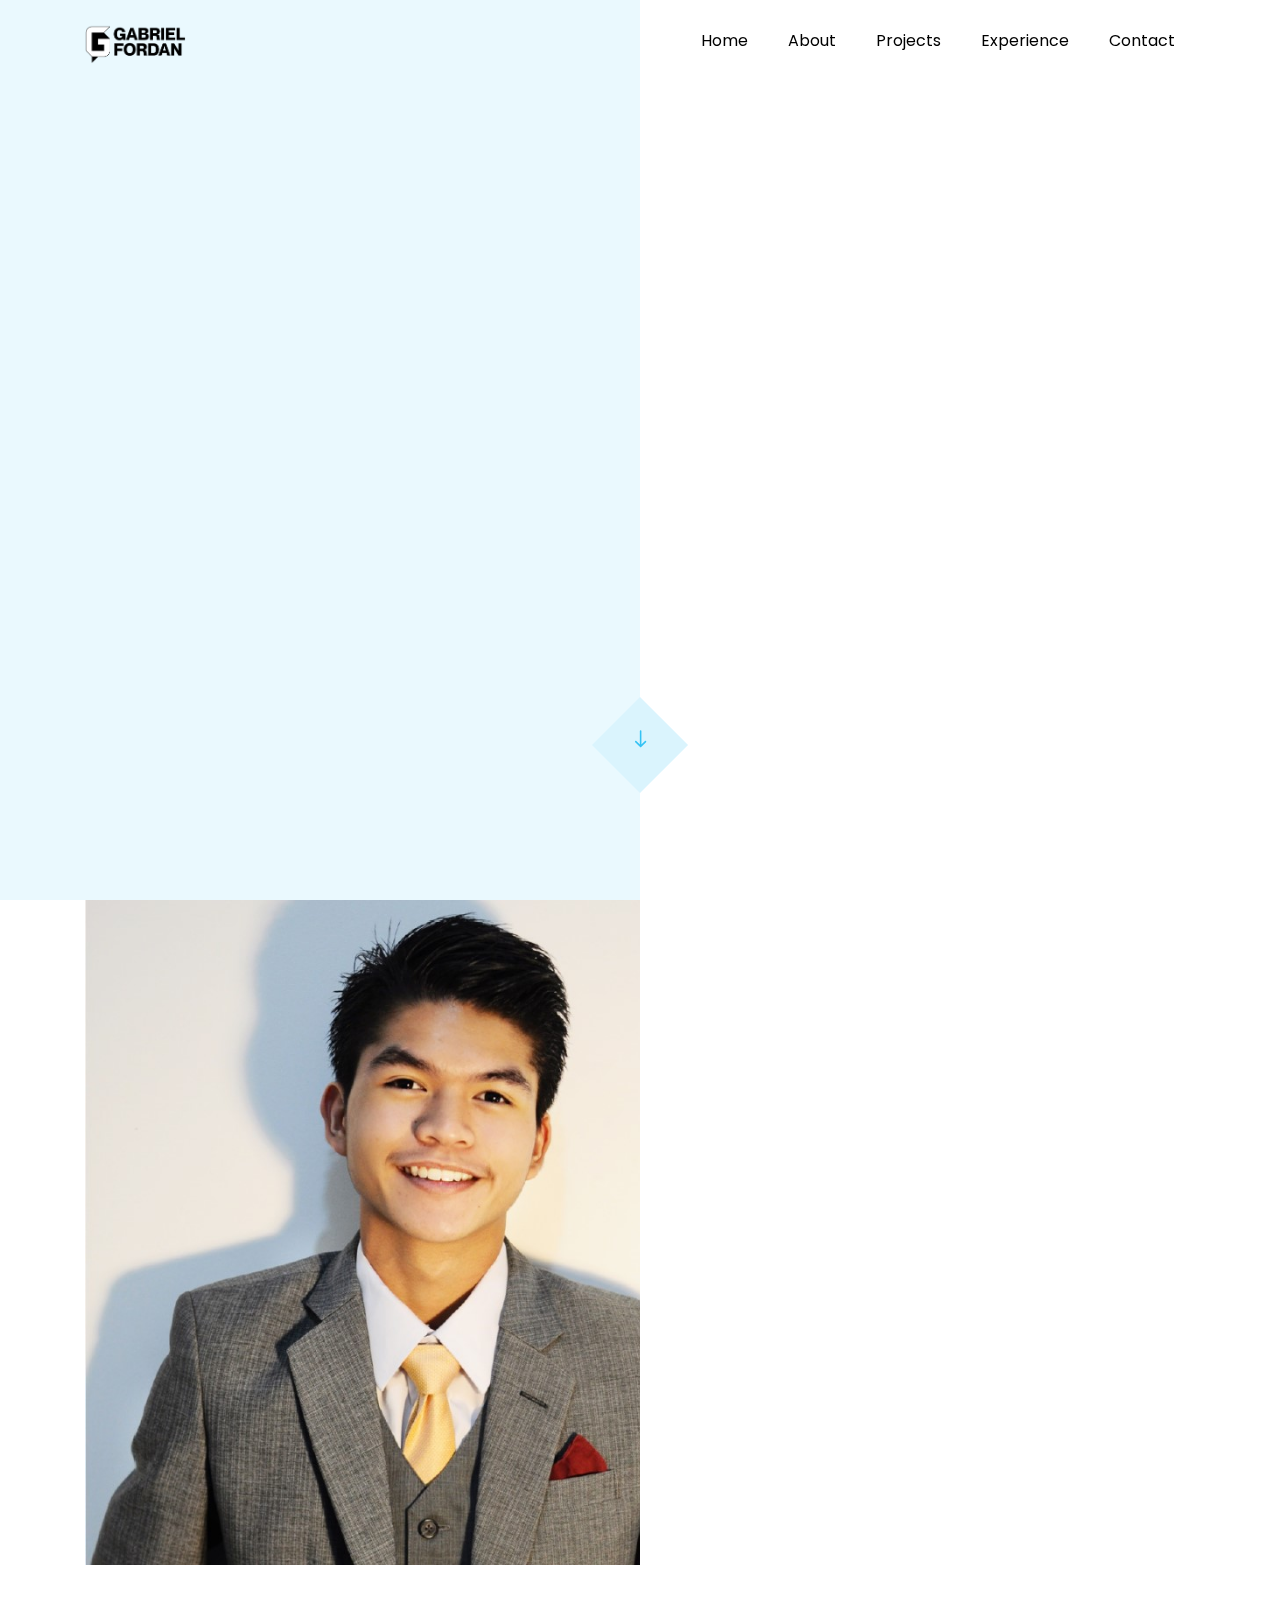
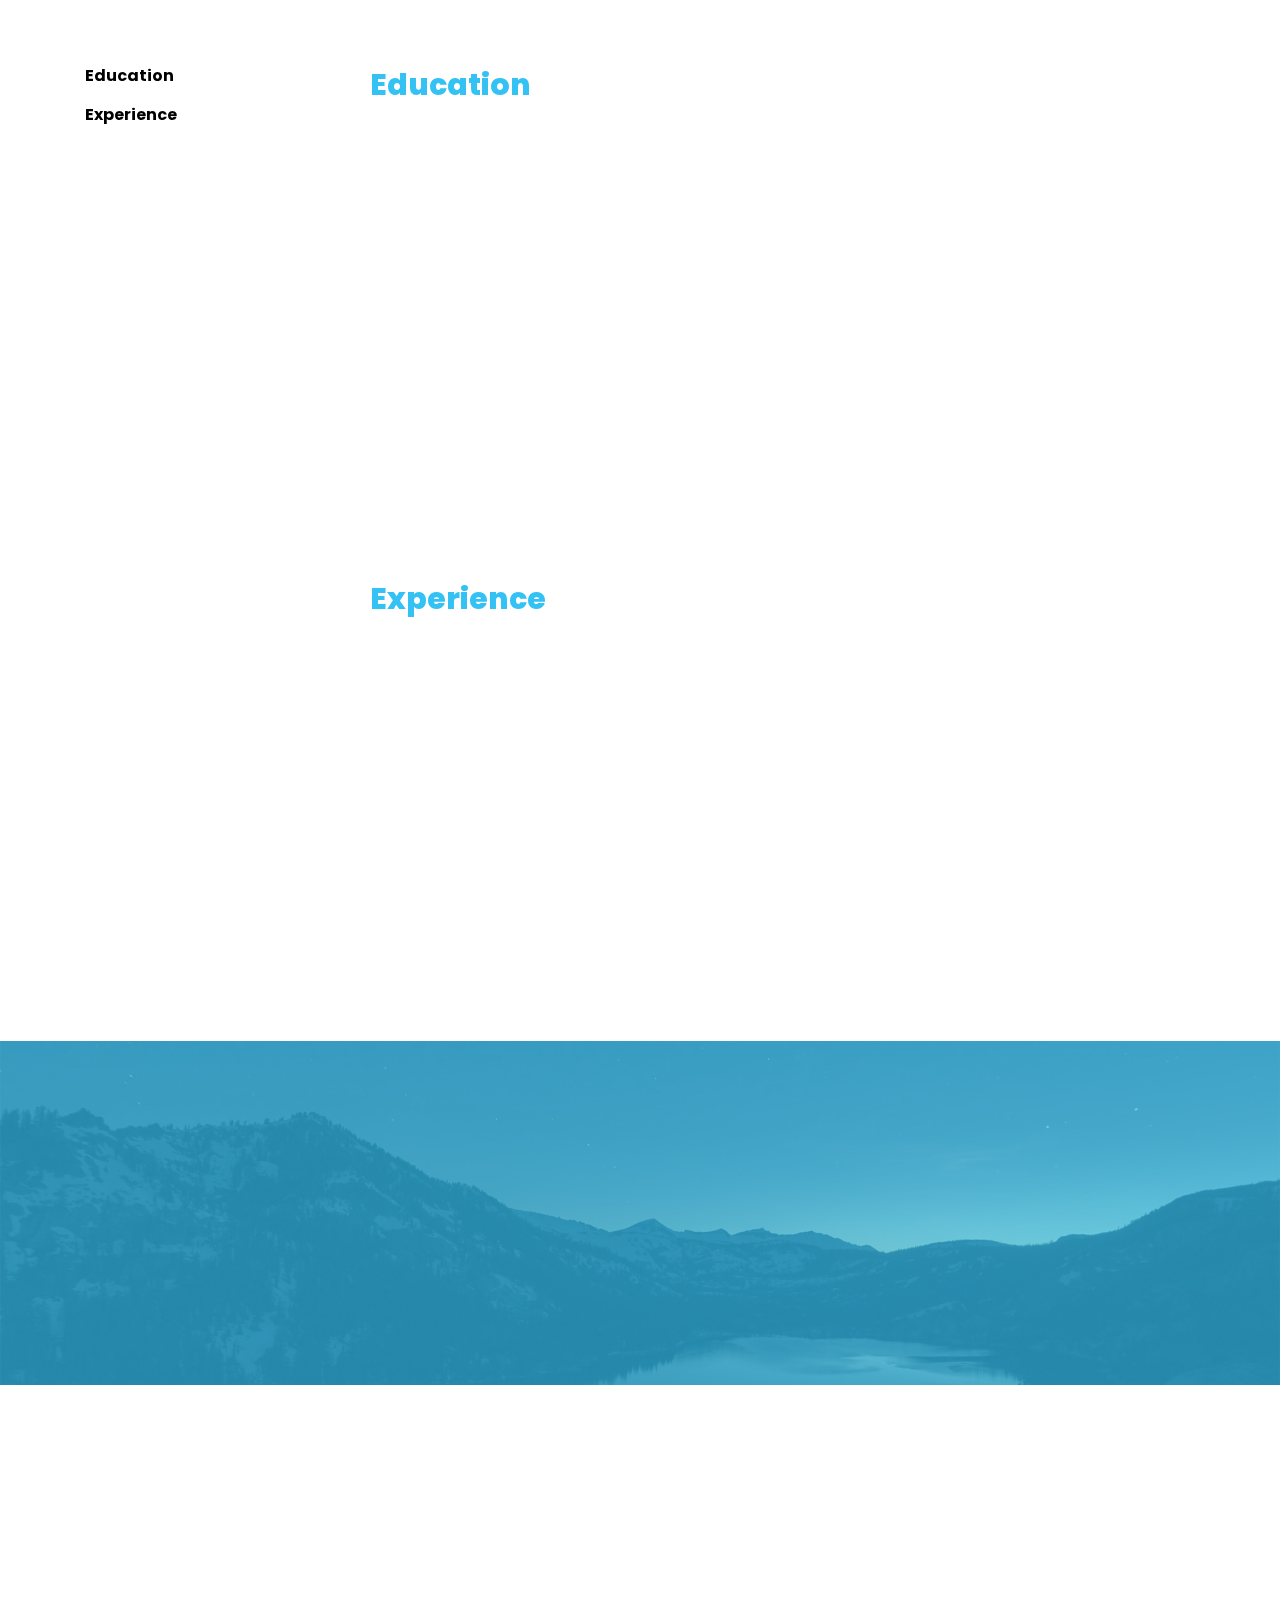
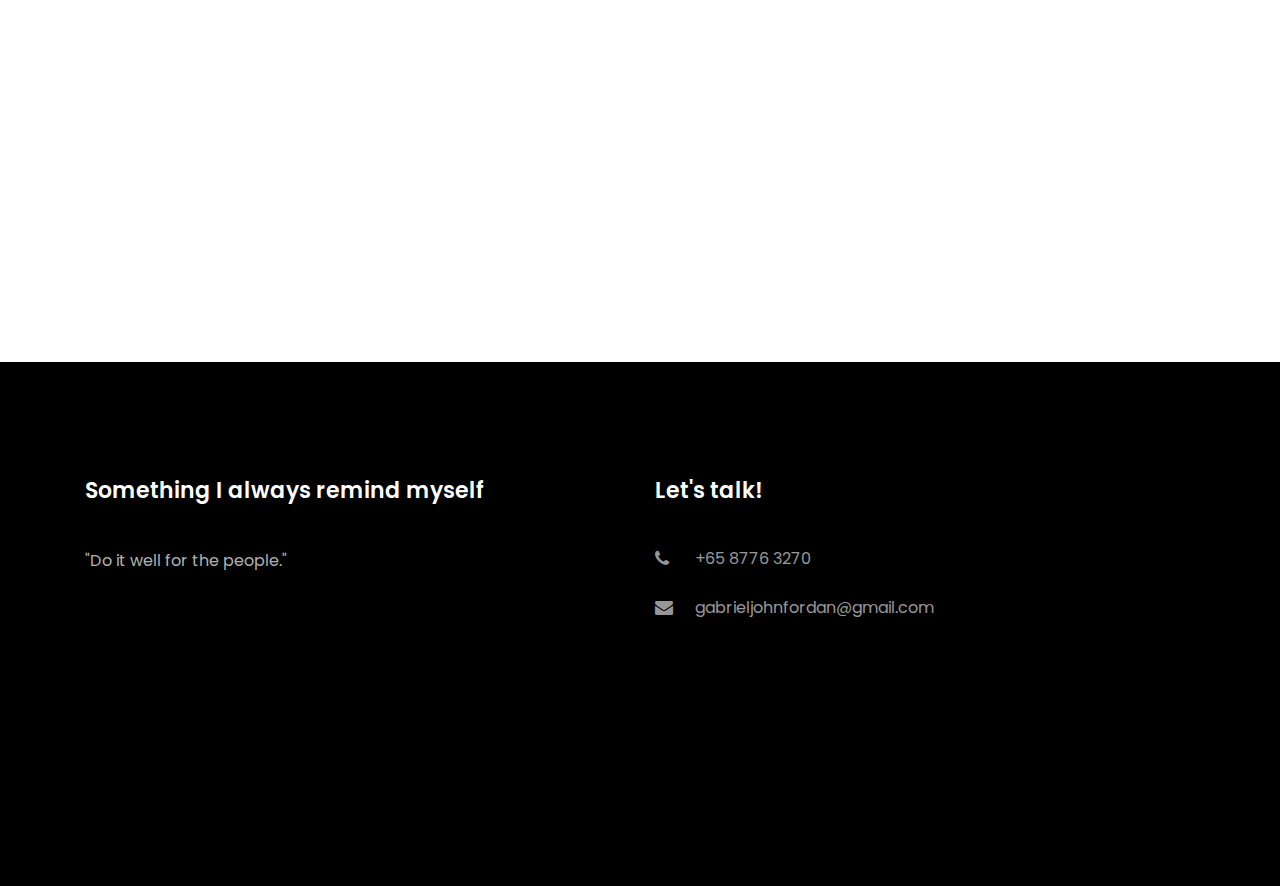
==== index.html @ eb1b85e3 "Update Website" ====
<!DOCTYPE html>
<html lang="en">
  <head>
    <!-- Global site tag (gtag.js) - Google Analytics -->
    <script
      async
      src="https://www.googletagmanager.com/gtag/js?id=G-EDJX8CVND4"
    ></script>
    <script>
      window.dataLayer = window.dataLayer || [];
      function gtag() {
        dataLayer.push(arguments);
      }
      gtag("js", new Date());

      gtag("config", "G-EDJX8CVND4");
    </script>
    <title>Gabriel Fordan</title>
    <meta charset="utf-8" />
    <meta
      name="viewport"
      content="width=device-width, initial-scale=1, shrink-to-fit=no"
    />

    <link rel="icon" type="image/png" href="images/favicon.png" />
    <link
      href="https://fonts.googleapis.com/css?family=Poppins:100,200,300,400,500,600,700,800,900"
      rel="stylesheet"
    />

    <link rel="stylesheet" href="css/open-iconic-bootstrap.min.css" />
    <link rel="stylesheet" href="css/animate.css" />

    <link rel="stylesheet" href="css/owl.carousel.min.css" />
    <link rel="stylesheet" href="css/owl.theme.default.min.css" />
    <link rel="stylesheet" href="css/magnific-popup.css" />

    <link rel="stylesheet" href="css/aos.css" />

    <link rel="stylesheet" href="css/ionicons.min.css" />

    <link rel="stylesheet" href="css/flaticon.css" />
    <link rel="stylesheet" href="css/icomoon.css" />
    <link rel="stylesheet" href="css/style.css" />
  </head>
  <body data-spy="scroll" data-target=".site-navbar-target" data-offset="300">
    <nav
      class="navbar navbar-expand-lg navbar-dark gf_navbar gf-navbar-light site-navbar-target"
      id="gf-navbar"
    >
      <div class="container">
        <a class="navbar-brand" href="index.html"
          ><img src="images/logo.png" alt="logo" height="40"
        /></a>
        <button
          class="navbar-toggler js-fh5co-nav-toggle fh5co-nav-toggle"
          type="button"
          data-toggle="collapse"
          data-target="#gf-nav"
          aria-controls="gf-nav"
          aria-expanded="false"
          aria-label="Toggle navigation"
        >
          <span class="oi oi-menu"></span> Menu
        </button>

        <div class="collapse navbar-collapse" id="gf-nav">
          <ul class="navbar-nav nav ml-auto">
            <li class="nav-item">
              <a href="#home-section" class="nav-link"><span>Home</span></a>
            </li>
            <li class="nav-item">
              <a href="#about-section" class="nav-link"><span>About</span></a>
            </li>
            <li class="nav-item">
              <a href="#services-section" class="nav-link"
                ><span>Projects</span></a
              >
            </li>
            <li class="nav-item">
              <a href="#resume-section" class="nav-link"
                ><span>Experience</span></a
              >
            </li>

            <li class="nav-item">
              <a href="#contact-section" class="nav-link"
                ><span>Contact</span></a
              >
            </li>
          </ul>
        </div>
      </div>
    </nav>
    <section class="hero-wrap js-fullheight">
      <div class="overlay"></div>
      <div class="container">
        <div
          class="row no-gutters slider-text js-fullheight justify-content-center align-items-center"
        >
          <div class="col-lg-8 col-md-6 gf-animate d-flex align-items-center">
            <div class="text text-center">
              <span class="subheading">Hey there! My name is</span>
              <h1>Gabriel Fordan</h1>
              <h2>
                I'm a
                <span
                  class="txt-rotate"
                  data-period="2000"
                  data-rotate='[ "Front End Developer.", "Photographer.", "Digital Marketer.", "Graphic Designer." ]'
                ></span>
              </h2>
            </div>
          </div>
        </div>
      </div>

      <div class="mouse">
        <a href="#" class="mouse-icon">
          <div class="mouse-wheel">
            <span class="ion-ios-arrow-round-down"></span>
          </div>
        </a>
      </div>
    </section>

    <section
      class="gf-about img gf-section gf-no-pt gf-no-pb"
      id="about-section"
    >
      <div class="container">
        <div class="row d-flex no-gutters">
          <div class="col-md-6 col-lg-6 d-flex">
            <div class="img-about img d-flex align-items-stretch">
              <div class="overlay"></div>
              <div
                class="img d-flex align-self-stretch align-items-center"
                style="
                  background-image: url(images/about.jpg);
                  background-position: initial;
                "
              ></div>
            </div>
          </div>
          <div class="col-md-6 col-lg-6 pl-md-5 py-5">
            <div class="row justify-content-start pb-3">
              <div class="col-md-12 heading-section gf-animate">
                <h1 class="big">About</h1>
                <h2 class="mb-4">About Me</h2>
                <p>
                  I'm an inquisitive individual with a knack for finding
                  <b>creative</b> yet <b>practical solutions</b> for problems we
                  face in the society.
                </p>
                <p>
                  I believe that businesses exist primarily to solve these kinds
                  of problems.
                </p>
                <p>
                  With that, I studied <b>Marketing</b> in Singapore to gain a
                  multicutural experience that would eventually aid me in my
                  goal of assisting these businesses improve their
                  <b>online presence</b> and be able to serve their customers
                  better.
                </p>
                <p>
                  My skills primarily lies in the realms of
                  <b>Front-end Web Development</b>, <b>Graphic Design</b>, and
                  <b>Digital Marketing</b>.
                </p>
                <ul class="about-info mt-4 px-md-0 px-2">
                  <li class="d-flex">
                    <span>Email:</span>
                    <a href="mailto:gabrieljohnfordan@gmail.com"
                      >gabrieljohnfordan@gmail.com</a
                    >
                  </li>

                  <li class="d-flex">
                    <span>Phone: </span>
                    <a href="tel:+6587763270">+65 8776 3270</a>
                  </li>
                </ul>
              </div>
            </div>
            <!-- <div class="counter-wrap gf-animate d-flex mt-md-3">
              <div class="text">
                <p class="mb-4">
                  <span class="number" data-number="15">0</span>
                  <span>Projects completed</span>
                </p>
                <p>
                  <a href="#" class="btn btn-primary py-3 px-3">Download CV</a>
                </p>
              </div>
            </div> -->
          </div>
        </div>
      </div>
    </section>

    <section class="gf-section" id="services-section">
      <div class="container-fluid px-md-5">
        <div class="row justify-content-center py-5 mt-5">
          <div
            class="col-md-12 heading-section text-center gf-animate fadeInUp gf-animated"
          >
            <h1 class="big big-2">Projects</h1>
            <h2 class="mb-4">Projects</h2>
            <p>
              Along with my journey of learning Web Development, here are some
              of my projects.
            </p>
          </div>
        </div>
        <div class="row">
          <div
            class="col-md-4 text-center d-flex gf-animate fadeInUp gf-animated"
          >
            <a
              href="https://urescue.me/"
              class="services-1 shadow"
              target="_blank"
            >
              <div>
                <h3 class="mb-1">U Rescue Me</h3>
                <p>
                  A Crowdsourcing Web Application that supports people who wants
                  to reach someone for help to provide information by filling up
                  a rescue form. With the support from U Rescue Me, authorities
                  can easily plan and coordinate their missions. This is a full
                  stack MERN Project collaborated with a team from Chingu IO.
                </p>
              </div>
            </a>
          </div>
          <div
            class="col-md-4 text-center d-flex gf-animate fadeInUp gf-animated"
          >
            <a
              href="https://phbangon.com/"
              class="services-1 shadow"
              target="_blank"
            >
              <div>
                <h3 class="mb-1">Bangon Pilipinas</h3>
                <p>
                  Bangon Pilipinas serves as a platform wherein you can easily
                  search and find various donation drives conducted in the
                  Philippines. Built with ReactJS with Algolia API and deployed
                  in Netlify.
                </p>
              </div>
            </a>
          </div>
          <div
            class="col-md-4 text-center d-flex gf-animate fadeInUp gf-animated"
          >
            <a
              href="https://planetimpactpod.com/"
              class="services-1 shadow"
              target="_blank"
            >
              <div>
                <h3 class="mb-1">Planet Impact Podcast</h3>
                <p>
                  Planet Impact Podcast is a weekly show on how non-conformist
                  social entrepreneurs are changing the world. This website was
                  built in order to increase engagement and the brand's online
                  presence. Built with HTML, CSS, JS, and deployed in Netlify.
                </p>
              </div>
            </a>
          </div>
          <div
            class="col-md-4 text-center d-flex gf-animate fadeInUp gf-animated"
          >
            <a
              href="https://gulapalaw.netlify.app/"
              class="services-1 shadow"
              target="_blank"
            >
              <div>
                <h3 class="mb-1">Gulapa Law Redesign</h3>
                <p>
                  Gulapa Law Redesign keeping their current branding in mind,
                  while improving the overall UX/UI of their website. Built with
                  VueJS, Nuxt, Bootstrap and SCSS. Deployed with Netlify. In
                  collaboration with Daniel Fordan.
                </p>
              </div>
            </a>
          </div>
          <div
            class="col-md-4 text-center d-flex gf-animate fadeInUp gf-animated"
          >
            <a
              href="https://www.figma.com/file/ma1zRsLjCa1ZMW0OMTWiNN/Travel-Company-Website?node-id=5%3A3"
              class="services-1 shadow"
              target="_blank"
            >
              <div>
                <h3 class="mb-5">World Unite! Redesign (Figma)</h3>
                <p>
                  This a concept redesign of World Unite's homepage using Figma.
                </p>
              </div>
            </a>
          </div>
          <div
            class="col-md-4 text-center d-flex gf-animate fadeInUp gf-animated"
          >
            <a
              href="https://search-pexel-photos.netlify.app/"
              class="services-1 shadow"
              target="_blank"
            >
              <div>
                <h3 class="mb-1">Search Pexel Photos</h3>
                <p>
                  A simple web application to search stock photos to help
                  creators find the perfect photo for their content using Pexels
                  API. Built with HTML, CSS, and JS. Deployed with Netlify.
                </p>
              </div>
            </a>
          </div>
          <div
            class="col-md-4 text-center d-flex gf-animate fadeInUp gf-animated"
          >
            <a
              href="https://photography.gabrielfordan.com/"
              class="services-1 shadow"
              target="_blank"
            >
              <div>
                <h3 class="mb-1">Photography Portfolio</h3>
                <p>
                  This portfolio contains my street photographs from around
                  Singapore. It is customized using Adobe Portfolio with HTML
                  and CSS.
                </p>
              </div>
            </a>
          </div>
          <!-- <div
            class="col-md-4 text-center d-flex gf-animate fadeInUp gf-animated"
          >
            <a
              href="http://gabrielfordan.xyz/Image-Speed-Test-Clone/"
              class="services-1 shadow"
              target="_blank"
            >
              <div>
                <h3 class="mb-5">Image Speed Test Clone</h3>
                <p>Cloned Website with the use of Vanilla HTML and CSS.</p>
              </div>
            </a>
          </div> -->

          <!-- <div
            class="col-md-4 text-center d-flex gf-animate fadeInUp gf-animated"
          >
            <a
              href="http://gabrielfordan.xyz/lighthouse-css/"
              class="services-1 shadow"
              target="_blank"
            >
              <div>
                <h3 class="mb-5">Lighthouse Drawing</h3>
                <p>
                  Drawing of a lighthouse with pure CSS and JS for the
                  animations. In collaboration with a team.
                </p>
              </div>
            </a>
          </div> -->
        </div>
      </div>
    </section>

    <section class="gf-section gf-no-pb goto-here" id="resume-section">
      <div class="container">
        <div class="row">
          <div class="col-md-3">
            <nav id="navi">
              <ul>
                <li><a href="#page-1">Education</a></li>
                <li><a href="#page-2">Experience</a></li>
              </ul>
            </nav>
          </div>
          <div class="col-md-9">
            <div id="page-1" class="page one">
              <h2 class="heading">Education</h2>
              <div class="resume-wrap d-flex gf-animate">
                <div
                  class="icon d-flex align-items-center justify-content-center"
                >
                  <span class="flaticon-ideas"></span>
                </div>
                <div class="text pl-3">
                  <span class="date">2020-2021</span>
                  <h2>Web Developer Bootcamp</h2>
                  <span class="position"><i>Kodigo Code Camp</i></span>
                </div>
              </div>
              <div class="resume-wrap d-flex gf-animate">
                <div
                  class="icon d-flex align-items-center justify-content-center"
                >
                  <span class="flaticon-ideas"></span>
                </div>
                <div class="text pl-3">
                  <span class="date">2019-2021</span>
                  <h2>
                    Bachelor Of Arts With Honours In Business And Marketing
                  </h2>
                  <span class="position"
                    ><i>Coventry University International</i></span
                  >
                </div>
              </div>
              <div class="resume-wrap d-flex gf-animate">
                <div
                  class="icon d-flex align-items-center justify-content-center"
                >
                  <span class="flaticon-ideas"></span>
                </div>
                <div class="text pl-3">
                  <span class="date">2018-2019</span>
                  <h2>Bachelor of Business Administration</h2>
                  <span class="position"
                    ><i>S P Jain School of Global Management</i></span
                  >
                </div>
              </div>

              <div id="page-2" class="page two">
                <h2 class="heading">Experience</h2>
                <div class="resume-wrap d-flex gf-animate">
                  <div
                    class="icon d-flex align-items-center justify-content-center"
                  >
                    <span class="flaticon-ideas"></span>
                  </div>
                  <div class="text pl-3">
                    <span class="date">2020-21</span>
                    <h2>Web Designer</h2>
                    <p class="position"><i>Vendrato</i></p>
                    <!-- <span> - Designed 2 websites</span> -->
                  </div>
                </div>
                <div class="resume-wrap d-flex gf-animate">
                  <div
                    class="icon d-flex align-items-center justify-content-center"
                  >
                    <span class="flaticon-ideas"></span>
                  </div>
                  <div class="text pl-3">
                    <span class="date">2019</span>
                    <h2>Marketing Intern</h2>
                    <span class="position"
                      ><i
                        >International Flavours and Fragrances Greater Asia
                        Region</i
                      ></span
                    >
                  </div>
                </div>
              </div>
            </div>
          </div>
        </div>
      </div>
    </section>

    <section
      class="gf-section gf-hireme img"
      style="background-image: url(images/bg_1.jpg)"
    >
      <div class="overlay"></div>
      <div class="container">
        <div class="row justify-content-center">
          <div class="col-md-7 gf-animate text-center">
            <h2>I'm <span>Available</span> for Work!</h2>
            <p class="mb-0">
              <a
                href="mailto:gabrieljohnfordan@gmail.com"
                class="btn btn-primary py-3 px-5"
                >Hire me</a
              >
            </p>
          </div>
        </div>
      </div>
    </section>

    <section class="gf-section contact-section gf-no-pb" id="contact-section">
      <div class="container">
        <div class="row justify-content-center mb-5 pb-3">
          <div class="col-md-7 heading-section text-center gf-animate">
            <h1 class="big big-2">Contact</h1>
            <h2 class="mb-4">Contact Me</h2>
          </div>
        </div>

        <div class="row d-flex contact-info mb-5">
          <div class="col-md-6 col-lg-6 d-flex gf-animate">
            <div class="align-self-stretch box text-center p-4 shadow">
              <div
                class="icon d-flex align-items-center justify-content-center"
              >
                <span class="icon-phone2"></span>
              </div>
              <div>
                <h3 class="mb-4">Contact Number</h3>
                <p><a href="tel://87763270">+65 8776 3270</a></p>
              </div>
            </div>
          </div>
          <div class="col-md-6 col-lg-6 d-flex gf-animate">
            <div class="align-self-stretch box text-center p-4 shadow">
              <div
                class="icon d-flex align-items-center justify-content-center"
              >
                <span class="icon-paper-plane"></span>
              </div>
              <div>
                <h3 class="mb-4">Email Address</h3>
                <p>
                  <a href="mailto:gabrieljohnfordan@gmail.com"
                    >gabrieljohnfordan@gmail.com</a
                  >
                </p>
              </div>
            </div>
          </div>
        </div>
      </div>

      <!-- <div class="row no-gutters block-9">
        <div class="col-md-6 order-md-last d-flex">
          <form action="#" class="bg-light p-4 p-md-5 contact-form">
            <div class="form-group">
              <input type="text" class="form-control" placeholder="Your Name" />
            </div>
            <div class="form-group">
              <input
                type="text"
                class="form-control"
                placeholder="Your Email"
              />
            </div>
            <div class="form-group">
              <input type="text" class="form-control" placeholder="Subject" />
            </div>
            <div class="form-group">
              <textarea
                name=""
                id=""
                cols="30"
                rows="7"
                class="form-control"
                placeholder="Message"
              ></textarea>
            </div>
            <div class="form-group">
              <input
                type="submit"
                value="Send Message"
                class="btn btn-primary py-3 px-5"
              />
            </div>
          </form>
        </div>

        <div class="col-md-6 d-flex">
          <div
            class="img"
            style="background-image: url(images/about.jpg);"
          ></div>
        </div>
      </div> -->
    </section>

    <footer class="gf-footer gf-section">
      <div class="container">
        <div class="row mb-5">
          <div class="col-md">
            <div class="gf-footer-widget mb-4">
              <h2 class="gf-heading-2">Something I always remind myself</h2>
              <p>"Do it well for the people."</p>
              <ul
                class="gf-footer-social list-unstyled float-md-left float-lft mt-5"
              >
                <li class="gf-animate">
                  <a href="http://linkedin.com/in/gabrielfordan"
                    ><span class="icon-linkedin"></span
                  ></a>
                </li>
                <li class="gf-animate">
                  <a href="https://www.facebook.com/gabriel.fordan"
                    ><span class="icon-facebook"></span
                  ></a>
                </li>
                <li class="gf-animate">
                  <a href="https://www.instagram.com/gabrieldf29/"
                    ><span class="icon-instagram"></span
                  ></a>
                </li>
                <li class="gf-animate">
                  <a href="https://github.com/FordanG"
                    ><span class="icon-github"></span
                  ></a>
                </li>
              </ul>
            </div>
          </div>

          <div class="col-md">
            <div class="gf-footer-widget mb-4">
              <h2 class="gf-heading-2">Let's talk!</h2>
              <div class="block-23 mb-3">
                <ul>
                  <li>
                    <a href="#"
                      ><span class="icon icon-phone"></span
                      ><span class="text">+65 8776 3270</span></a
                    >
                  </li>
                  <li>
                    <a href="#"
                      ><span class="icon icon-envelope"></span
                      ><span class="text">gabrieljohnfordan@gmail.com</span></a
                    >
                  </li>
                </ul>
              </div>
            </div>
          </div>
        </div>
        <div class="row">
          <div class="col-md-12 text-center"></div>
        </div>
      </div>
    </footer>

    <!-- loader -->
    <div id="gf-loader" class="show fullscreen">
      <svg class="circular" width="48px" height="48px">
        <circle
          class="path-bg"
          cx="24"
          cy="24"
          r="22"
          fill="none"
          stroke-width="4"
          stroke="#eeeeee"
        />
        <circle
          class="path"
          cx="24"
          cy="24"
          r="22"
          fill="none"
          stroke-width="4"
          stroke-miterlimit="10"
          stroke="#F96D00"
        />
      </svg>
    </div>

    <script src="js/jquery.min.js"></script>
    <script src="js/jquery-migrate-3.0.1.min.js"></script>
    <script src="js/popper.min.js"></script>
    <script src="js/bootstrap.min.js"></script>
    <script src="js/jquery.easing.1.3.js"></script>
    <script src="js/jquery.waypoints.min.js"></script>
    <script src="js/jquery.stellar.min.js"></script>
    <script src="js/owl.carousel.min.js"></script>
    <script src="js/jquery.magnific-popup.min.js"></script>
    <script src="js/aos.js"></script>
    <script src="js/jquery.animateNumber.min.js"></script>
    <script src="js/scrollax.min.js"></script>

    <script src="js/main.js"></script>
  </body>
</html>
---- css/flaticon.css ----
/*
  	Flaticon icon font: Flaticon
  	Creation date: 04/01/2019 13:45
  	*/


@font-face {
  font-family: "Flaticon";
  src: url("../fonts/flaticon/font/Flaticon.eot");
  src: url("../fonts/flaticon/font/Flaticon.eot?#iefix") format("embedded-opentype"),
       url("../fonts/flaticon/font/Flaticon.woff") format("woff"),
       url("../fonts/flaticon/font/Flaticon.ttf") format("truetype"),
       url("../fonts/flaticon/font/Flaticon.svg#Flaticon") format("svg");
  font-weight: normal;
  font-style: normal;
}

@media screen and (-webkit-min-device-pixel-ratio:0) {
  @font-face {
    font-family: "Flaticon";
    src: url("../fonts/flaticon/font/Flaticon.svg#Flaticon") format("svg");
  }
}

[class^="flaticon-"]:before, [class*=" flaticon-"]:before,
[class^="flaticon-"]:after, [class*=" flaticon-"]:after {   
  font-family: Flaticon;
  font-style: normal;
  font-weight: normal;
  font-variant: normal;
  text-transform: none;
  line-height: 1;

  /* Better Font Rendering =========== */
  -webkit-font-smoothing: antialiased;
  -moz-osx-font-smoothing: grayscale;
}

.flaticon-ideas:before { content: "\f100"; }
.flaticon-flasks:before { content: "\f101"; }
.flaticon-analysis:before { content: "\f102"; }
.flaticon-ux-design:before { content: "\f103"; }
.flaticon-web-design:before { content: "\f104"; }
.flaticon-idea:before { content: "\f105"; }
.flaticon-innovation:before { content: "\f106"; }
---- css/icomoon.css ----
@font-face {
  font-family: 'icomoon';
  src:  url('../fonts/icomoon/icomoon.eot?6tt51o');
  src:  url('../fonts/icomoon/icomoon.eot?6tt51o#iefix') format('embedded-opentype'),
    url('../fonts/icomoon/icomoon.ttf?6tt51o') format('truetype'),
    url('../fonts/icomoon/icomoon.woff?6tt51o') format('woff'),
    url('../fonts/icomoon/icomoon.svg?6tt51o#icomoon') format('svg');
  font-weight: normal;
  font-style: normal;
}

[class^="icon-"], [class*=" icon-"] {
  /* use !important to prevent issues with browser extensions that change fonts */
  font-family: 'icomoon' !important;
  speak: none;
  font-style: normal;
  font-weight: normal;
  font-variant: normal;
  text-transform: none;
  line-height: 1;

  /* Better Font Rendering =========== */
  -webkit-font-smoothing: antialiased;
  -moz-osx-font-smoothing: grayscale;
}

.icon-asterisk:before {
  content: "\f069";
}
.icon-plus:before {
  content: "\f067";
}
.icon-question:before {
  content: "\f128";
}
.icon-minus:before {
  content: "\f068";
}
.icon-glass:before {
  content: "\f000";
}
.icon-music:before {
  content: "\f001";
}
.icon-search:before {
  content: "\f002";
}
.icon-envelope-o:before {
  content: "\f003";
}
.icon-heart:before {
  content: "\f004";
}
.icon-star:before {
  content: "\f005";
}
.icon-star-o:before {
  content: "\f006";
}
.icon-user:before {
  content: "\f007";
}
.icon-film:before {
  content: "\f008";
}
.icon-th-large:before {
  content: "\f009";
}
.icon-th:before {
  content: "\f00a";
}
.icon-th-list:before {
  content: "\f00b";
}
.icon-check:before {
  content: "\f00c";
}
.icon-close:before {
  content: "\f00d";
}
.icon-remove:before {
  content: "\f00d";
}
.icon-times:before {
  content: "\f00d";
}
.icon-search-plus:before {
  content: "\f00e";
}
.icon-search-minus:before {
  content: "\f010";
}
.icon-power-off:before {
  content: "\f011";
}
.icon-signal:before {
  content: "\f012";
}
.icon-cog:before {
  content: "\f013";
}
.icon-gear:before {
  content: "\f013";
}
.icon-trash-o:before {
  content: "\f014";
}
.icon-home:before {
  content: "\f015";
}
.icon-file-o:before {
  content: "\f016";
}
.icon-clock-o:before {
  content: "\f017";
}
.icon-road:before {
  content: "\f018";
}
.icon-download:before {
  content: "\f019";
}
.icon-arrow-circle-o-down:before {
  content: "\f01a";
}
.icon-arrow-circle-o-up:before {
  content: "\f01b";
}
.icon-inbox:before {
  content: "\f01c";
}
.icon-play-circle-o:before {
  content: "\f01d";
}
.icon-repeat:before {
  content: "\f01e";
}
.icon-rotate-right:before {
  content: "\f01e";
}
.icon-refresh:before {
  content: "\f021";
}
.icon-list-alt:before {
  content: "\f022";
}
.icon-lock:before {
  content: "\f023";
}
.icon-flag:before {
  content: "\f024";
}
.icon-headphones:before {
  content: "\f025";
}
.icon-volume-off:before {
  content: "\f026";
}
.icon-volume-down:before {
  content: "\f027";
}
.icon-volume-up:before {
  content: "\f028";
}
.icon-qrcode:before {
  content: "\f029";
}
.icon-barcode:before {
  content: "\f02a";
}
.icon-tag:before {
  content: "\f02b";
}
.icon-tags:before {
  content: "\f02c";
}
.icon-book:before {
  content: "\f02d";
}
.icon-bookmark:before {
  content: "\f02e";
}
.icon-print:before {
  content: "\f02f";
}
.icon-camera:before {
  content: "\f030";
}
.icon-font:before {
  content: "\f031";
}
.icon-bold:before {
  content: "\f032";
}
.icon-italic:before {
  content: "\f033";
}
.icon-text-height:before {
  content: "\f034";
}
.icon-text-width:before {
  content: "\f035";
}
.icon-align-left:before {
  content: "\f036";
}
.icon-align-center:before {
  content: "\f037";
}
.icon-align-right:before {
  content: "\f038";
}
.icon-align-justify:before {
  content: "\f039";
}
.icon-list:before {
  content: "\f03a";
}
.icon-dedent:before {
  content: "\f03b";
}
.icon-outdent:before {
  content: "\f03b";
}
.icon-indent:before {
  content: "\f03c";
}
.icon-video-camera:before {
  content: "\f03d";
}
.icon-image:before {
  content: "\f03e";
}
.icon-photo:before {
  content: "\f03e";
}
.icon-picture-o:before {
  content: "\f03e";
}
.icon-pencil:before {
  content: "\f040";
}
.icon-map-marker:before {
  content: "\f041";
}
.icon-adjust:before {
  content: "\f042";
}
.icon-tint:before {
  content: "\f043";
}
.icon-edit:before {
  content: "\f044";
}
.icon-pencil-square-o:before {
  content: "\f044";
}
.icon-share-square-o:before {
  content: "\f045";
}
.icon-check-square-o:before {
  content: "\f046";
}
.icon-arrows:before {
  content: "\f047";
}
.icon-step-backward:before {
  content: "\f048";
}
.icon-fast-backward:before {
  content: "\f049";
}
.icon-backward:before {
  content: "\f04a";
}
.icon-play:before {
  content: "\f04b";
}
.icon-pause:before {
  content: "\f04c";
}
.icon-stop:before {
  content: "\f04d";
}
.icon-forward:before {
  content: "\f04e";
}
.icon-fast-forward:before {
  content: "\f050";
}
.icon-step-forward:before {
  content: "\f051";
}
.icon-eject:before {
  content: "\f052";
}
.icon-chevron-left:before {
  content: "\f053";
}
.icon-chevron-right:before {
  content: "\f054";
}
.icon-plus-circle:before {
  content: "\f055";
}
.icon-minus-circle:before {
  content: "\f056";
}
.icon-times-circle:before {
  content: "\f057";
}
.icon-check-circle:before {
  content: "\f058";
}
.icon-question-circle:before {
  content: "\f059";
}
.icon-info-circle:before {
  content: "\f05a";
}
.icon-crosshairs:before {
  content: "\f05b";
}
.icon-times-circle-o:before {
  content: "\f05c";
}
.icon-check-circle-o:before {
  content: "\f05d";
}
.icon-ban:before {
  content: "\f05e";
}
.icon-arrow-left:before {
  content: "\f060";
}
.icon-arrow-right:before {
  content: "\f061";
}
.icon-arrow-up:before {
  content: "\f062";
}
.icon-arrow-down:before {
  content: "\f063";
}
.icon-mail-forward:before {
  content: "\f064";
}
.icon-share:before {
  content: "\f064";
}
.icon-expand:before {
  content: "\f065";
}
.icon-compress:before {
  content: "\f066";
}
.icon-exclamation-circle:before {
  content: "\f06a";
}
.icon-gift:before {
  content: "\f06b";
}
.icon-leaf:before {
  content: "\f06c";
}
.icon-fire:before {
  content: "\f06d";
}
.icon-eye:before {
  content: "\f06e";
}
.icon-eye-slash:before {
  content: "\f070";
}
.icon-exclamation-triangle:before {
  content: "\f071";
}
.icon-warning:before {
  content: "\f071";
}
.icon-plane:before {
  content: "\f072";
}
.icon-calendar:before {
  content: "\f073";
}
.icon-random:before {
  content: "\f074";
}
.icon-comment:before {
  content: "\f075";
}
.icon-magnet:before {
  content: "\f076";
}
.icon-chevron-up:before {
  content: "\f077";
}
.icon-chevron-down:before {
  content: "\f078";
}
.icon-retweet:before {
  content: "\f079";
}
.icon-shopping-cart:before {
  content: "\f07a";
}
.icon-folder:before {
  content: "\f07b";
}
.icon-folder-open:before {
  content: "\f07c";
}
.icon-arrows-v:before {
  content: "\f07d";
}
.icon-arrows-h:before {
  content: "\f07e";
}
.icon-bar-chart:before {
  content: "\f080";
}
.icon-bar-chart-o:before {
  content: "\f080";
}
.icon-twitter-square:before {
  content: "\f081";
}
.icon-facebook-square:before {
  content: "\f082";
}
.icon-camera-retro:before {
  content: "\f083";
}
.icon-key:before {
  content: "\f084";
}
.icon-cogs:before {
  content: "\f085";
}
.icon-gears:before {
  content: "\f085";
}
.icon-comments:before {
  content: "\f086";
}
.icon-thumbs-o-up:before {
  content: "\f087";
}
.icon-thumbs-o-down:before {
  content: "\f088";
}
.icon-star-half:before {
  content: "\f089";
}
.icon-heart-o:before {
  content: "\f08a";
}
.icon-sign-out:before {
  content: "\f08b";
}
.icon-linkedin-square:before {
  content: "\f08c";
}
.icon-thumb-tack:before {
  content: "\f08d";
}
.icon-external-link:before {
  content: "\f08e";
}
.icon-sign-in:before {
  content: "\f090";
}
.icon-trophy:before {
  content: "\f091";
}
.icon-github-square:before {
  content: "\f092";
}
.icon-upload:before {
  content: "\f093";
}
.icon-lemon-o:before {
  content: "\f094";
}
.icon-phone:before {
  content: "\f095";
}
.icon-square-o:before {
  content: "\f096";
}
.icon-bookmark-o:before {
  content: "\f097";
}
.icon-phone-square:before {
  content: "\f098";
}
.icon-twitter:before {
  content: "\f099";
}
.icon-facebook:before {
  content: "\f09a";
}
.icon-facebook-f:before {
  content: "\f09a";
}
.icon-github:before {
  content: "\f09b";
}
.icon-unlock:before {
  content: "\f09c";
}
.icon-credit-card:before {
  content: "\f09d";
}
.icon-feed:before {
  content: "\f09e";
}
.icon-rss:before {
  content: "\f09e";
}
.icon-hdd-o:before {
  content: "\f0a0";
}
.icon-bullhorn:before {
  content: "\f0a1";
}
.icon-bell-o:before {
  content: "\f0a2";
}
.icon-certificate:before {
  content: "\f0a3";
}
.icon-hand-o-right:before {
  content: "\f0a4";
}
.icon-hand-o-left:before {
  content: "\f0a5";
}
.icon-hand-o-up:before {
  content: "\f0a6";
}
.icon-hand-o-down:before {
  content: "\f0a7";
}
.icon-arrow-circle-left:before {
  content: "\f0a8";
}
.icon-arrow-circle-right:before {
  content: "\f0a9";
}
.icon-arrow-circle-up:before {
  content: "\f0aa";
}
.icon-arrow-circle-down:before {
  content: "\f0ab";
}
.icon-globe:before {
  content: "\f0ac";
}
.icon-wrench:before {
  content: "\f0ad";
}
.icon-tasks:before {
  content: "\f0ae";
}
.icon-filter:before {
  content: "\f0b0";
}
.icon-briefcase:before {
  content: "\f0b1";
}
.icon-arrows-alt:before {
  content: "\f0b2";
}
.icon-group:before {
  content: "\f0c0";
}
.icon-users:before {
  content: "\f0c0";
}
.icon-chain:before {
  content: "\f0c1";
}
.icon-link:before {
  content: "\f0c1";
}
.icon-cloud:before {
  content: "\f0c2";
}
.icon-flask:before {
  content: "\f0c3";
}
.icon-cut:before {
  content: "\f0c4";
}
.icon-scissors:before {
  content: "\f0c4";
}
.icon-copy:before {
  content: "\f0c5";
}
.icon-files-o:before {
  content: "\f0c5";
}
.icon-paperclip:before {
  content: "\f0c6";
}
.icon-floppy-o:before {
  content: "\f0c7";
}
.icon-save:before {
  content: "\f0c7";
}
.icon-square:before {
  content: "\f0c8";
}
.icon-bars:before {
  content: "\f0c9";
}
.icon-navicon:before {
  content: "\f0c9";
}
.icon-reorder:before {
  content: "\f0c9";
}
.icon-list-ul:before {
  content: "\f0ca";
}
.icon-list-ol:before {
  content: "\f0cb";
}
.icon-strikethrough:before {
  content: "\f0cc";
}
.icon-underline:before {
  content: "\f0cd";
}
.icon-table:before {
  content: "\f0ce";
}
.icon-magic:before {
  content: "\f0d0";
}
.icon-truck:before {
  content: "\f0d1";
}
.icon-pinterest:before {
  content: "\f0d2";
}
.icon-pinterest-square:before {
  content: "\f0d3";
}
.icon-google-plus-square:before {
  content: "\f0d4";
}
.icon-google-plus:before {
  content: "\f0d5";
}
.icon-money:before {
  content: "\f0d6";
}
.icon-caret-down:before {
  content: "\f0d7";
}
.icon-caret-up:before {
  content: "\f0d8";
}
.icon-caret-left:before {
  content: "\f0d9";
}
.icon-caret-right:before {
  content: "\f0da";
}
.icon-columns:before {
  content: "\f0db";
}
.icon-sort:before {
  content: "\f0dc";
}
.icon-unsorted:before {
  content: "\f0dc";
}
.icon-sort-desc:before {
  content: "\f0dd";
}
.icon-sort-down:before {
  content: "\f0dd";
}
.icon-sort-asc:before {
  content: "\f0de";
}
.icon-sort-up:before {
  content: "\f0de";
}
.icon-envelope:before {
  content: "\f0e0";
}
.icon-linkedin:before {
  content: "\f0e1";
}
.icon-rotate-left:before {
  content: "\f0e2";
}
.icon-undo:before {
  content: "\f0e2";
}
.icon-gavel:before {
  content: "\f0e3";
}
.icon-legal:before {
  content: "\f0e3";
}
.icon-dashboard:before {
  content: "\f0e4";
}
.icon-tachometer:before {
  content: "\f0e4";
}
.icon-comment-o:before {
  content: "\f0e5";
}
.icon-comments-o:before {
  content: "\f0e6";
}
.icon-bolt:before {
  content: "\f0e7";
}
.icon-flash:before {
  content: "\f0e7";
}
.icon-sitemap:before {
  content: "\f0e8";
}
.icon-umbrella:before {
  content: "\f0e9";
}
.icon-clipboard:before {
  content: "\f0ea";
}
.icon-paste:before {
  content: "\f0ea";
}
.icon-lightbulb-o:before {
  content: "\f0eb";
}
.icon-exchange:before {
  content: "\f0ec";
}
.icon-cloud-download:before {
  content: "\f0ed";
}
.icon-cloud-upload:before {
  content: "\f0ee";
}
.icon-user-md:before {
  content: "\f0f0";
}
.icon-stethoscope:before {
  content: "\f0f1";
}
.icon-suitcase:before {
  content: "\f0f2";
}
.icon-bell:before {
  content: "\f0f3";
}
.icon-coffee:before {
  content: "\f0f4";
}
.icon-cutlery:before {
  content: "\f0f5";
}
.icon-file-text-o:before {
  content: "\f0f6";
}
.icon-building-o:before {
  content: "\f0f7";
}
.icon-hospital-o:before {
  content: "\f0f8";
}
.icon-ambulance:before {
  content: "\f0f9";
}
.icon-medkit:before {
  content: "\f0fa";
}
.icon-fighter-jet:before {
  content: "\f0fb";
}
.icon-beer:before {
  content: "\f0fc";
}
.icon-h-square:before {
  content: "\f0fd";
}
.icon-plus-square:before {
  content: "\f0fe";
}
.icon-angle-double-left:before {
  content: "\f100";
}
.icon-angle-double-right:before {
  content: "\f101";
}
.icon-angle-double-up:before {
  content: "\f102";
}
.icon-angle-double-down:before {
  content: "\f103";
}
.icon-angle-left:before {
  content: "\f104";
}
.icon-angle-right:before {
  content: "\f105";
}
.icon-angle-up:before {
  content: "\f106";
}
.icon-angle-down:before {
  content: "\f107";
}
.icon-desktop:before {
  content: "\f108";
}
.icon-laptop:before {
  content: "\f109";
}
.icon-tablet:before {
  content: "\f10a";
}
.icon-mobile:before {
  content: "\f10b";
}
.icon-mobile-phone:before {
  content: "\f10b";
}
.icon-circle-o:before {
  content: "\f10c";
}
.icon-quote-left:before {
  content: "\f10d";
}
.icon-quote-right:before {
  content: "\f10e";
}
.icon-spinner:before {
  content: "\f110";
}
.icon-circle:before {
  content: "\f111";
}
.icon-mail-reply:before {
  content: "\f112";
}
.icon-reply:before {
  content: "\f112";
}
.icon-github-alt:before {
  content: "\f113";
}
.icon-folder-o:before {
  content: "\f114";
}
.icon-folder-open-o:before {
  content: "\f115";
}
.icon-smile-o:before {
  content: "\f118";
}
.icon-frown-o:before {
  content: "\f119";
}
.icon-meh-o:before {
  content: "\f11a";
}
.icon-gamepad:before {
  content: "\f11b";
}
.icon-keyboard-o:before {
  content: "\f11c";
}
.icon-flag-o:before {
  content: "\f11d";
}
.icon-flag-checkered:before {
  content: "\f11e";
}
.icon-terminal:before {
  content: "\f120";
}
.icon-code:before {
  content: "\f121";
}
.icon-mail-reply-all:before {
  content: "\f122";
}
.icon-reply-all:before {
  content: "\f122";
}
.icon-star-half-empty:before {
  content: "\f123";
}
.icon-star-half-full:before {
  content: "\f123";
}
.icon-star-half-o:before {
  content: "\f123";
}
.icon-location-arrow:before {
  content: "\f124";
}
.icon-crop:before {
  content: "\f125";
}
.icon-code-fork:before {
  content: "\f126";
}
.icon-chain-broken:before {
  content: "\f127";
}
.icon-unlink:before {
  content: "\f127";
}
.icon-info:before {
  content: "\f129";
}
.icon-exclamation:before {
  content: "\f12a";
}
.icon-superscript:before {
  content: "\f12b";
}
.icon-subscript:before {
  content: "\f12c";
}
.icon-eraser:before {
  content: "\f12d";
}
.icon-puzzle-piece:before {
  content: "\f12e";
}
.icon-microphone:before {
  content: "\f130";
}
.icon-microphone-slash:before {
  content: "\f131";
}
.icon-shield:before {
  content: "\f132";
}
.icon-calendar-o:before {
  content: "\f133";
}
.icon-fire-extinguisher:before {
  content: "\f134";
}
.icon-rocket:before {
  content: "\f135";
}
.icon-maxcdn:before {
  content: "\f136";
}
.icon-chevron-circle-left:before {
  content: "\f137";
}
.icon-chevron-circle-right:before {
  content: "\f138";
}
.icon-chevron-circle-up:before {
  content: "\f139";
}
.icon-chevron-circle-down:before {
  content: "\f13a";
}
.icon-html5:before {
  content: "\f13b";
}
.icon-css3:before {
  content: "\f13c";
}
.icon-anchor:before {
  content: "\f13d";
}
.icon-unlock-alt:before {
  content: "\f13e";
}
.icon-bullseye:before {
  content: "\f140";
}
.icon-ellipsis-h:before {
  content: "\f141";
}
.icon-ellipsis-v:before {
  content: "\f142";
}
.icon-rss-square:before {
  content: "\f143";
}
.icon-play-circle:before {
  content: "\f144";
}
.icon-ticket:before {
  content: "\f145";
}
.icon-minus-square:before {
  content: "\f146";
}
.icon-minus-square-o:before {
  content: "\f147";
}
.icon-level-up:before {
  content: "\f148";
}
.icon-level-down:before {
  content: "\f149";
}
.icon-check-square:before {
  content: "\f14a";
}
.icon-pencil-square:before {
  content: "\f14b";
}
.icon-external-link-square:before {
  content: "\f14c";
}
.icon-share-square:before {
  content: "\f14d";
}
.icon-compass:before {
  content: "\f14e";
}
.icon-caret-square-o-down:before {
  content: "\f150";
}
.icon-toggle-down:before {
  content: "\f150";
}
.icon-caret-square-o-up:before {
  content: "\f151";
}
.icon-toggle-up:before {
  content: "\f151";
}
.icon-caret-square-o-right:before {
  content: "\f152";
}
.icon-toggle-right:before {
  content: "\f152";
}
.icon-eur:before {
  content: "\f153";
}
.icon-euro:before {
  content: "\f153";
}
.icon-gbp:before {
  content: "\f154";
}
.icon-dollar:before {
  content: "\f155";
}
.icon-usd:before {
  content: "\f155";
}
.icon-inr:before {
  content: "\f156";
}
.icon-rupee:before {
  content: "\f156";
}
.icon-cny:before {
  content: "\f157";
}
.icon-jpy:before {
  content: "\f157";
}
.icon-rmb:before {
  content: "\f157";
}
.icon-yen:before {
  content: "\f157";
}
.icon-rouble:before {
  content: "\f158";
}
.icon-rub:before {
  content: "\f158";
}
.icon-ruble:before {
  content: "\f158";
}
.icon-krw:before {
  content: "\f159";
}
.icon-won:before {
  content: "\f159";
}
.icon-bitcoin:before {
  content: "\f15a";
}
.icon-btc:before {
  content: "\f15a";
}
.icon-file:before {
  content: "\f15b";
}
.icon-file-text:before {
  content: "\f15c";
}
.icon-sort-alpha-asc:before {
  content: "\f15d";
}
.icon-sort-alpha-desc:before {
  content: "\f15e";
}
.icon-sort-amount-asc:before {
  content: "\f160";
}
.icon-sort-amount-desc:before {
  content: "\f161";
}
.icon-sort-numeric-asc:before {
  content: "\f162";
}
.icon-sort-numeric-desc:before {
  content: "\f163";
}
.icon-thumbs-up:before {
  content: "\f164";
}
.icon-thumbs-down:before {
  content: "\f165";
}
.icon-youtube-square:before {
  content: "\f166";
}
.icon-youtube:before {
  content: "\f167";
}
.icon-xing:before {
  content: "\f168";
}
.icon-xing-square:before {
  content: "\f169";
}
.icon-youtube-play:before {
  content: "\f16a";
}
.icon-dropbox:before {
  content: "\f16b";
}
.icon-stack-overflow:before {
  content: "\f16c";
}
.icon-instagram:before {
  content: "\f16d";
}
.icon-flickr:before {
  content: "\f16e";
}
.icon-adn:before {
  content: "\f170";
}
.icon-bitbucket:before {
  content: "\f171";
}
.icon-bitbucket-square:before {
  content: "\f172";
}
.icon-tumblr:before {
  content: "\f173";
}
.icon-tumblr-square:before {
  content: "\f174";
}
.icon-long-arrow-down:before {
  content: "\f175";
}
.icon-long-arrow-up:before {
  content: "\f176";
}
.icon-long-arrow-left:before {
  content: "\f177";
}
.icon-long-arrow-right:before {
  content: "\f178";
}
.icon-apple:before {
  content: "\f179";
}
.icon-windows:before {
  content: "\f17a";
}
.icon-android:before {
  content: "\f17b";
}
.icon-linux:before {
  content: "\f17c";
}
.icon-dribbble:before {
  content: "\f17d";
}
.icon-skype:before {
  content: "\f17e";
}
.icon-foursquare:before {
  content: "\f180";
}
.icon-trello:before {
  content: "\f181";
}
.icon-female:before {
  content: "\f182";
}
.icon-male:before {
  content: "\f183";
}
.icon-gittip:before {
  content: "\f184";
}
.icon-gratipay:before {
  content: "\f184";
}
.icon-sun-o:before {
  content: "\f185";
}
.icon-moon-o:before {
  content: "\f186";
}
.icon-archive:before {
  content: "\f187";
}
.icon-bug:before {
  content: "\f188";
}
.icon-vk:before {
  content: "\f189";
}
.icon-weibo:before {
  content: "\f18a";
}
.icon-renren:before {
  content: "\f18b";
}
.icon-pagelines:before {
  content: "\f18c";
}
.icon-stack-exchange:before {
  content: "\f18d";
}
.icon-arrow-circle-o-right:before {
  content: "\f18e";
}
.icon-arrow-circle-o-left:before {
  content: "\f190";
}
.icon-caret-square-o-left:before {
  content: "\f191";
}
.icon-toggle-left:before {
  content: "\f191";
}
.icon-dot-circle-o:before {
  content: "\f192";
}
.icon-wheelchair:before {
  content: "\f193";
}
.icon-vimeo-square:before {
  content: "\f194";
}
.icon-try:before {
  content: "\f195";
}
.icon-turkish-lira:before {
  content: "\f195";
}
.icon-plus-square-o:before {
  content: "\f196";
}
.icon-space-shuttle:before {
  content: "\f197";
}
.icon-slack:before {
  content: "\f198";
}
.icon-envelope-square:before {
  content: "\f199";
}
.icon-wordpress:before {
  content: "\f19a";
}
.icon-openid:before {
  content: "\f19b";
}
.icon-bank:before {
  content: "\f19c";
}
.icon-institution:before {
  content: "\f19c";
}
.icon-university:before {
  content: "\f19c";
}
.icon-graduation-cap:before {
  content: "\f19d";
}
.icon-mortar-board:before {
  content: "\f19d";
}
.icon-yahoo:before {
  content: "\f19e";
}
.icon-google:before {
  content: "\f1a0";
}
.icon-reddit:before {
  content: "\f1a1";
}
.icon-reddit-square:before {
  content: "\f1a2";
}
.icon-stumbleupon-circle:before {
  content: "\f1a3";
}
.icon-stumbleupon:before {
  content: "\f1a4";
}
.icon-delicious:before {
  content: "\f1a5";
}
.icon-digg:before {
  content: "\f1a6";
}
.icon-pied-piper-pp:before {
  content: "\f1a7";
}
.icon-pied-piper-alt:before {
  content: "\f1a8";
}
.icon-drupal:before {
  content: "\f1a9";
}
.icon-joomla:before {
  content: "\f1aa";
}
.icon-language:before {
  content: "\f1ab";
}
.icon-fax:before {
  content: "\f1ac";
}
.icon-building:before {
  content: "\f1ad";
}
.icon-child:before {
  content: "\f1ae";
}
.icon-paw:before {
  content: "\f1b0";
}
.icon-spoon:before {
  content: "\f1b1";
}
.icon-cube:before {
  content: "\f1b2";
}
.icon-cubes:before {
  content: "\f1b3";
}
.icon-behance:before {
  content: "\f1b4";
}
.icon-behance-square:before {
  content: "\f1b5";
}
.icon-steam:before {
  content: "\f1b6";
}
.icon-steam-square:before {
  content: "\f1b7";
}
.icon-recycle:before {
  content: "\f1b8";
}
.icon-automobile:before {
  content: "\f1b9";
}
.icon-car:before {
  content: "\f1b9";
}
.icon-cab:before {
  content: "\f1ba";
}
.icon-taxi:before {
  content: "\f1ba";
}
.icon-tree:before {
  content: "\f1bb";
}
.icon-spotify:before {
  content: "\f1bc";
}
.icon-deviantart:before {
  content: "\f1bd";
}
.icon-soundcloud:before {
  content: "\f1be";
}
.icon-database:before {
  content: "\f1c0";
}
.icon-file-pdf-o:before {
  content: "\f1c1";
}
.icon-file-word-o:before {
  content: "\f1c2";
}
.icon-file-excel-o:before {
  content: "\f1c3";
}
.icon-file-powerpoint-o:before {
  content: "\f1c4";
}
.icon-file-image-o:before {
  content: "\f1c5";
}
.icon-file-photo-o:before {
  content: "\f1c5";
}
.icon-file-picture-o:before {
  content: "\f1c5";
}
.icon-file-archive-o:before {
  content: "\f1c6";
}
.icon-file-zip-o:before {
  content: "\f1c6";
}
.icon-file-audio-o:before {
  content: "\f1c7";
}
.icon-file-sound-o:before {
  content: "\f1c7";
}
.icon-file-movie-o:before {
  content: "\f1c8";
}
.icon-file-video-o:before {
  content: "\f1c8";
}
.icon-file-code-o:before {
  content: "\f1c9";
}
.icon-vine:before {
  content: "\f1ca";
}
.icon-codepen:before {
  content: "\f1cb";
}
.icon-jsfiddle:before {
  content: "\f1cc";
}
.icon-life-bouy:before {
  content: "\f1cd";
}
.icon-life-buoy:before {
  content: "\f1cd";
}
.icon-life-ring:before {
  content: "\f1cd";
}
.icon-life-saver:before {
  content: "\f1cd";
}
.icon-support:before {
  content: "\f1cd";
}
.icon-circle-o-notch:before {
  content: "\f1ce";
}
.icon-ra:before {
  content: "\f1d0";
}
.icon-rebel:before {
  content: "\f1d0";
}
.icon-resistance:before {
  content: "\f1d0";
}
.icon-empire:before {
  content: "\f1d1";
}
.icon-ge:before {
  content: "\f1d1";
}
.icon-git-square:before {
  content: "\f1d2";
}
.icon-git:before {
  content: "\f1d3";
}
.icon-hacker-news:before {
  content: "\f1d4";
}
.icon-y-combinator-square:before {
  content: "\f1d4";
}
.icon-yc-square:before {
  content: "\f1d4";
}
.icon-tencent-weibo:before {
  content: "\f1d5";
}
.icon-qq:before {
  content: "\f1d6";
}
.icon-wechat:before {
  content: "\f1d7";
}
.icon-weixin:before {
  content: "\f1d7";
}
.icon-paper-plane:before {
  content: "\f1d8";
}
.icon-send:before {
  content: "\f1d8";
}
.icon-paper-plane-o:before {
  content: "\f1d9";
}
.icon-send-o:before {
  content: "\f1d9";
}
.icon-history:before {
  content: "\f1da";
}
.icon-circle-thin:before {
  content: "\f1db";
}
.icon-header:before {
  content: "\f1dc";
}
.icon-paragraph:before {
  content: "\f1dd";
}
.icon-sliders:before {
  content: "\f1de";
}
.icon-share-alt:before {
  content: "\f1e0";
}
.icon-share-alt-square:before {
  content: "\f1e1";
}
.icon-bomb:before {
  content: "\f1e2";
}
.icon-futbol-o:before {
  content: "\f1e3";
}
.icon-soccer-ball-o:before {
  content: "\f1e3";
}
.icon-tty:before {
  content: "\f1e4";
}
.icon-binoculars:before {
  content: "\f1e5";
}
.icon-plug:before {
  content: "\f1e6";
}
.icon-slideshare:before {
  content: "\f1e7";
}
.icon-twitch:before {
  content: "\f1e8";
}
.icon-yelp:before {
  content: "\f1e9";
}
.icon-newspaper-o:before {
  content: "\f1ea";
}
.icon-wifi:before {
  content: "\f1eb";
}
.icon-calculator:before {
  content: "\f1ec";
}
.icon-paypal:before {
  content: "\f1ed";
}
.icon-google-wallet:before {
  content: "\f1ee";
}
.icon-cc-visa:before {
  content: "\f1f0";
}
.icon-cc-mastercard:before {
  content: "\f1f1";
}
.icon-cc-discover:before {
  content: "\f1f2";
}
.icon-cc-amex:before {
  content: "\f1f3";
}
.icon-cc-paypal:before {
  content: "\f1f4";
}
.icon-cc-stripe:before {
  content: "\f1f5";
}
.icon-bell-slash:before {
  content: "\f1f6";
}
.icon-bell-slash-o:before {
  content: "\f1f7";
}
.icon-trash:before {
  content: "\f1f8";
}
.icon-copyright:before {
  content: "\f1f9";
}
.icon-at:before {
  content: "\f1fa";
}
.icon-eyedropper:before {
  content: "\f1fb";
}
.icon-paint-brush:before {
  content: "\f1fc";
}
.icon-birthday-cake:before {
  content: "\f1fd";
}
.icon-area-chart:before {
  content: "\f1fe";
}
.icon-pie-chart:before {
  content: "\f200";
}
.icon-line-chart:before {
  content: "\f201";
}
.icon-lastfm:before {
  content: "\f202";
}
.icon-lastfm-square:before {
  content: "\f203";
}
.icon-toggle-off:before {
  content: "\f204";
}
.icon-toggle-on:before {
  content: "\f205";
}
.icon-bicycle:before {
  content: "\f206";
}
.icon-bus:before {
  content: "\f207";
}
.icon-ioxhost:before {
  content: "\f208";
}
.icon-angellist:before {
  content: "\f209";
}
.icon-cc:before {
  content: "\f20a";
}
.icon-ils:before {
  content: "\f20b";
}
.icon-shekel:before {
  content: "\f20b";
}
.icon-sheqel:before {
  content: "\f20b";
}
.icon-meanpath:before {
  content: "\f20c";
}
.icon-buysellads:before {
  content: "\f20d";
}
.icon-connectdevelop:before {
  content: "\f20e";
}
.icon-dashcube:before {
  content: "\f210";
}
.icon-forumbee:before {
  content: "\f211";
}
.icon-leanpub:before {
  content: "\f212";
}
.icon-sellsy:before {
  content: "\f213";
}
.icon-shirtsinbulk:before {
  content: "\f214";
}
.icon-simplybuilt:before {
  content: "\f215";
}
.icon-skyatlas:before {
  content: "\f216";
}
.icon-cart-plus:before {
  content: "\f217";
}
.icon-cart-arrow-down:before {
  content: "\f218";
}
.icon-diamond:before {
  content: "\f219";
}
.icon-ship:before {
  content: "\f21a";
}
.icon-user-secret:before {
  content: "\f21b";
}
.icon-motorcycle:before {
  content: "\f21c";
}
.icon-street-view:before {
  content: "\f21d";
}
.icon-heartbeat:before {
  content: "\f21e";
}
.icon-venus:before {
  content: "\f221";
}
.icon-mars:before {
  content: "\f222";
}
.icon-mercury:before {
  content: "\f223";
}
.icon-intersex:before {
  content: "\f224";
}
.icon-transgender:before {
  content: "\f224";
}
.icon-transgender-alt:before {
  content: "\f225";
}
.icon-venus-double:before {
  content: "\f226";
}
.icon-mars-double:before {
  content: "\f227";
}
.icon-venus-mars:before {
  content: "\f228";
}
.icon-mars-stroke:before {
  content: "\f229";
}
.icon-mars-stroke-v:before {
  content: "\f22a";
}
.icon-mars-stroke-h:before {
  content: "\f22b";
}
.icon-neuter:before {
  content: "\f22c";
}
.icon-genderless:before {
  content: "\f22d";
}
.icon-facebook-official:before {
  content: "\f230";
}
.icon-pinterest-p:before {
  content: "\f231";
}
.icon-whatsapp:before {
  content: "\f232";
}
.icon-server:before {
  content: "\f233";
}
.icon-user-plus:before {
  content: "\f234";
}
.icon-user-times:before {
  content: "\f235";
}
.icon-bed:before {
  content: "\f236";
}
.icon-hotel:before {
  content: "\f236";
}
.icon-viacoin:before {
  content: "\f237";
}
.icon-train:before {
  content: "\f238";
}
.icon-subway:before {
  content: "\f239";
}
.icon-medium:before {
  content: "\f23a";
}
.icon-y-combinator:before {
  content: "\f23b";
}
.icon-yc:before {
  content: "\f23b";
}
.icon-optin-monster:before {
  content: "\f23c";
}
.icon-opencart:before {
  content: "\f23d";
}
.icon-expeditedssl:before {
  content: "\f23e";
}
.icon-battery:before {
  content: "\f240";
}
.icon-battery-4:before {
  content: "\f240";
}
.icon-battery-full:before {
  content: "\f240";
}
.icon-battery-3:before {
  content: "\f241";
}
.icon-battery-three-quarters:before {
  content: "\f241";
}
.icon-battery-2:before {
  content: "\f242";
}
.icon-battery-half:before {
  content: "\f242";
}
.icon-battery-1:before {
  content: "\f243";
}
.icon-battery-quarter:before {
  content: "\f243";
}
.icon-battery-0:before {
  content: "\f244";
}
.icon-battery-empty:before {
  content: "\f244";
}
.icon-mouse-pointer:before {
  content: "\f245";
}
.icon-i-cursor:before {
  content: "\f246";
}
.icon-object-group:before {
  content: "\f247";
}
.icon-object-ungroup:before {
  content: "\f248";
}
.icon-sticky-note:before {
  content: "\f249";
}
.icon-sticky-note-o:before {
  content: "\f24a";
}
.icon-cc-jcb:before {
  content: "\f24b";
}
.icon-cc-diners-club:before {
  content: "\f24c";
}
.icon-clone:before {
  content: "\f24d";
}
.icon-balance-scale:before {
  content: "\f24e";
}
.icon-hourglass-o:before {
  content: "\f250";
}
.icon-hourglass-1:before {
  content: "\f251";
}
.icon-hourglass-start:before {
  content: "\f251";
}
.icon-hourglass-2:before {
  content: "\f252";
}
.icon-hourglass-half:before {
  content: "\f252";
}
.icon-hourglass-3:before {
  content: "\f253";
}
.icon-hourglass-end:before {
  content: "\f253";
}
.icon-hourglass:before {
  content: "\f254";
}
.icon-hand-grab-o:before {
  content: "\f255";
}
.icon-hand-rock-o:before {
  content: "\f255";
}
.icon-hand-paper-o:before {
  content: "\f256";
}
.icon-hand-stop-o:before {
  content: "\f256";
}
.icon-hand-scissors-o:before {
  content: "\f257";
}
.icon-hand-lizard-o:before {
  content: "\f258";
}
.icon-hand-spock-o:before {
  content: "\f259";
}
.icon-hand-pointer-o:before {
  content: "\f25a";
}
.icon-hand-peace-o:before {
  content: "\f25b";
}
.icon-trademark:before {
  content: "\f25c";
}
.icon-registered:before {
  content: "\f25d";
}
.icon-creative-commons:before {
  content: "\f25e";
}
.icon-gg:before {
  content: "\f260";
}
.icon-gg-circle:before {
  content: "\f261";
}
.icon-tripadvisor:before {
  content: "\f262";
}
.icon-odnoklassniki:before {
  content: "\f263";
}
.icon-odnoklassniki-square:before {
  content: "\f264";
}
.icon-get-pocket:before {
  content: "\f265";
}
.icon-wikipedia-w:before {
  content: "\f266";
}
.icon-safari:before {
  content: "\f267";
}
.icon-chrome:before {
  content: "\f268";
}
.icon-firefox:before {
  content: "\f269";
}
.icon-opera:before {
  content: "\f26a";
}
.icon-internet-explorer:before {
  content: "\f26b";
}
.icon-television:before {
  content: "\f26c";
}
.icon-tv:before {
  content: "\f26c";
}
.icon-contao:before {
  content: "\f26d";
}
.icon-500px:before {
  content: "\f26e";
}
.icon-amazon:before {
  content: "\f270";
}
.icon-calendar-plus-o:before {
  content: "\f271";
}
.icon-calendar-minus-o:before {
  content: "\f272";
}
.icon-calendar-times-o:before {
  content: "\f273";
}
.icon-calendar-check-o:before {
  content: "\f274";
}
.icon-industry:before {
  content: "\f275";
}
.icon-map-pin:before {
  content: "\f276";
}
.icon-map-signs:before {
  content: "\f277";
}
.icon-map-o:before {
  content: "\f278";
}
.icon-map:before {
  content: "\f279";
}
.icon-commenting:before {
  content: "\f27a";
}
.icon-commenting-o:before {
  content: "\f27b";
}
.icon-houzz:before {
  content: "\f27c";
}
.icon-vimeo:before {
  content: "\f27d";
}
.icon-black-tie:before {
  content: "\f27e";
}
.icon-fonticons:before {
  content: "\f280";
}
.icon-reddit-alien:before {
  content: "\f281";
}
.icon-edge:before {
  content: "\f282";
}
.icon-credit-card-alt:before {
  content: "\f283";
}
.icon-codiepie:before {
  content: "\f284";
}
.icon-modx:before {
  content: "\f285";
}
.icon-fort-awesome:before {
  content: "\f286";
}
.icon-usb:before {
  content: "\f287";
}
.icon-product-hunt:before {
  content: "\f288";
}
.icon-mixcloud:before {
  content: "\f289";
}
.icon-scribd:before {
  content: "\f28a";
}
.icon-pause-circle:before {
  content: "\f28b";
}
.icon-pause-circle-o:before {
  content: "\f28c";
}
.icon-stop-circle:before {
  content: "\f28d";
}
.icon-stop-circle-o:before {
  content: "\f28e";
}
.icon-shopping-bag:before {
  content: "\f290";
}
.icon-shopping-basket:before {
  content: "\f291";
}
.icon-hashtag:before {
  content: "\f292";
}
.icon-bluetooth:before {
  content: "\f293";
}
.icon-bluetooth-b:before {
  content: "\f294";
}
.icon-percent:before {
  content: "\f295";
}
.icon-gitlab:before {
  content: "\f296";
}
.icon-wpbeginner:before {
  content: "\f297";
}
.icon-wpforms:before {
  content: "\f298";
}
.icon-envira:before {
  content: "\f299";
}
.icon-universal-access:before {
  content: "\f29a";
}
.icon-wheelchair-alt:before {
  content: "\f29b";
}
.icon-question-circle-o:before {
  content: "\f29c";
}
.icon-blind:before {
  content: "\f29d";
}
.icon-audio-description:before {
  content: "\f29e";
}
.icon-volume-control-phone:before {
  content: "\f2a0";
}
.icon-braille:before {
  content: "\f2a1";
}
.icon-assistive-listening-systems:before {
  content: "\f2a2";
}
.icon-american-sign-language-interpreting:before {
  content: "\f2a3";
}
.icon-asl-interpreting:before {
  content: "\f2a3";
}
.icon-deaf:before {
  content: "\f2a4";
}
.icon-deafness:before {
  content: "\f2a4";
}
.icon-hard-of-hearing:before {
  content: "\f2a4";
}
.icon-glide:before {
  content: "\f2a5";
}
.icon-glide-g:before {
  content: "\f2a6";
}
.icon-sign-language:before {
  content: "\f2a7";
}
.icon-signing:before {
  content: "\f2a7";
}
.icon-low-vision:before {
  content: "\f2a8";
}
.icon-viadeo:before {
  content: "\f2a9";
}
.icon-viadeo-square:before {
  content: "\f2aa";
}
.icon-snapchat:before {
  content: "\f2ab";
}
.icon-snapchat-ghost:before {
  content: "\f2ac";
}
.icon-snapchat-square:before {
  content: "\f2ad";
}
.icon-pied-piper:before {
  content: "\f2ae";
}
.icon-first-order:before {
  content: "\f2b0";
}
.icon-yoast:before {
  content: "\f2b1";
}
.icon-themeisle:before {
  content: "\f2b2";
}
.icon-google-plus-circle:before {
  content: "\f2b3";
}
.icon-google-plus-official:before {
  content: "\f2b3";
}
.icon-fa:before {
  content: "\f2b4";
}
.icon-font-awesome:before {
  content: "\f2b4";
}
.icon-handshake-o:before {
  content: "\f2b5";
}
.icon-envelope-open:before {
  content: "\f2b6";
}
.icon-envelope-open-o:before {
  content: "\f2b7";
}
.icon-linode:before {
  content: "\f2b8";
}
.icon-address-book:before {
  content: "\f2b9";
}
.icon-address-book-o:before {
  content: "\f2ba";
}
.icon-address-card:before {
  content: "\f2bb";
}
.icon-vcard:before {
  content: "\f2bb";
}
.icon-address-card-o:before {
  content: "\f2bc";
}
.icon-vcard-o:before {
  content: "\f2bc";
}
.icon-user-circle:before {
  content: "\f2bd";
}
.icon-user-circle-o:before {
  content: "\f2be";
}
.icon-user-o:before {
  content: "\f2c0";
}
.icon-id-badge:before {
  content: "\f2c1";
}
.icon-drivers-license:before {
  content: "\f2c2";
}
.icon-id-card:before {
  content: "\f2c2";
}
.icon-drivers-license-o:before {
  content: "\f2c3";
}
.icon-id-card-o:before {
  content: "\f2c3";
}
.icon-quora:before {
  content: "\f2c4";
}
.icon-free-code-camp:before {
  content: "\f2c5";
}
.icon-telegram:before {
  content: "\f2c6";
}
.icon-thermometer:before {
  content: "\f2c7";
}
.icon-thermometer-4:before {
  content: "\f2c7";
}
.icon-thermometer-full:before {
  content: "\f2c7";
}
.icon-thermometer-3:before {
  content: "\f2c8";
}
.icon-thermometer-three-quarters:before {
  content: "\f2c8";
}
.icon-thermometer-2:before {
  content: "\f2c9";
}
.icon-thermometer-half:before {
  content: "\f2c9";
}
.icon-thermometer-1:before {
  content: "\f2ca";
}
.icon-thermometer-quarter:before {
  content: "\f2ca";
}
.icon-thermometer-0:before {
  content: "\f2cb";
}
.icon-thermometer-empty:before {
  content: "\f2cb";
}
.icon-shower:before {
  content: "\f2cc";
}
.icon-bath:before {
  content: "\f2cd";
}
.icon-bathtub:before {
  content: "\f2cd";
}
.icon-s15:before {
  content: "\f2cd";
}
.icon-podcast:before {
  content: "\f2ce";
}
.icon-window-maximize:before {
  content: "\f2d0";
}
.icon-window-minimize:before {
  content: "\f2d1";
}
.icon-window-restore:before {
  content: "\f2d2";
}
.icon-times-rectangle:before {
  content: "\f2d3";
}
.icon-window-close:before {
  content: "\f2d3";
}
.icon-times-rectangle-o:before {
  content: "\f2d4";
}
.icon-window-close-o:before {
  content: "\f2d4";
}
.icon-bandcamp:before {
  content: "\f2d5";
}
.icon-grav:before {
  content: "\f2d6";
}
.icon-etsy:before {
  content: "\f2d7";
}
.icon-imdb:before {
  content: "\f2d8";
}
.icon-ravelry:before {
  content: "\f2d9";
}
.icon-eercast:before {
  content: "\f2da";
}
.icon-microchip:before {
  content: "\f2db";
}
.icon-snowflake-o:before {
  content: "\f2dc";
}
.icon-superpowers:before {
  content: "\f2dd";
}
.icon-wpexplorer:before {
  content: "\f2de";
}
.icon-meetup:before {
  content: "\f2e0";
}
.icon-3d_rotation:before {
  content: "\e84d";
}
.icon-ac_unit:before {
  content: "\eb3b";
}
.icon-alarm:before {
  content: "\e855";
}
.icon-access_alarms:before {
  content: "\e191";
}
.icon-schedule:before {
  content: "\e8b5";
}
.icon-accessibility:before {
  content: "\e84e";
}
.icon-accessible:before {
  content: "\e914";
}
.icon-account_balance:before {
  content: "\e84f";
}
.icon-account_balance_wallet:before {
  content: "\e850";
}
.icon-account_box:before {
  content: "\e851";
}
.icon-account_circle:before {
  content: "\e853";
}
.icon-adb:before {
  content: "\e60e";
}
.icon-add:before {
  content: "\e145";
}
.icon-add_a_photo:before {
  content: "\e439";
}
.icon-alarm_add:before {
  content: "\e856";
}
.icon-add_alert:before {
  content: "\e003";
}
.icon-add_box:before {
  content: "\e146";
}
.icon-add_circle:before {
  content: "\e147";
}
.icon-control_point:before {
  content: "\e3ba";
}
.icon-add_location:before {
  content: "\e567";
}
.icon-add_shopping_cart:before {
  content: "\e854";
}
.icon-queue:before {
  content: "\e03c";
}
.icon-add_to_queue:before {
  content: "\e05c";
}
.icon-adjust2:before {
  content: "\e39e";
}
.icon-airline_seat_flat:before {
  content: "\e630";
}
.icon-airline_seat_flat_angled:before {
  content: "\e631";
}
.icon-airline_seat_individual_suite:before {
  content: "\e632";
}
.icon-airline_seat_legroom_extra:before {
  content: "\e633";
}
.icon-airline_seat_legroom_normal:before {
  content: "\e634";
}
.icon-airline_seat_legroom_reduced:before {
  content: "\e635";
}
.icon-airline_seat_recline_extra:before {
  content: "\e636";
}
.icon-airline_seat_recline_normal:before {
  content: "\e637";
}
.icon-flight:before {
  content: "\e539";
}
.icon-airplanemode_inactive:before {
  content: "\e194";
}
.icon-airplay:before {
  content: "\e055";
}
.icon-airport_shuttle:before {
  content: "\eb3c";
}
.icon-alarm_off:before {
  content: "\e857";
}
.icon-alarm_on:before {
  content: "\e858";
}
.icon-album:before {
  content: "\e019";
}
.icon-all_inclusive:before {
  content: "\eb3d";
}
.icon-all_out:before {
  content: "\e90b";
}
.icon-android2:before {
  content: "\e859";
}
.icon-announcement:before {
  content: "\e85a";
}
.icon-apps:before {
  content: "\e5c3";
}
.icon-archive2:before {
  content: "\e149";
}
.icon-arrow_back:before {
  content: "\e5c4";
}
.icon-arrow_downward:before {
  content: "\e5db";
}
.icon-arrow_drop_down:before {
  content: "\e5c5";
}
.icon-arrow_drop_down_circle:before {
  content: "\e5c6";
}
.icon-arrow_drop_up:before {
  content: "\e5c7";
}
.icon-arrow_forward:before {
  content: "\e5c8";
}
.icon-arrow_upward:before {
  content: "\e5d8";
}
.icon-art_track:before {
  content: "\e060";
}
.icon-aspect_ratio:before {
  content: "\e85b";
}
.icon-poll:before {
  content: "\e801";
}
.icon-assignment:before {
  content: "\e85d";
}
.icon-assignment_ind:before {
  content: "\e85e";
}
.icon-assignment_late:before {
  content: "\e85f";
}
.icon-assignment_return:before {
  content: "\e860";
}
.icon-assignment_returned:before {
  content: "\e861";
}
.icon-assignment_turned_in:before {
  content: "\e862";
}
.icon-assistant:before {
  content: "\e39f";
}
.icon-flag2:before {
  content: "\e153";
}
.icon-attach_file:before {
  content: "\e226";
}
.icon-attach_money:before {
  content: "\e227";
}
.icon-attachment:before {
  content: "\e2bc";
}
.icon-audiotrack:before {
  content: "\e3a1";
}
.icon-autorenew:before {
  content: "\e863";
}
.icon-av_timer:before {
  content: "\e01b";
}
.icon-backspace:before {
  content: "\e14a";
}
.icon-cloud_upload:before {
  content: "\e2c3";
}
.icon-battery_alert:before {
  content: "\e19c";
}
.icon-battery_charging_full:before {
  content: "\e1a3";
}
.icon-battery_std:before {
  content: "\e1a5";
}
.icon-battery_unknown:before {
  content: "\e1a6";
}
.icon-beach_access:before {
  content: "\eb3e";
}
.icon-beenhere:before {
  content: "\e52d";
}
.icon-block:before {
  content: "\e14b";
}
.icon-bluetooth2:before {
  content: "\e1a7";
}
.icon-bluetooth_searching:before {
  content: "\e1aa";
}
.icon-bluetooth_connected:before {
  content: "\e1a8";
}
.icon-bluetooth_disabled:before {
  content: "\e1a9";
}
.icon-blur_circular:before {
  content: "\e3a2";
}
.icon-blur_linear:before {
  content: "\e3a3";
}
.icon-blur_off:before {
  content: "\e3a4";
}
.icon-blur_on:before {
  content: "\e3a5";
}
.icon-class:before {
  content: "\e86e";
}
.icon-turned_in:before {
  content: "\e8e6";
}
.icon-turned_in_not:before {
  content: "\e8e7";
}
.icon-border_all:before {
  content: "\e228";
}
.icon-border_bottom:before {
  content: "\e229";
}
.icon-border_clear:before {
  content: "\e22a";
}
.icon-border_color:before {
  content: "\e22b";
}
.icon-border_horizontal:before {
  content: "\e22c";
}
.icon-border_inner:before {
  content: "\e22d";
}
.icon-border_left:before {
  content: "\e22e";
}
.icon-border_outer:before {
  content: "\e22f";
}
.icon-border_right:before {
  content: "\e230";
}
.icon-border_style:before {
  content: "\e231";
}
.icon-border_top:before {
  content: "\e232";
}
.icon-border_vertical:before {
  content: "\e233";
}
.icon-branding_watermark:before {
  content: "\e06b";
}
.icon-brightness_1:before {
  content: "\e3a6";
}
.icon-brightness_2:before {
  content: "\e3a7";
}
.icon-brightness_3:before {
  content: "\e3a8";
}
.icon-brightness_4:before {
  content: "\e3a9";
}
.icon-brightness_low:before {
  content: "\e1ad";
}
.icon-brightness_medium:before {
  content: "\e1ae";
}
.icon-brightness_high:before {
  content: "\e1ac";
}
.icon-brightness_auto:before {
  content: "\e1ab";
}
.icon-broken_image:before {
  content: "\e3ad";
}
.icon-brush:before {
  content: "\e3ae";
}
.icon-bubble_chart:before {
  content: "\e6dd";
}
.icon-bug_report:before {
  content: "\e868";
}
.icon-build:before {
  content: "\e869";
}
.icon-burst_mode:before {
  content: "\e43c";
}
.icon-domain:before {
  content: "\e7ee";
}
.icon-business_center:before {
  content: "\eb3f";
}
.icon-cached:before {
  content: "\e86a";
}
.icon-cake:before {
  content: "\e7e9";
}
.icon-phone2:before {
  content: "\e0cd";
}
.icon-call_end:before {
  content: "\e0b1";
}
.icon-call_made:before {
  content: "\e0b2";
}
.icon-merge_type:before {
  content: "\e252";
}
.icon-call_missed:before {
  content: "\e0b4";
}
.icon-call_missed_outgoing:before {
  content: "\e0e4";
}
.icon-call_received:before {
  content: "\e0b5";
}
.icon-call_split:before {
  content: "\e0b6";
}
.icon-call_to_action:before {
  content: "\e06c";
}
.icon-camera2:before {
  content: "\e3af";
}
.icon-photo_camera:before {
  content: "\e412";
}
.icon-camera_enhance:before {
  content: "\e8fc";
}
.icon-camera_front:before {
  content: "\e3b1";
}
.icon-camera_rear:before {
  content: "\e3b2";
}
.icon-camera_roll:before {
  content: "\e3b3";
}
.icon-cancel:before {
  content: "\e5c9";
}
.icon-redeem:before {
  content: "\e8b1";
}
.icon-card_membership:before {
  content: "\e8f7";
}
.icon-card_travel:before {
  content: "\e8f8";
}
.icon-casino:before {
  content: "\eb40";
}
.icon-cast:before {
  content: "\e307";
}
.icon-cast_connected:before {
  content: "\e308";
}
.icon-center_focus_strong:before {
  content: "\e3b4";
}
.icon-center_focus_weak:before {
  content: "\e3b5";
}
.icon-change_history:before {
  content: "\e86b";
}
.icon-chat:before {
  content: "\e0b7";
}
.icon-chat_bubble:before {
  content: "\e0ca";
}
.icon-chat_bubble_outline:before {
  content: "\e0cb";
}
.icon-check2:before {
  content: "\e5ca";
}
.icon-check_box:before {
  content: "\e834";
}
.icon-check_box_outline_blank:before {
  content: "\e835";
}
.icon-check_circle:before {
  content: "\e86c";
}
.icon-navigate_before:before {
  content: "\e408";
}
.icon-navigate_next:before {
  content: "\e409";
}
.icon-child_care:before {
  content: "\eb41";
}
.icon-child_friendly:before {
  content: "\eb42";
}
.icon-chrome_reader_mode:before {
  content: "\e86d";
}
.icon-close2:before {
  content: "\e5cd";
}
.icon-clear_all:before {
  content: "\e0b8";
}
.icon-closed_caption:before {
  content: "\e01c";
}
.icon-wb_cloudy:before {
  content: "\e42d";
}
.icon-cloud_circle:before {
  content: "\e2be";
}
.icon-cloud_done:before {
  content: "\e2bf";
}
.icon-cloud_download:before {
  content: "\e2c0";
}
.icon-cloud_off:before {
  content: "\e2c1";
}
.icon-cloud_queue:before {
  content: "\e2c2";
}
.icon-code2:before {
  content: "\e86f";
}
.icon-photo_library:before {
  content: "\e413";
}
.icon-collections_bookmark:before {
  content: "\e431";
}
.icon-palette:before {
  content: "\e40a";
}
.icon-colorize:before {
  content: "\e3b8";
}
.icon-comment2:before {
  content: "\e0b9";
}
.icon-compare:before {
  content: "\e3b9";
}
.icon-compare_arrows:before {
  content: "\e915";
}
.icon-laptop2:before {
  content: "\e31e";
}
.icon-confirmation_number:before {
  content: "\e638";
}
.icon-contact_mail:before {
  content: "\e0d0";
}
.icon-contact_phone:before {
  content: "\e0cf";
}
.icon-contacts:before {
  content: "\e0ba";
}
.icon-content_copy:before {
  content: "\e14d";
}
.icon-content_cut:before {
  content: "\e14e";
}
.icon-content_paste:before {
  content: "\e14f";
}
.icon-control_point_duplicate:before {
  content: "\e3bb";
}
.icon-copyright2:before {
  content: "\e90c";
}
.icon-mode_edit:before {
  content: "\e254";
}
.icon-create_new_folder:before {
  content: "\e2cc";
}
.icon-payment:before {
  content: "\e8a1";
}
.icon-crop2:before {
  content: "\e3be";
}
.icon-crop_16_9:before {
  content: "\e3bc";
}
.icon-crop_3_2:before {
  content: "\e3bd";
}
.icon-crop_landscape:before {
  content: "\e3c3";
}
.icon-crop_7_5:before {
  content: "\e3c0";
}
.icon-crop_din:before {
  content: "\e3c1";
}
.icon-crop_free:before {
  content: "\e3c2";
}
.icon-crop_original:before {
  content: "\e3c4";
}
.icon-crop_portrait:before {
  content: "\e3c5";
}
.icon-crop_rotate:before {
  content: "\e437";
}
.icon-crop_square:before {
  content: "\e3c6";
}
.icon-dashboard2:before {
  content: "\e871";
}
.icon-data_usage:before {
  content: "\e1af";
}
.icon-date_range:before {
  content: "\e916";
}
.icon-dehaze:before {
  content: "\e3c7";
}
.icon-delete:before {
  content: "\e872";
}
.icon-delete_forever:before {
  content: "\e92b";
}
.icon-delete_sweep:before {
  content: "\e16c";
}
.icon-description:before {
  content: "\e873";
}
.icon-desktop_mac:before {
  content: "\e30b";
}
.icon-desktop_windows:before {
  content: "\e30c";
}
.icon-details:before {
  content: "\e3c8";
}
.icon-developer_board:before {
  content: "\e30d";
}
.icon-developer_mode:before {
  content: "\e1b0";
}
.icon-device_hub:before {
  content: "\e335";
}
.icon-phonelink:before {
  content: "\e326";
}
.icon-devices_other:before {
  content: "\e337";
}
.icon-dialer_sip:before {
  content: "\e0bb";
}
.icon-dialpad:before {
  content: "\e0bc";
}
.icon-directions:before {
  content: "\e52e";
}
.icon-directions_bike:before {
  content: "\e52f";
}
.icon-directions_boat:before {
  content: "\e532";
}
.icon-directions_bus:before {
  content: "\e530";
}
.icon-directions_car:before {
  content: "\e531";
}
.icon-directions_railway:before {
  content: "\e534";
}
.icon-directions_run:before {
  content: "\e566";
}
.icon-directions_transit:before {
  content: "\e535";
}
.icon-directions_walk:before {
  content: "\e536";
}
.icon-disc_full:before {
  content: "\e610";
}
.icon-dns:before {
  content: "\e875";
}
.icon-not_interested:before {
  content: "\e033";
}
.icon-do_not_disturb_alt:before {
  content: "\e611";
}
.icon-do_not_disturb_off:before {
  content: "\e643";
}
.icon-remove_circle:before {
  content: "\e15c";
}
.icon-dock:before {
  content: "\e30e";
}
.icon-done:before {
  content: "\e876";
}
.icon-done_all:before {
  content: "\e877";
}
.icon-donut_large:before {
  content: "\e917";
}
.icon-donut_small:before {
  content: "\e918";
}
.icon-drafts:before {
  content: "\e151";
}
.icon-drag_handle:before {
  content: "\e25d";
}
.icon-time_to_leave:before {
  content: "\e62c";
}
.icon-dvr:before {
  content: "\e1b2";
}
.icon-edit_location:before {
  content: "\e568";
}
.icon-eject2:before {
  content: "\e8fb";
}
.icon-markunread:before {
  content: "\e159";
}
.icon-enhanced_encryption:before {
  content: "\e63f";
}
.icon-equalizer:before {
  content: "\e01d";
}
.icon-error:before {
  content: "\e000";
}
.icon-error_outline:before {
  content: "\e001";
}
.icon-euro_symbol:before {
  content: "\e926";
}
.icon-ev_station:before {
  content: "\e56d";
}
.icon-insert_invitation:before {
  content: "\e24f";
}
.icon-event_available:before {
  content: "\e614";
}
.icon-event_busy:before {
  content: "\e615";
}
.icon-event_note:before {
  content: "\e616";
}
.icon-event_seat:before {
  content: "\e903";
}
.icon-exit_to_app:before {
  content: "\e879";
}
.icon-expand_less:before {
  content: "\e5ce";
}
.icon-expand_more:before {
  content: "\e5cf";
}
.icon-explicit:before {
  content: "\e01e";
}
.icon-explore:before {
  content: "\e87a";
}
.icon-exposure:before {
  content: "\e3ca";
}
.icon-exposure_neg_1:before {
  content: "\e3cb";
}
.icon-exposure_neg_2:before {
  content: "\e3cc";
}
.icon-exposure_plus_1:before {
  content: "\e3cd";
}
.icon-exposure_plus_2:before {
  content: "\e3ce";
}
.icon-exposure_zero:before {
  content: "\e3cf";
}
.icon-extension:before {
  content: "\e87b";
}
.icon-face:before {
  content: "\e87c";
}
.icon-fast_forward:before {
  content: "\e01f";
}
.icon-fast_rewind:before {
  content: "\e020";
}
.icon-favorite:before {
  content: "\e87d";
}
.icon-favorite_border:before {
  content: "\e87e";
}
.icon-featured_play_list:before {
  content: "\e06d";
}
.icon-featured_video:before {
  content: "\e06e";
}
.icon-sms_failed:before {
  content: "\e626";
}
.icon-fiber_dvr:before {
  content: "\e05d";
}
.icon-fiber_manual_record:before {
  content: "\e061";
}
.icon-fiber_new:before {
  content: "\e05e";
}
.icon-fiber_pin:before {
  content: "\e06a";
}
.icon-fiber_smart_record:before {
  content: "\e062";
}
.icon-get_app:before {
  content: "\e884";
}
.icon-file_upload:before {
  content: "\e2c6";
}
.icon-filter2:before {
  content: "\e3d3";
}
.icon-filter_1:before {
  content: "\e3d0";
}
.icon-filter_2:before {
  content: "\e3d1";
}
.icon-filter_3:before {
  content: "\e3d2";
}
.icon-filter_4:before {
  content: "\e3d4";
}
.icon-filter_5:before {
  content: "\e3d5";
}
.icon-filter_6:before {
  content: "\e3d6";
}
.icon-filter_7:before {
  content: "\e3d7";
}
.icon-filter_8:before {
  content: "\e3d8";
}
.icon-filter_9:before {
  content: "\e3d9";
}
.icon-filter_9_plus:before {
  content: "\e3da";
}
.icon-filter_b_and_w:before {
  content: "\e3db";
}
.icon-filter_center_focus:before {
  content: "\e3dc";
}
.icon-filter_drama:before {
  content: "\e3dd";
}
.icon-filter_frames:before {
  content: "\e3de";
}
.icon-terrain:before {
  content: "\e564";
}
.icon-filter_list:before {
  content: "\e152";
}
.icon-filter_none:before {
  content: "\e3e0";
}
.icon-filter_tilt_shift:before {
  content: "\e3e2";
}
.icon-filter_vintage:before {
  content: "\e3e3";
}
.icon-find_in_page:before {
  content: "\e880";
}
.icon-find_replace:before {
  content: "\e881";
}
.icon-fingerprint:before {
  content: "\e90d";
}
.icon-first_page:before {
  content: "\e5dc";
}
.icon-fitness_center:before {
  content: "\eb43";
}
.icon-flare:before {
  content: "\e3e4";
}
.icon-flash_auto:before {
  content: "\e3e5";
}
.icon-flash_off:before {
  content: "\e3e6";
}
.icon-flash_on:before {
  content: "\e3e7";
}
.icon-flight_land:before {
  content: "\e904";
}
.icon-flight_takeoff:before {
  content: "\e905";
}
.icon-flip:before {
  content: "\e3e8";
}
.icon-flip_to_back:before {
  content: "\e882";
}
.icon-flip_to_front:before {
  content: "\e883";
}
.icon-folder2:before {
  content: "\e2c7";
}
.icon-folder_open:before {
  content: "\e2c8";
}
.icon-folder_shared:before {
  content: "\e2c9";
}
.icon-folder_special:before {
  content: "\e617";
}
.icon-font_download:before {
  content: "\e167";
}
.icon-format_align_center:before {
  content: "\e234";
}
.icon-format_align_justify:before {
  content: "\e235";
}
.icon-format_align_left:before {
  content: "\e236";
}
.icon-format_align_right:before {
  content: "\e237";
}
.icon-format_bold:before {
  content: "\e238";
}
.icon-format_clear:before {
  content: "\e239";
}
.icon-format_color_fill:before {
  content: "\e23a";
}
.icon-format_color_reset:before {
  content: "\e23b";
}
.icon-format_color_text:before {
  content: "\e23c";
}
.icon-format_indent_decrease:before {
  content: "\e23d";
}
.icon-format_indent_increase:before {
  content: "\e23e";
}
.icon-format_italic:before {
  content: "\e23f";
}
.icon-format_line_spacing:before {
  content: "\e240";
}
.icon-format_list_bulleted:before {
  content: "\e241";
}
.icon-format_list_numbered:before {
  content: "\e242";
}
.icon-format_paint:before {
  content: "\e243";
}
.icon-format_quote:before {
  content: "\e244";
}
.icon-format_shapes:before {
  content: "\e25e";
}
.icon-format_size:before {
  content: "\e245";
}
.icon-format_strikethrough:before {
  content: "\e246";
}
.icon-format_textdirection_l_to_r:before {
  content: "\e247";
}
.icon-format_textdirection_r_to_l:before {
  content: "\e248";
}
.icon-format_underlined:before {
  content: "\e249";
}
.icon-question_answer:before {
  content: "\e8af";
}
.icon-forward2:before {
  content: "\e154";
}
.icon-forward_10:before {
  content: "\e056";
}
.icon-forward_30:before {
  content: "\e057";
}
.icon-forward_5:before {
  content: "\e058";
}
.icon-free_breakfast:before {
  content: "\eb44";
}
.icon-fullscreen:before {
  content: "\e5d0";
}
.icon-fullscreen_exit:before {
  content: "\e5d1";
}
.icon-functions:before {
  content: "\e24a";
}
.icon-g_translate:before {
  content: "\e927";
}
.icon-games:before {
  content: "\e021";
}
.icon-gavel2:before {
  content: "\e90e";
}
.icon-gesture:before {
  content: "\e155";
}
.icon-gif:before {
  content: "\e908";
}
.icon-goat:before {
  content: "\e900";
}
.icon-golf_course:before {
  content: "\eb45";
}
.icon-my_location:before {
  content: "\e55c";
}
.icon-location_searching:before {
  content: "\e1b7";
}
.icon-location_disabled:before {
  content: "\e1b6";
}
.icon-star2:before {
  content: "\e838";
}
.icon-gradient:before {
  content: "\e3e9";
}
.icon-grain:before {
  content: "\e3ea";
}
.icon-graphic_eq:before {
  content: "\e1b8";
}
.icon-grid_off:before {
  content: "\e3eb";
}
.icon-grid_on:before {
  content: "\e3ec";
}
.icon-people:before {
  content: "\e7fb";
}
.icon-group_add:before {
  content: "\e7f0";
}
.icon-group_work:before {
  content: "\e886";
}
.icon-hd:before {
  content: "\e052";
}
.icon-hdr_off:before {
  content: "\e3ed";
}
.icon-hdr_on:before {
  content: "\e3ee";
}
.icon-hdr_strong:before {
  content: "\e3f1";
}
.icon-hdr_weak:before {
  content: "\e3f2";
}
.icon-headset:before {
  content: "\e310";
}
.icon-headset_mic:before {
  content: "\e311";
}
.icon-healing:before {
  content: "\e3f3";
}
.icon-hearing:before {
  content: "\e023";
}
.icon-help:before {
  content: "\e887";
}
.icon-help_outline:before {
  content: "\e8fd";
}
.icon-high_quality:before {
  content: "\e024";
}
.icon-highlight:before {
  content: "\e25f";
}
.icon-highlight_off:before {
  content: "\e888";
}
.icon-restore:before {
  content: "\e8b3";
}
.icon-home2:before {
  content: "\e88a";
}
.icon-hot_tub:before {
  content: "\eb46";
}
.icon-local_hotel:before {
  content: "\e549";
}
.icon-hourglass_empty:before {
  content: "\e88b";
}
.icon-hourglass_full:before {
  content: "\e88c";
}
.icon-http:before {
  content: "\e902";
}
.icon-lock2:before {
  content: "\e897";
}
.icon-photo2:before {
  content: "\e410";
}
.icon-image_aspect_ratio:before {
  content: "\e3f5";
}
.icon-import_contacts:before {
  content: "\e0e0";
}
.icon-import_export:before {
  content: "\e0c3";
}
.icon-important_devices:before {
  content: "\e912";
}
.icon-inbox2:before {
  content: "\e156";
}
.icon-indeterminate_check_box:before {
  content: "\e909";
}
.icon-info2:before {
  content: "\e88e";
}
.icon-info_outline:before {
  content: "\e88f";
}
.icon-input:before {
  content: "\e890";
}
.icon-insert_comment:before {
  content: "\e24c";
}
.icon-insert_drive_file:before {
  content: "\e24d";
}
.icon-tag_faces:before {
  content: "\e420";
}
.icon-link2:before {
  content: "\e157";
}
.icon-invert_colors:before {
  content: "\e891";
}
.icon-invert_colors_off:before {
  content: "\e0c4";
}
.icon-iso:before {
  content: "\e3f6";
}
.icon-keyboard:before {
  content: "\e312";
}
.icon-keyboard_arrow_down:before {
  content: "\e313";
}
.icon-keyboard_arrow_left:before {
  content: "\e314";
}
.icon-keyboard_arrow_right:before {
  content: "\e315";
}
.icon-keyboard_arrow_up:before {
  content: "\e316";
}
.icon-keyboard_backspace:before {
  content: "\e317";
}
.icon-keyboard_capslock:before {
  content: "\e318";
}
.icon-keyboard_hide:before {
  content: "\e31a";
}
.icon-keyboard_return:before {
  content: "\e31b";
}
.icon-keyboard_tab:before {
  content: "\e31c";
}
.icon-keyboard_voice:before {
  content: "\e31d";
}
.icon-kitchen:before {
  content: "\eb47";
}
.icon-label:before {
  content: "\e892";
}
.icon-label_outline:before {
  content: "\e893";
}
.icon-language2:before {
  content: "\e894";
}
.icon-laptop_chromebook:before {
  content: "\e31f";
}
.icon-laptop_mac:before {
  content: "\e320";
}
.icon-laptop_windows:before {
  content: "\e321";
}
.icon-last_page:before {
  content: "\e5dd";
}
.icon-open_in_new:before {
  content: "\e89e";
}
.icon-layers:before {
  content: "\e53b";
}
.icon-layers_clear:before {
  content: "\e53c";
}
.icon-leak_add:before {
  content: "\e3f8";
}
.icon-leak_remove:before {
  content: "\e3f9";
}
.icon-lens:before {
  content: "\e3fa";
}
.icon-library_books:before {
  content: "\e02f";
}
.icon-library_music:before {
  content: "\e030";
}
.icon-lightbulb_outline:before {
  content: "\e90f";
}
.icon-line_style:before {
  content: "\e919";
}
.icon-line_weight:before {
  content: "\e91a";
}
.icon-linear_scale:before {
  content: "\e260";
}
.icon-linked_camera:before {
  content: "\e438";
}
.icon-list2:before {
  content: "\e896";
}
.icon-live_help:before {
  content: "\e0c6";
}
.icon-live_tv:before {
  content: "\e639";
}
.icon-local_play:before {
  content: "\e553";
}
.icon-local_airport:before {
  content: "\e53d";
}
.icon-local_atm:before {
  content: "\e53e";
}
.icon-local_bar:before {
  content: "\e540";
}
.icon-local_cafe:before {
  content: "\e541";
}
.icon-local_car_wash:before {
  content: "\e542";
}
.icon-local_convenience_store:before {
  content: "\e543";
}
.icon-restaurant_menu:before {
  content: "\e561";
}
.icon-local_drink:before {
  content: "\e544";
}
.icon-local_florist:before {
  content: "\e545";
}
.icon-local_gas_station:before {
  content: "\e546";
}
.icon-shopping_cart:before {
  content: "\e8cc";
}
.icon-local_hospital:before {
  content: "\e548";
}
.icon-local_laundry_service:before {
  content: "\e54a";
}
.icon-local_library:before {
  content: "\e54b";
}
.icon-local_mall:before {
  content: "\e54c";
}
.icon-theaters:before {
  content: "\e8da";
}
.icon-local_offer:before {
  content: "\e54e";
}
.icon-local_parking:before {
  content: "\e54f";
}
.icon-local_pharmacy:before {
  content: "\e550";
}
.icon-local_pizza:before {
  content: "\e552";
}
.icon-print2:before {
  content: "\e8ad";
}
.icon-local_shipping:before {
  content: "\e558";
}
.icon-local_taxi:before {
  content: "\e559";
}
.icon-location_city:before {
  content: "\e7f1";
}
.icon-location_off:before {
  content: "\e0c7";
}
.icon-room:before {
  content: "\e8b4";
}
.icon-lock_open:before {
  content: "\e898";
}
.icon-lock_outline:before {
  content: "\e899";
}
.icon-looks:before {
  content: "\e3fc";
}
.icon-looks_3:before {
  content: "\e3fb";
}
.icon-looks_4:before {
  content: "\e3fd";
}
.icon-looks_5:before {
  content: "\e3fe";
}
.icon-looks_6:before {
  content: "\e3ff";
}
.icon-looks_one:before {
  content: "\e400";
}
.icon-looks_two:before {
  content: "\e401";
}
.icon-sync:before {
  content: "\e627";
}
.icon-loupe:before {
  content: "\e402";
}
.icon-low_priority:before {
  content: "\e16d";
}
.icon-loyalty:before {
  content: "\e89a";
}
.icon-mail_outline:before {
  content: "\e0e1";
}
.icon-map2:before {
  content: "\e55b";
}
.icon-markunread_mailbox:before {
  content: "\e89b";
}
.icon-memory:before {
  content: "\e322";
}
.icon-menu:before {
  content: "\e5d2";
}
.icon-message:before {
  content: "\e0c9";
}
.icon-mic:before {
  content: "\e029";
}
.icon-mic_none:before {
  content: "\e02a";
}
.icon-mic_off:before {
  content: "\e02b";
}
.icon-mms:before {
  content: "\e618";
}
.icon-mode_comment:before {
  content: "\e253";
}
.icon-monetization_on:before {
  content: "\e263";
}
.icon-money_off:before {
  content: "\e25c";
}
.icon-monochrome_photos:before {
  content: "\e403";
}
.icon-mood_bad:before {
  content: "\e7f3";
}
.icon-more:before {
  content: "\e619";
}
.icon-more_horiz:before {
  content: "\e5d3";
}
.icon-more_vert:before {
  content: "\e5d4";
}
.icon-motorcycle2:before {
  content: "\e91b";
}
.icon-mouse:before {
  content: "\e323";
}
.icon-move_to_inbox:before {
  content: "\e168";
}
.icon-movie_creation:before {
  content: "\e404";
}
.icon-movie_filter:before {
  content: "\e43a";
}
.icon-multiline_chart:before {
  content: "\e6df";
}
.icon-music_note:before {
  content: "\e405";
}
.icon-music_video:before {
  content: "\e063";
}
.icon-nature:before {
  content: "\e406";
}
.icon-nature_people:before {
  content: "\e407";
}
.icon-navigation:before {
  content: "\e55d";
}
.icon-near_me:before {
  content: "\e569";
}
.icon-network_cell:before {
  content: "\e1b9";
}
.icon-network_check:before {
  content: "\e640";
}
.icon-network_locked:before {
  content: "\e61a";
}
.icon-network_wifi:before {
  content: "\e1ba";
}
.icon-new_releases:before {
  content: "\e031";
}
.icon-next_week:before {
  content: "\e16a";
}
.icon-nfc:before {
  content: "\e1bb";
}
.icon-no_encryption:before {
  content: "\e641";
}
.icon-signal_cellular_no_sim:before {
  content: "\e1ce";
}
.icon-note:before {
  content: "\e06f";
}
.icon-note_add:before {
  content: "\e89c";
}
.icon-notifications:before {
  content: "\e7f4";
}
.icon-notifications_active:before {
  content: "\e7f7";
}
.icon-notifications_none:before {
  content: "\e7f5";
}
.icon-notifications_off:before {
  content: "\e7f6";
}
.icon-notifications_paused:before {
  content: "\e7f8";
}
.icon-offline_pin:before {
  content: "\e90a";
}
.icon-ondemand_video:before {
  content: "\e63a";
}
.icon-opacity:before {
  content: "\e91c";
}
.icon-open_in_browser:before {
  content: "\e89d";
}
.icon-open_with:before {
  content: "\e89f";
}
.icon-pages:before {
  content: "\e7f9";
}
.icon-pageview:before {
  content: "\e8a0";
}
.icon-pan_tool:before {
  content: "\e925";
}
.icon-panorama:before {
  content: "\e40b";
}
.icon-radio_button_unchecked:before {
  content: "\e836";
}
.icon-panorama_horizontal:before {
  content: "\e40d";
}
.icon-panorama_vertical:before {
  content: "\e40e";
}
.icon-panorama_wide_angle:before {
  content: "\e40f";
}
.icon-party_mode:before {
  content: "\e7fa";
}
.icon-pause2:before {
  content: "\e034";
}
.icon-pause_circle_filled:before {
  content: "\e035";
}
.icon-pause_circle_outline:before {
  content: "\e036";
}
.icon-people_outline:before {
  content: "\e7fc";
}
.icon-perm_camera_mic:before {
  content: "\e8a2";
}
.icon-perm_contact_calendar:before {
  content: "\e8a3";
}
.icon-perm_data_setting:before {
  content: "\e8a4";
}
.icon-perm_device_information:before {
  content: "\e8a5";
}
.icon-person_outline:before {
  content: "\e7ff";
}
.icon-perm_media:before {
  content: "\e8a7";
}
.icon-perm_phone_msg:before {
  content: "\e8a8";
}
.icon-perm_scan_wifi:before {
  content: "\e8a9";
}
.icon-person:before {
  content: "\e7fd";
}
.icon-person_add:before {
  content: "\e7fe";
}
.icon-person_pin:before {
  content: "\e55a";
}
.icon-person_pin_circle:before {
  content: "\e56a";
}
.icon-personal_video:before {
  content: "\e63b";
}
.icon-pets:before {
  content: "\e91d";
}
.icon-phone_android:before {
  content: "\e324";
}
.icon-phone_bluetooth_speaker:before {
  content: "\e61b";
}
.icon-phone_forwarded:before {
  content: "\e61c";
}
.icon-phone_in_talk:before {
  content: "\e61d";
}
.icon-phone_iphone:before {
  content: "\e325";
}
.icon-phone_locked:before {
  content: "\e61e";
}
.icon-phone_missed:before {
  content: "\e61f";
}
.icon-phone_paused:before {
  content: "\e620";
}
.icon-phonelink_erase:before {
  content: "\e0db";
}
.icon-phonelink_lock:before {
  content: "\e0dc";
}
.icon-phonelink_off:before {
  content: "\e327";
}
.icon-phonelink_ring:before {
  content: "\e0dd";
}
.icon-phonelink_setup:before {
  content: "\e0de";
}
.icon-photo_album:before {
  content: "\e411";
}
.icon-photo_filter:before {
  content: "\e43b";
}
.icon-photo_size_select_actual:before {
  content: "\e432";
}
.icon-photo_size_select_large:before {
  content: "\e433";
}
.icon-photo_size_select_small:before {
  content: "\e434";
}
.icon-picture_as_pdf:before {
  content: "\e415";
}
.icon-picture_in_picture:before {
  content: "\e8aa";
}
.icon-picture_in_picture_alt:before {
  content: "\e911";
}
.icon-pie_chart:before {
  content: "\e6c4";
}
.icon-pie_chart_outlined:before {
  content: "\e6c5";
}
.icon-pin_drop:before {
  content: "\e55e";
}
.icon-play_arrow:before {
  content: "\e037";
}
.icon-play_circle_filled:before {
  content: "\e038";
}
.icon-play_circle_outline:before {
  content: "\e039";
}
.icon-play_for_work:before {
  content: "\e906";
}
.icon-playlist_add:before {
  content: "\e03b";
}
.icon-playlist_add_check:before {
  content: "\e065";
}
.icon-playlist_play:before {
  content: "\e05f";
}
.icon-plus_one:before {
  content: "\e800";
}
.icon-polymer:before {
  content: "\e8ab";
}
.icon-pool:before {
  content: "\eb48";
}
.icon-portable_wifi_off:before {
  content: "\e0ce";
}
.icon-portrait:before {
  content: "\e416";
}
.icon-power:before {
  content: "\e63c";
}
.icon-power_input:before {
  content: "\e336";
}
.icon-power_settings_new:before {
  content: "\e8ac";
}
.icon-pregnant_woman:before {
  content: "\e91e";
}
.icon-present_to_all:before {
  content: "\e0df";
}
.icon-priority_high:before {
  content: "\e645";
}
.icon-public:before {
  content: "\e80b";
}
.icon-publish:before {
  content: "\e255";
}
.icon-queue_music:before {
  content: "\e03d";
}
.icon-queue_play_next:before {
  content: "\e066";
}
.icon-radio:before {
  content: "\e03e";
}
.icon-radio_button_checked:before {
  content: "\e837";
}
.icon-rate_review:before {
  content: "\e560";
}
.icon-receipt:before {
  content: "\e8b0";
}
.icon-recent_actors:before {
  content: "\e03f";
}
.icon-record_voice_over:before {
  content: "\e91f";
}
.icon-redo:before {
  content: "\e15a";
}
.icon-refresh2:before {
  content: "\e5d5";
}
.icon-remove2:before {
  content: "\e15b";
}
.icon-remove_circle_outline:before {
  content: "\e15d";
}
.icon-remove_from_queue:before {
  content: "\e067";
}
.icon-visibility:before {
  content: "\e8f4";
}
.icon-remove_shopping_cart:before {
  content: "\e928";
}
.icon-reorder2:before {
  content: "\e8fe";
}
.icon-repeat2:before {
  content: "\e040";
}
.icon-repeat_one:before {
  content: "\e041";
}
.icon-replay:before {
  content: "\e042";
}
.icon-replay_10:before {
  content: "\e059";
}
.icon-replay_30:before {
  content: "\e05a";
}
.icon-replay_5:before {
  content: "\e05b";
}
.icon-reply2:before {
  content: "\e15e";
}
.icon-reply_all:before {
  content: "\e15f";
}
.icon-report:before {
  content: "\e160";
}
.icon-warning2:before {
  content: "\e002";
}
.icon-restaurant:before {
  content: "\e56c";
}
.icon-restore_page:before {
  content: "\e929";
}
.icon-ring_volume:before {
  content: "\e0d1";
}
.icon-room_service:before {
  content: "\eb49";
}
.icon-rotate_90_degrees_ccw:before {
  content: "\e418";
}
.icon-rotate_left:before {
  content: "\e419";
}
.icon-rotate_right:before {
  content: "\e41a";
}
.icon-rounded_corner:before {
  content: "\e920";
}
.icon-router:before {
  content: "\e328";
}
.icon-rowing:before {
  content: "\e921";
}
.icon-rss_feed:before {
  content: "\e0e5";
}
.icon-rv_hookup:before {
  content: "\e642";
}
.icon-satellite:before {
  content: "\e562";
}
.icon-save2:before {
  content: "\e161";
}
.icon-scanner:before {
  content: "\e329";
}
.icon-school:before {
  content: "\e80c";
}
.icon-screen_lock_landscape:before {
  content: "\e1be";
}
.icon-screen_lock_portrait:before {
  content: "\e1bf";
}
.icon-screen_lock_rotation:before {
  content: "\e1c0";
}
.icon-screen_rotation:before {
  content: "\e1c1";
}
.icon-screen_share:before {
  content: "\e0e2";
}
.icon-sd_storage:before {
  content: "\e1c2";
}
.icon-search2:before {
  content: "\e8b6";
}
.icon-security:before {
  content: "\e32a";
}
.icon-select_all:before {
  content: "\e162";
}
.icon-send2:before {
  content: "\e163";
}
.icon-sentiment_dissatisfied:before {
  content: "\e811";
}
.icon-sentiment_neutral:before {
  content: "\e812";
}
.icon-sentiment_satisfied:before {
  content: "\e813";
}
.icon-sentiment_very_dissatisfied:before {
  content: "\e814";
}
.icon-sentiment_very_satisfied:before {
  content: "\e815";
}
.icon-settings:before {
  content: "\e8b8";
}
.icon-settings_applications:before {
  content: "\e8b9";
}
.icon-settings_backup_restore:before {
  content: "\e8ba";
}
.icon-settings_bluetooth:before {
  content: "\e8bb";
}
.icon-settings_brightness:before {
  content: "\e8bd";
}
.icon-settings_cell:before {
  content: "\e8bc";
}
.icon-settings_ethernet:before {
  content: "\e8be";
}
.icon-settings_input_antenna:before {
  content: "\e8bf";
}
.icon-settings_input_composite:before {
  content: "\e8c1";
}
.icon-settings_input_hdmi:before {
  content: "\e8c2";
}
.icon-settings_input_svideo:before {
  content: "\e8c3";
}
.icon-settings_overscan:before {
  content: "\e8c4";
}
.icon-settings_phone:before {
  content: "\e8c5";
}
.icon-settings_power:before {
  content: "\e8c6";
}
.icon-settings_remote:before {
  content: "\e8c7";
}
.icon-settings_system_daydream:before {
  content: "\e1c3";
}
.icon-settings_voice:before {
  content: "\e8c8";
}
.icon-share2:before {
  content: "\e80d";
}
.icon-shop:before {
  content: "\e8c9";
}
.icon-shop_two:before {
  content: "\e8ca";
}
.icon-shopping_basket:before {
  content: "\e8cb";
}
.icon-short_text:before {
  content: "\e261";
}
.icon-show_chart:before {
  content: "\e6e1";
}
.icon-shuffle:before {
  content: "\e043";
}
.icon-signal_cellular_4_bar:before {
  content: "\e1c8";
}
.icon-signal_cellular_connected_no_internet_4_bar:before {
  content: "\e1cd";
}
.icon-signal_cellular_null:before {
  content: "\e1cf";
}
.icon-signal_cellular_off:before {
  content: "\e1d0";
}
.icon-signal_wifi_4_bar:before {
  content: "\e1d8";
}
.icon-signal_wifi_4_bar_lock:before {
  content: "\e1d9";
}
.icon-signal_wifi_off:before {
  content: "\e1da";
}
.icon-sim_card:before {
  content: "\e32b";
}
.icon-sim_card_alert:before {
  content: "\e624";
}
.icon-skip_next:before {
  content: "\e044";
}
.icon-skip_previous:before {
  content: "\e045";
}
.icon-slideshow:before {
  content: "\e41b";
}
.icon-slow_motion_video:before {
  content: "\e068";
}
.icon-stay_primary_portrait:before {
  content: "\e0d6";
}
.icon-smoke_free:before {
  content: "\eb4a";
}
.icon-smoking_rooms:before {
  content: "\eb4b";
}
.icon-textsms:before {
  content: "\e0d8";
}
.icon-snooze:before {
  content: "\e046";
}
.icon-sort2:before {
  content: "\e164";
}
.icon-sort_by_alpha:before {
  content: "\e053";
}
.icon-spa:before {
  content: "\eb4c";
}
.icon-space_bar:before {
  content: "\e256";
}
.icon-speaker:before {
  content: "\e32d";
}
.icon-speaker_group:before {
  content: "\e32e";
}
.icon-speaker_notes:before {
  content: "\e8cd";
}
.icon-speaker_notes_off:before {
  content: "\e92a";
}
.icon-speaker_phone:before {
  content: "\e0d2";
}
.icon-spellcheck:before {
  content: "\e8ce";
}
.icon-star_border:before {
  content: "\e83a";
}
.icon-star_half:before {
  content: "\e839";
}
.icon-stars:before {
  content: "\e8d0";
}
.icon-stay_primary_landscape:before {
  content: "\e0d5";
}
.icon-stop2:before {
  content: "\e047";
}
.icon-stop_screen_share:before {
  content: "\e0e3";
}
.icon-storage:before {
  content: "\e1db";
}
.icon-store_mall_directory:before {
  content: "\e563";
}
.icon-straighten:before {
  content: "\e41c";
}
.icon-streetview:before {
  content: "\e56e";
}
.icon-strikethrough_s:before {
  content: "\e257";
}
.icon-style:before {
  content: "\e41d";
}
.icon-subdirectory_arrow_left:before {
  content: "\e5d9";
}
.icon-subdirectory_arrow_right:before {
  content: "\e5da";
}
.icon-subject:before {
  content: "\e8d2";
}
.icon-subscriptions:before {
  content: "\e064";
}
.icon-subtitles:before {
  content: "\e048";
}
.icon-subway2:before {
  content: "\e56f";
}
.icon-supervisor_account:before {
  content: "\e8d3";
}
.icon-surround_sound:before {
  content: "\e049";
}
.icon-swap_calls:before {
  content: "\e0d7";
}
.icon-swap_horiz:before {
  content: "\e8d4";
}
.icon-swap_vert:before {
  content: "\e8d5";
}
.icon-swap_vertical_circle:before {
  content: "\e8d6";
}
.icon-switch_camera:before {
  content: "\e41e";
}
.icon-switch_video:before {
  content: "\e41f";
}
.icon-sync_disabled:before {
  content: "\e628";
}
.icon-sync_problem:before {
  content: "\e629";
}
.icon-system_update:before {
  content: "\e62a";
}
.icon-system_update_alt:before {
  content: "\e8d7";
}
.icon-tab:before {
  content: "\e8d8";
}
.icon-tab_unselected:before {
  content: "\e8d9";
}
.icon-tablet2:before {
  content: "\e32f";
}
.icon-tablet_android:before {
  content: "\e330";
}
.icon-tablet_mac:before {
  content: "\e331";
}
.icon-tap_and_play:before {
  content: "\e62b";
}
.icon-text_fields:before {
  content: "\e262";
}
.icon-text_format:before {
  content: "\e165";
}
.icon-texture:before {
  content: "\e421";
}
.icon-thumb_down:before {
  content: "\e8db";
}
.icon-thumb_up:before {
  content: "\e8dc";
}
.icon-thumbs_up_down:before {
  content: "\e8dd";
}
.icon-timelapse:before {
  content: "\e422";
}
.icon-timeline:before {
  content: "\e922";
}
.icon-timer:before {
  content: "\e425";
}
.icon-timer_10:before {
  content: "\e423";
}
.icon-timer_3:before {
  content: "\e424";
}
.icon-timer_off:before {
  content: "\e426";
}
.icon-title:before {
  content: "\e264";
}
.icon-toc:before {
  content: "\e8de";
}
.icon-today:before {
  content: "\e8df";
}
.icon-toll:before {
  content: "\e8e0";
}
.icon-tonality:before {
  content: "\e427";
}
.icon-touch_app:before {
  content: "\e913";
}
.icon-toys:before {
  content: "\e332";
}
.icon-track_changes:before {
  content: "\e8e1";
}
.icon-traffic:before {
  content: "\e565";
}
.icon-train2:before {
  content: "\e570";
}
.icon-tram:before {
  content: "\e571";
}
.icon-transfer_within_a_station:before {
  content: "\e572";
}
.icon-transform:before {
  content: "\e428";
}
.icon-translate:before {
  content: "\e8e2";
}
.icon-trending_down:before {
  content: "\e8e3";
}
.icon-trending_flat:before {
  content: "\e8e4";
}
.icon-trending_up:before {
  content: "\e8e5";
}
.icon-tune:before {
  content: "\e429";
}
.icon-tv2:before {
  content: "\e333";
}
.icon-unarchive:before {
  content: "\e169";
}
.icon-undo2:before {
  content: "\e166";
}
.icon-unfold_less:before {
  content: "\e5d6";
}
.icon-unfold_more:before {
  content: "\e5d7";
}
.icon-update:before {
  content: "\e923";
}
.icon-usb2:before {
  content: "\e1e0";
}
.icon-verified_user:before {
  content: "\e8e8";
}
.icon-vertical_align_bottom:before {
  content: "\e258";
}
.icon-vertical_align_center:before {
  content: "\e259";
}
.icon-vertical_align_top:before {
  content: "\e25a";
}
.icon-vibration:before {
  content: "\e62d";
}
.icon-video_call:before {
  content: "\e070";
}
.icon-video_label:before {
  content: "\e071";
}
.icon-video_library:before {
  content: "\e04a";
}
.icon-videocam:before {
  content: "\e04b";
}
.icon-videocam_off:before {
  content: "\e04c";
}
.icon-videogame_asset:before {
  content: "\e338";
}
.icon-view_agenda:before {
  content: "\e8e9";
}
.icon-view_array:before {
  content: "\e8ea";
}
.icon-view_carousel:before {
  content: "\e8eb";
}
.icon-view_column:before {
  content: "\e8ec";
}
.icon-view_comfy:before {
  content: "\e42a";
}
.icon-view_compact:before {
  content: "\e42b";
}
.icon-view_day:before {
  content: "\e8ed";
}
.icon-view_headline:before {
  content: "\e8ee";
}
.icon-view_list:before {
  content: "\e8ef";
}
.icon-view_module:before {
  content: "\e8f0";
}
.icon-view_quilt:before {
  content: "\e8f1";
}
.icon-view_stream:before {
  content: "\e8f2";
}
.icon-view_week:before {
  content: "\e8f3";
}
.icon-vignette:before {
  content: "\e435";
}
.icon-visibility_off:before {
  content: "\e8f5";
}
.icon-voice_chat:before {
  content: "\e62e";
}
.icon-voicemail:before {
  content: "\e0d9";
}
.icon-volume_down:before {
  content: "\e04d";
}
.icon-volume_mute:before {
  content: "\e04e";
}
.icon-volume_off:before {
  content: "\e04f";
}
.icon-volume_up:before {
  content: "\e050";
}
.icon-vpn_key:before {
  content: "\e0da";
}
.icon-vpn_lock:before {
  content: "\e62f";
}
.icon-wallpaper:before {
  content: "\e1bc";
}
.icon-watch:before {
  content: "\e334";
}
.icon-watch_later:before {
  content: "\e924";
}
.icon-wb_auto:before {
  content: "\e42c";
}
.icon-wb_incandescent:before {
  content: "\e42e";
}
.icon-wb_iridescent:before {
  content: "\e436";
}
.icon-wb_sunny:before {
  content: "\e430";
}
.icon-wc:before {
  content: "\e63d";
}
.icon-web:before {
  content: "\e051";
}
.icon-web_asset:before {
  content: "\e069";
}
.icon-weekend:before {
  content: "\e16b";
}
.icon-whatshot:before {
  content: "\e80e";
}
.icon-widgets:before {
  content: "\e1bd";
}
.icon-wifi2:before {
  content: "\e63e";
}
.icon-wifi_lock:before {
  content: "\e1e1";
}
.icon-wifi_tethering:before {
  content: "\e1e2";
}
.icon-work:before {
  content: "\e8f9";
}
.icon-wrap_text:before {
  content: "\e25b";
}
.icon-youtube_searched_for:before {
  content: "\e8fa";
}
.icon-zoom_in:before {
  content: "\e8ff";
}
.icon-zoom_out:before {
  content: "\e901";
}
.icon-zoom_out_map:before {
  content: "\e56b";
}
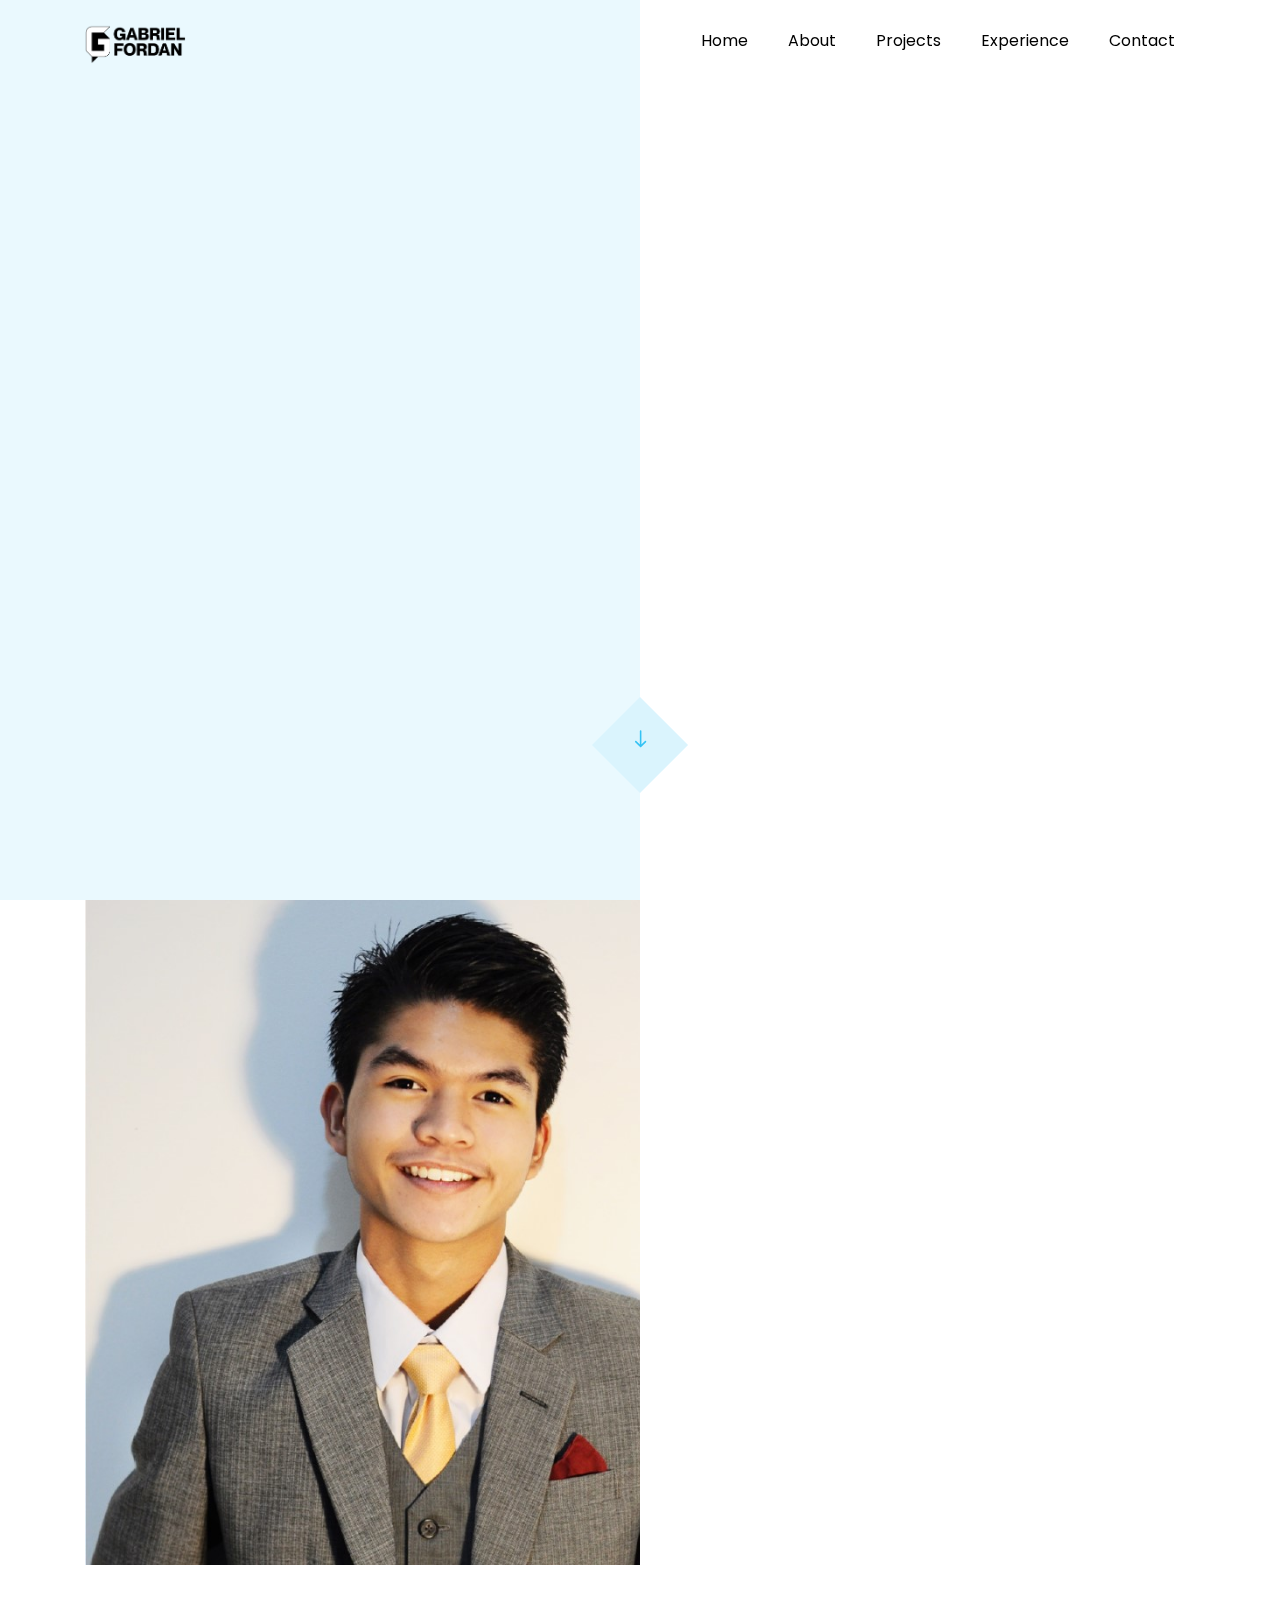
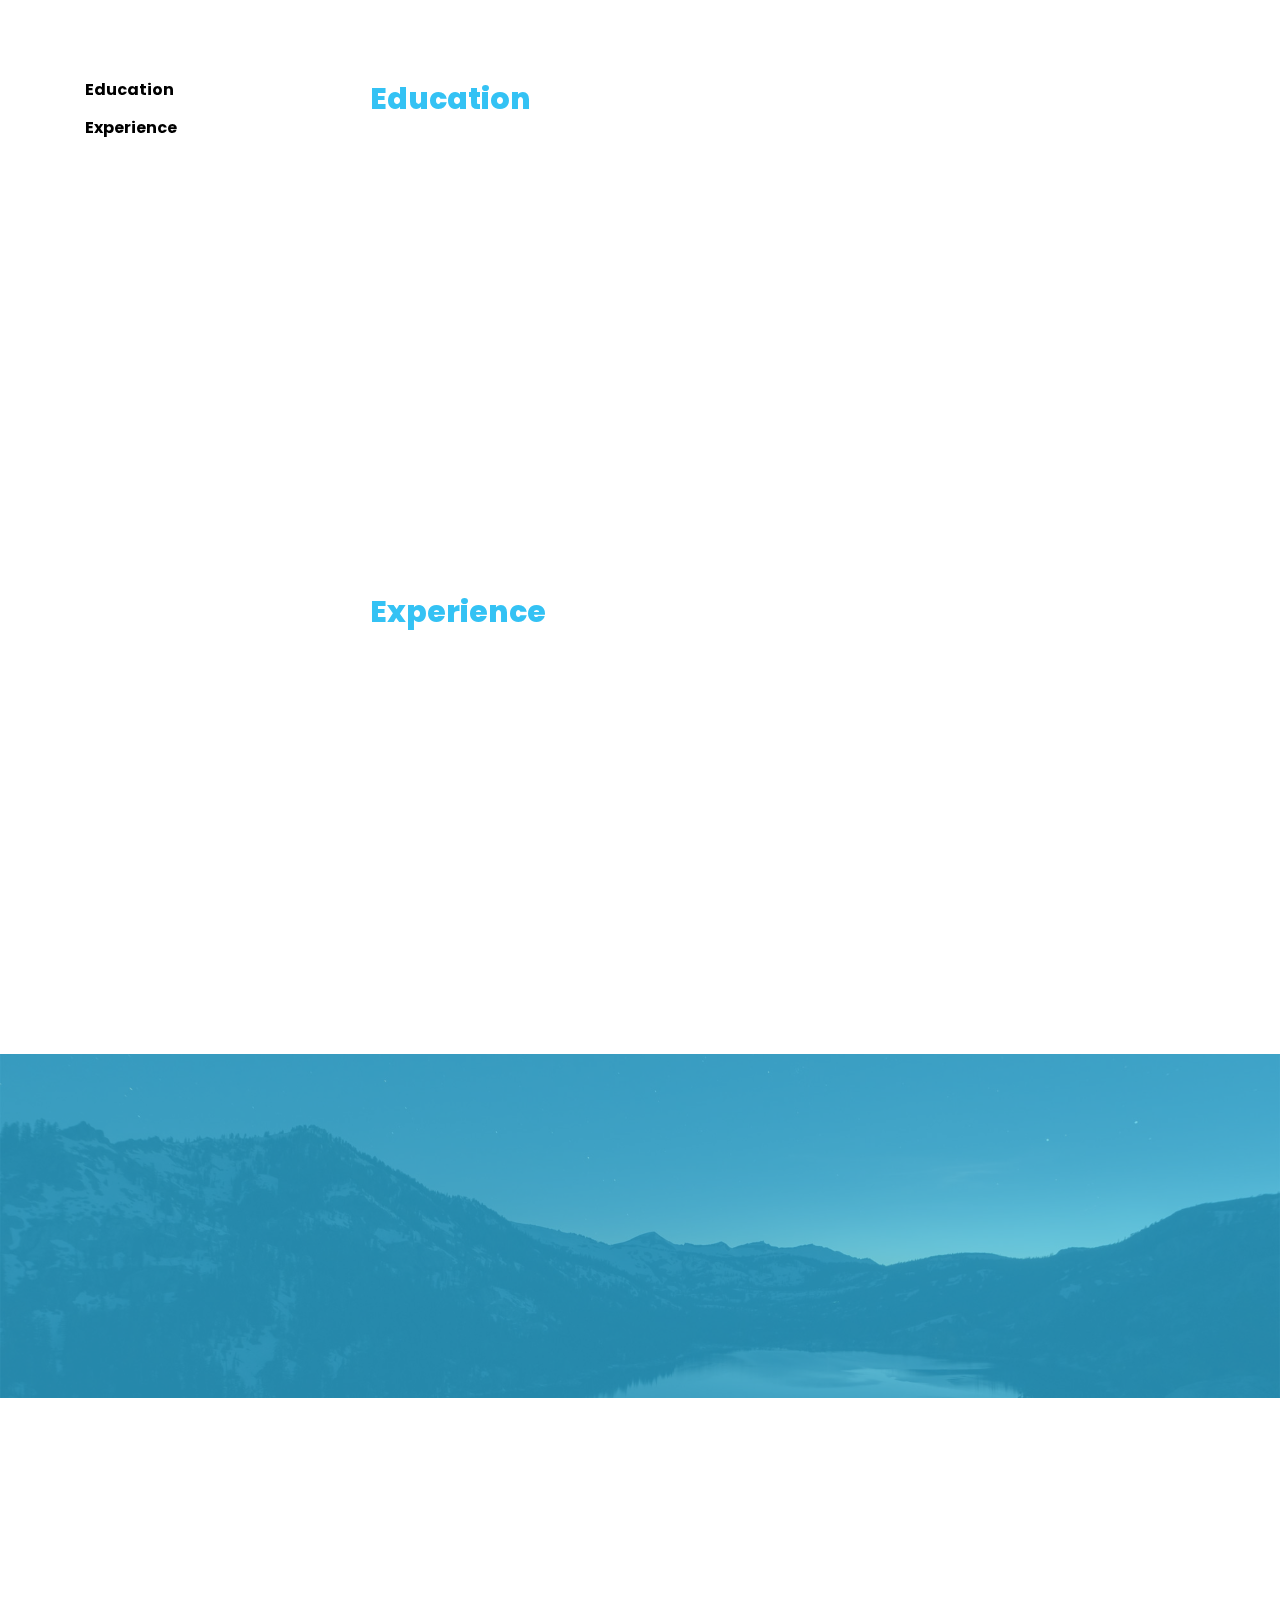
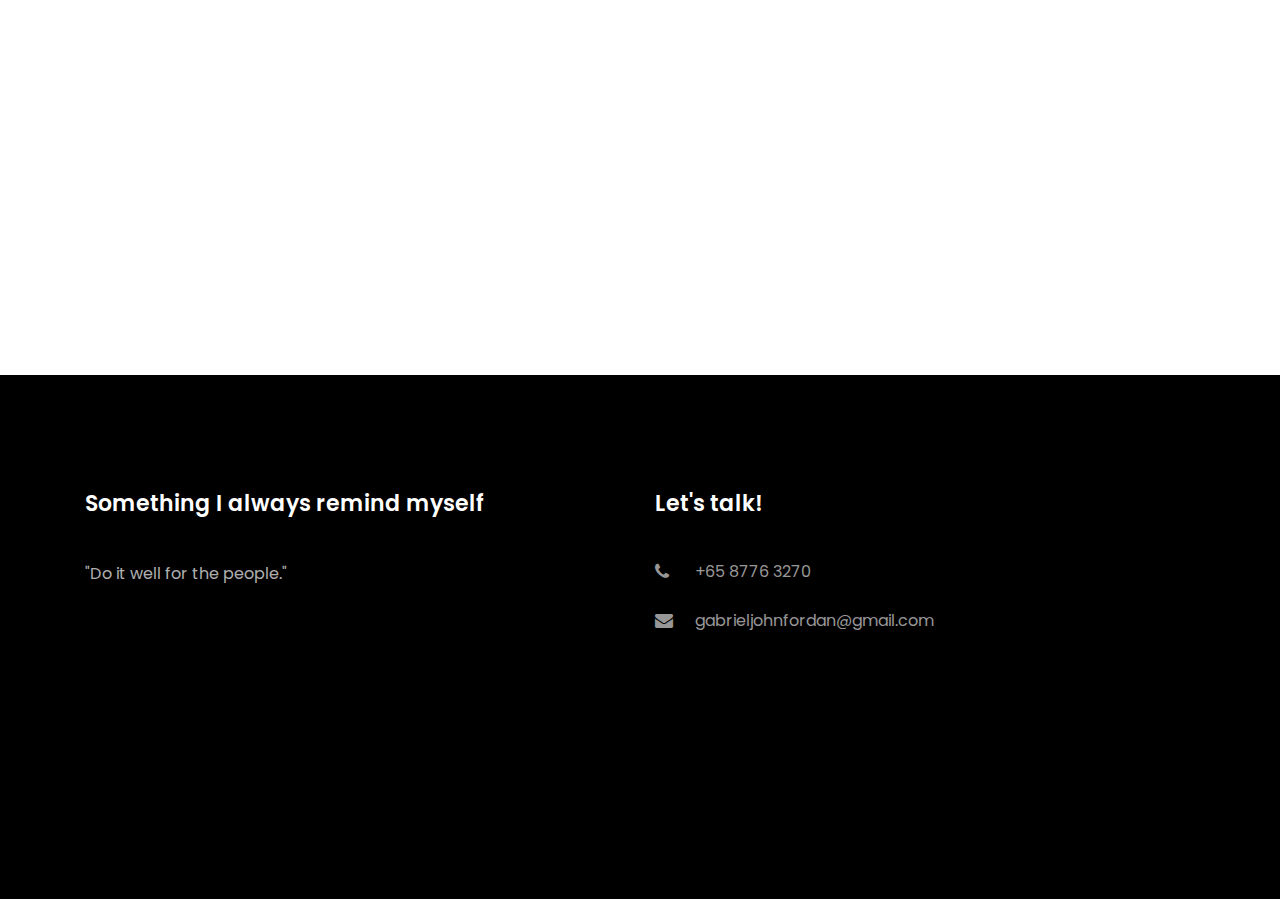
==== commit 15f37f83: "Update Planet Impact Podcast Description" ====
--- a/index.html
+++ b/index.html
@@ -45,7 +45,11 @@
   </head>
   <body data-spy="scroll" data-target=".site-navbar-target" data-offset="300">
     <nav
-      class="navbar navbar-expand-lg navbar-dark gf_navbar gf-navbar-light site-navbar-target"
+      class="
+        navbar navbar-expand-lg navbar-dark
+        gf_navbar gf-navbar-light
+        site-navbar-target
+      "
       id="gf-navbar"
     >
       <div class="container">
@@ -96,7 +100,14 @@
       <div class="overlay"></div>
       <div class="container">
         <div
-          class="row no-gutters slider-text js-fullheight justify-content-center align-items-center"
+          class="
+            row
+            no-gutters
+            slider-text
+            js-fullheight
+            justify-content-center
+            align-items-center
+          "
         >
           <div class="col-lg-8 col-md-6 gf-animate d-flex align-items-center">
             <div class="text text-center">
@@ -203,7 +214,14 @@
       <div class="container-fluid px-md-5">
         <div class="row justify-content-center py-5 mt-5">
           <div
-            class="col-md-12 heading-section text-center gf-animate fadeInUp gf-animated"
+            class="
+              col-md-12
+              heading-section
+              text-center
+              gf-animate
+              fadeInUp
+              gf-animated
+            "
           >
             <h1 class="big big-2">Projects</h1>
             <h2 class="mb-4">Projects</h2>
@@ -218,6 +236,26 @@
             class="col-md-4 text-center d-flex gf-animate fadeInUp gf-animated"
           >
             <a
+              href="https://planetimpactpod.com/"
+              class="services-1 shadow"
+              target="_blank"
+            >
+              <div>
+                <h3 class="mb-1">Planet Impact Podcast</h3>
+                <p>
+                  Planet Impact Podcast is a weekly show on how non-conformist
+                  social entrepreneurs are changing the world. This website was
+                  built in order to increase engagement and the brand's online
+                  presence. Built with Vue.js using Nuxt linked with Netlify CMS
+                  and deployed in Netlify.
+                </p>
+              </div>
+            </a>
+          </div>
+          <div
+            class="col-md-4 text-center d-flex gf-animate fadeInUp gf-animated"
+          >
+            <a
               href="https://urescue.me/"
               class="services-1 shadow"
               target="_blank"
@@ -249,25 +287,6 @@
                   search and find various donation drives conducted in the
                   Philippines. Built with ReactJS with Algolia API and deployed
                   in Netlify.
-                </p>
-              </div>
-            </a>
-          </div>
-          <div
-            class="col-md-4 text-center d-flex gf-animate fadeInUp gf-animated"
-          >
-            <a
-              href="https://planetimpactpod.com/"
-              class="services-1 shadow"
-              target="_blank"
-            >
-              <div>
-                <h3 class="mb-1">Planet Impact Podcast</h3>
-                <p>
-                  Planet Impact Podcast is a weekly show on how non-conformist
-                  social entrepreneurs are changing the world. This website was
-                  built in order to increase engagement and the brand's online
-                  presence. Built with HTML, CSS, JS, and deployed in Netlify.
                 </p>
               </div>
             </a>
@@ -440,7 +459,12 @@
                 <h2 class="heading">Experience</h2>
                 <div class="resume-wrap d-flex gf-animate">
                   <div
-                    class="icon d-flex align-items-center justify-content-center"
+                    class="
+                      icon
+                      d-flex
+                      align-items-center
+                      justify-content-center
+                    "
                   >
                     <span class="flaticon-ideas"></span>
                   </div>
@@ -453,7 +477,12 @@
                 </div>
                 <div class="resume-wrap d-flex gf-animate">
                   <div
-                    class="icon d-flex align-items-center justify-content-center"
+                    class="
+                      icon
+                      d-flex
+                      align-items-center
+                      justify-content-center
+                    "
                   >
                     <span class="flaticon-ideas"></span>
                   </div>
@@ -592,7 +621,12 @@
               <h2 class="gf-heading-2">Something I always remind myself</h2>
               <p>"Do it well for the people."</p>
               <ul
-                class="gf-footer-social list-unstyled float-md-left float-lft mt-5"
+                class="
+                  gf-footer-social
+                  list-unstyled
+                  float-md-left float-lft
+                  mt-5
+                "
               >
                 <li class="gf-animate">
                   <a href="http://linkedin.com/in/gabrielfordan"
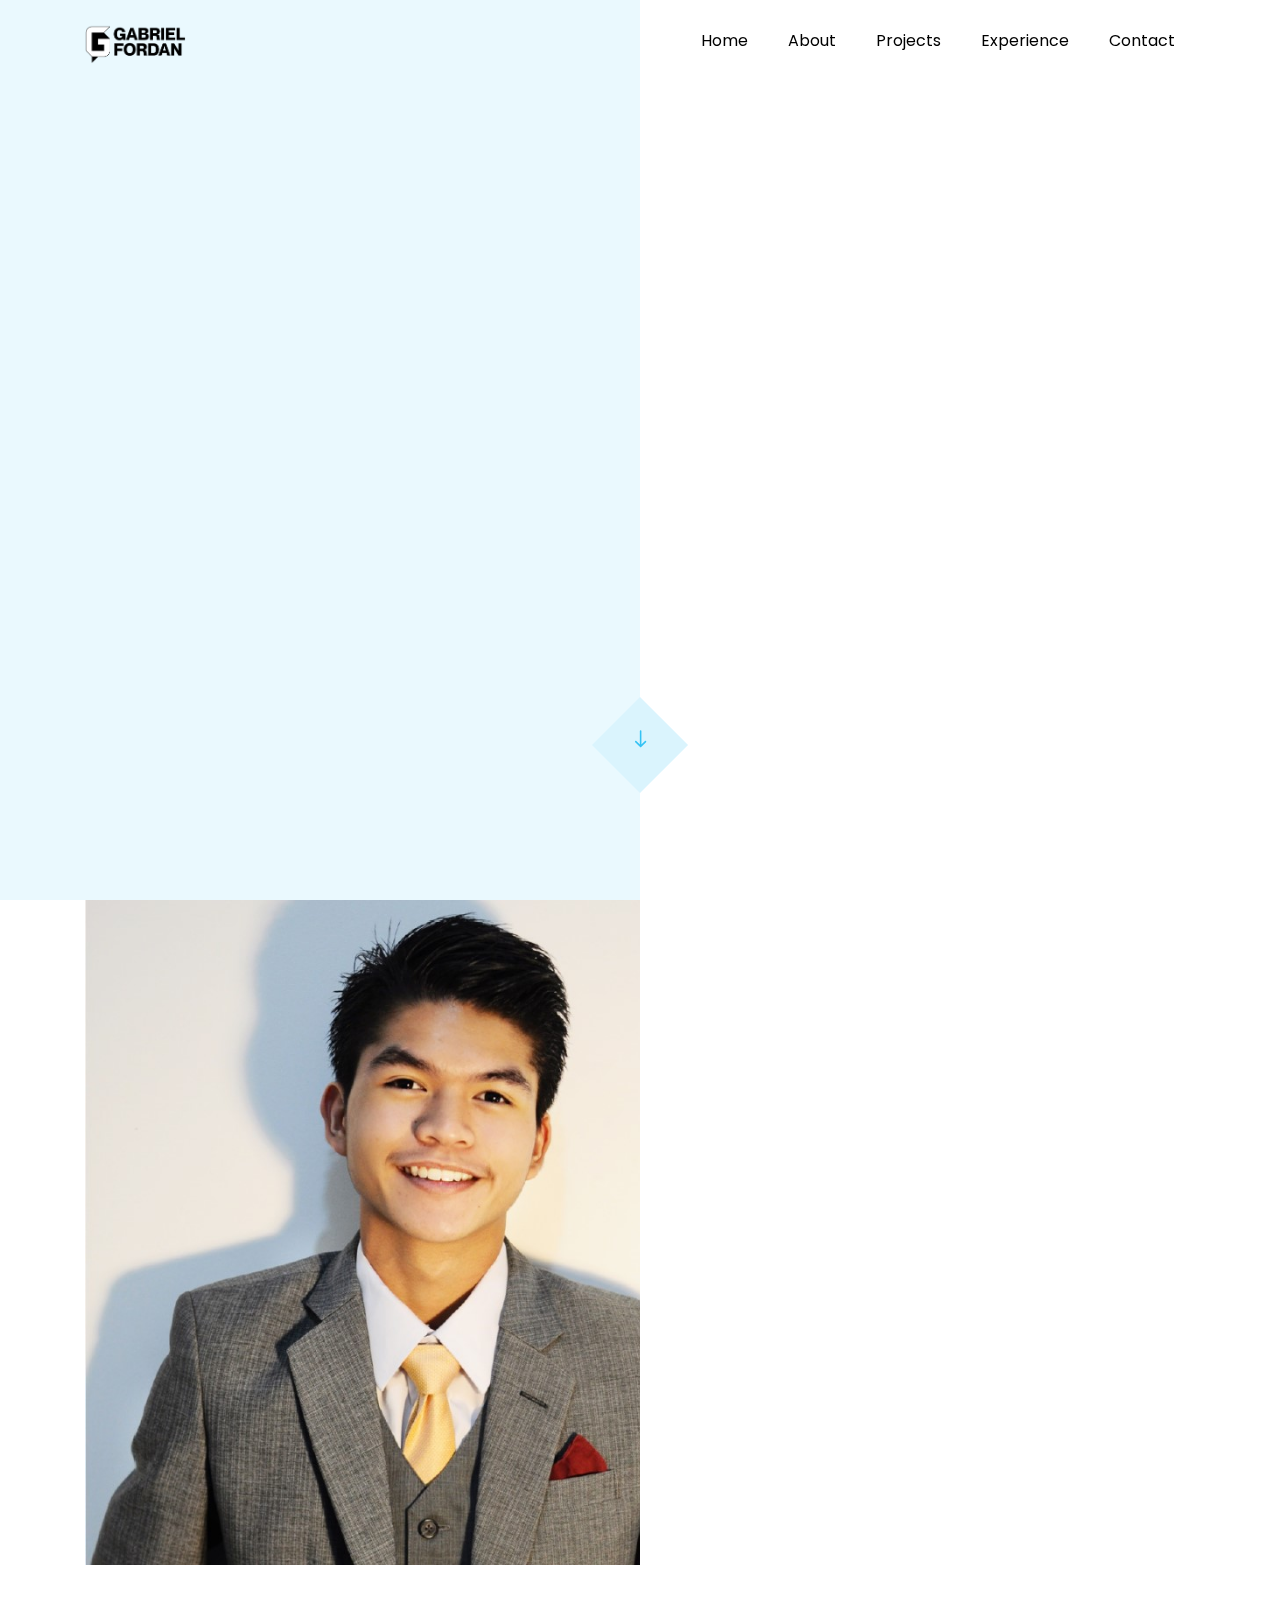
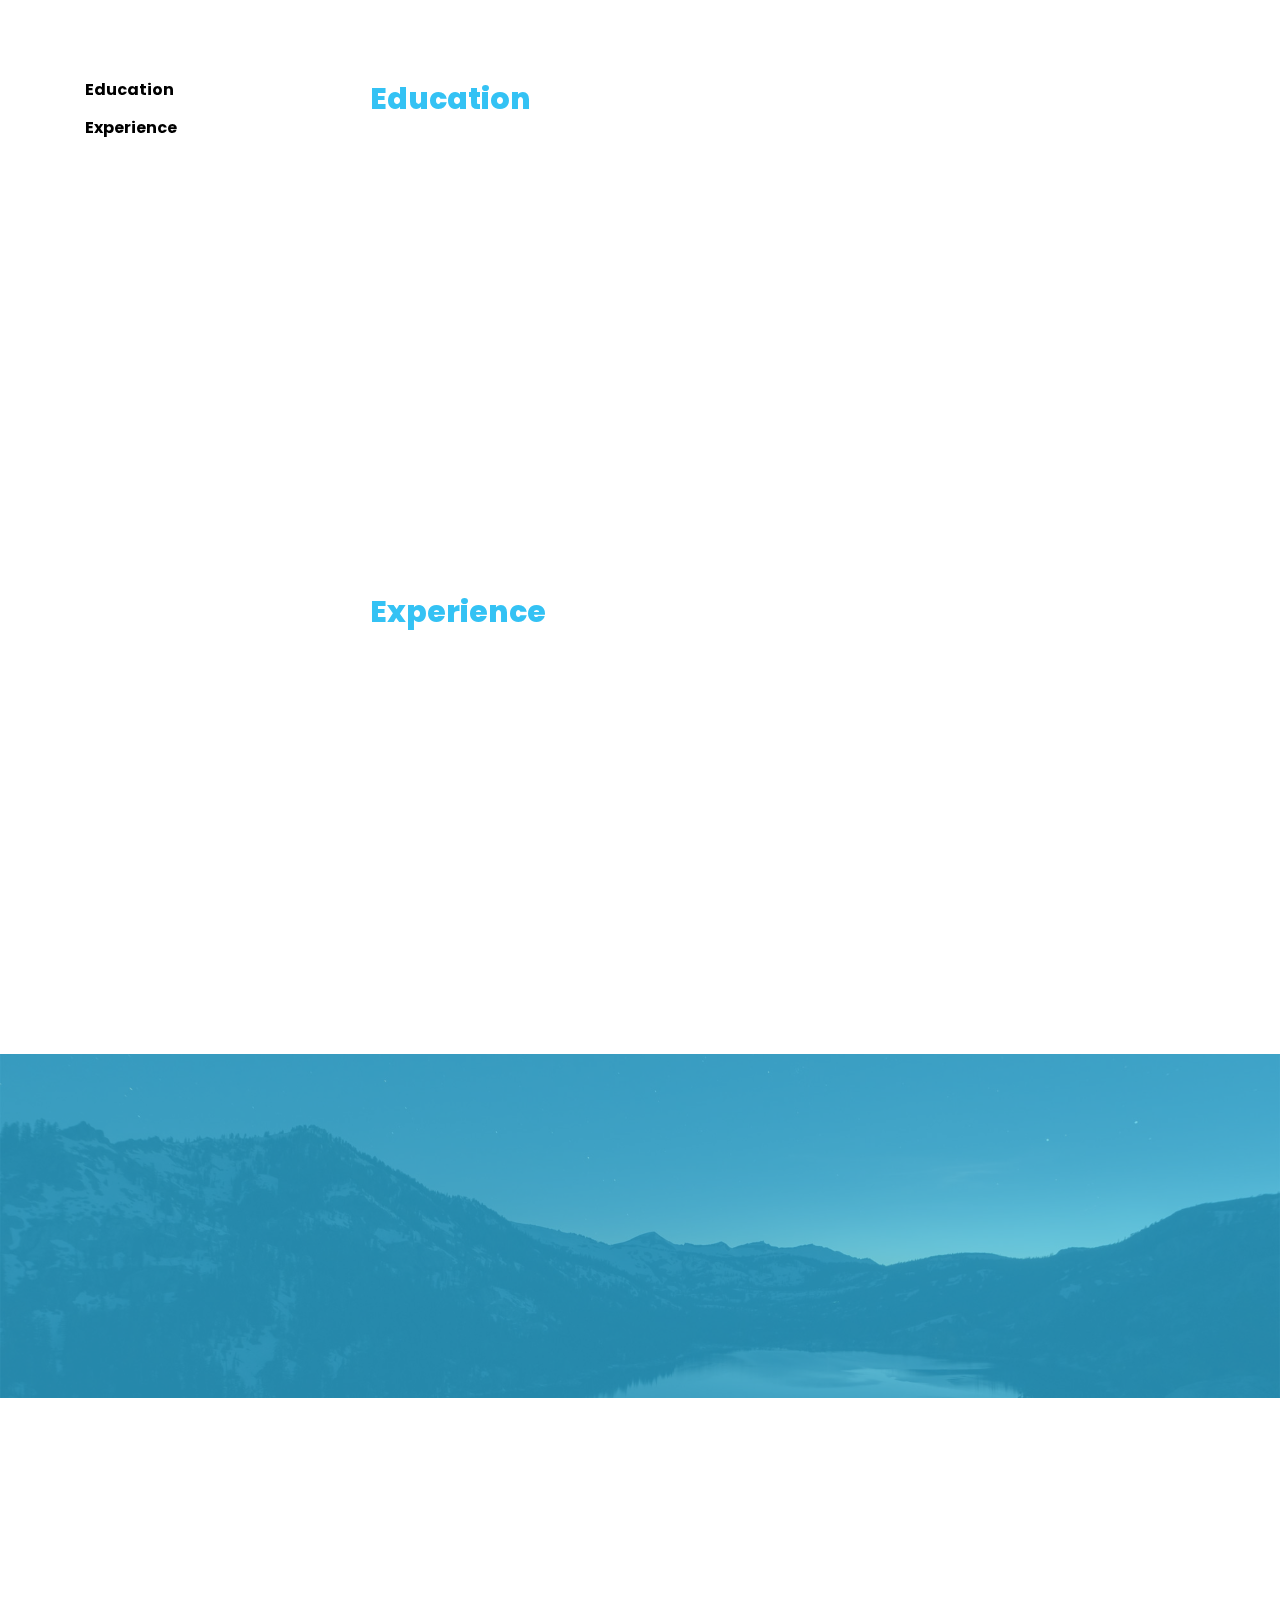
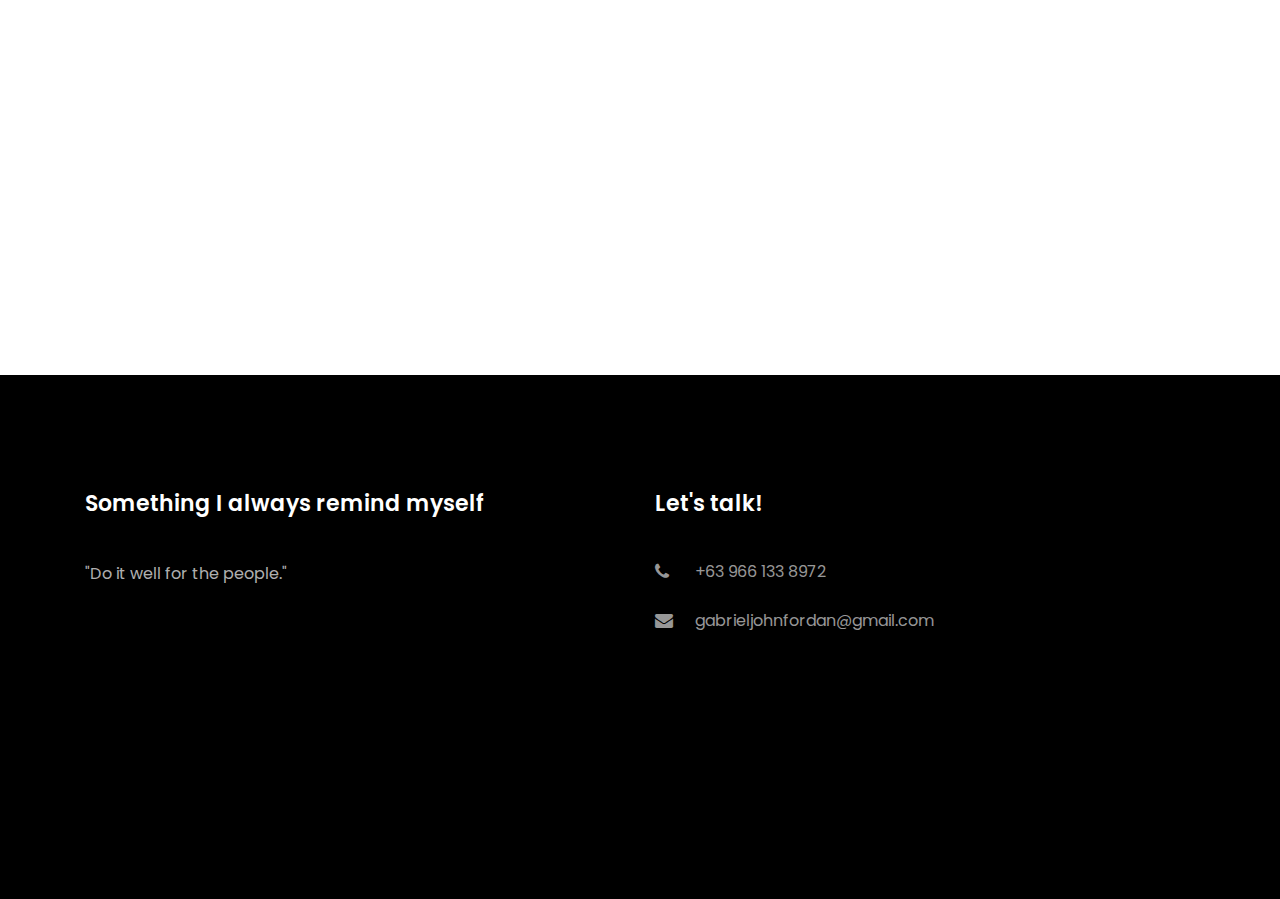
==== commit 43617867: "Update index.html" ====
--- a/index.html
+++ b/index.html
@@ -544,7 +544,7 @@
               </div>
               <div>
                 <h3 class="mb-4">Contact Number</h3>
-                <p><a href="tel://87763270">+65 8776 3270</a></p>
+                <p><a href="tel://639661338972">+63 966 133 8972</a></p>
               </div>
             </div>
           </div>
@@ -660,7 +660,7 @@
                   <li>
                     <a href="#"
                       ><span class="icon icon-phone"></span
-                      ><span class="text">+65 8776 3270</span></a
+                      ><span class="text">+63 966 133 8972</span></a
                     >
                   </li>
                   <li>
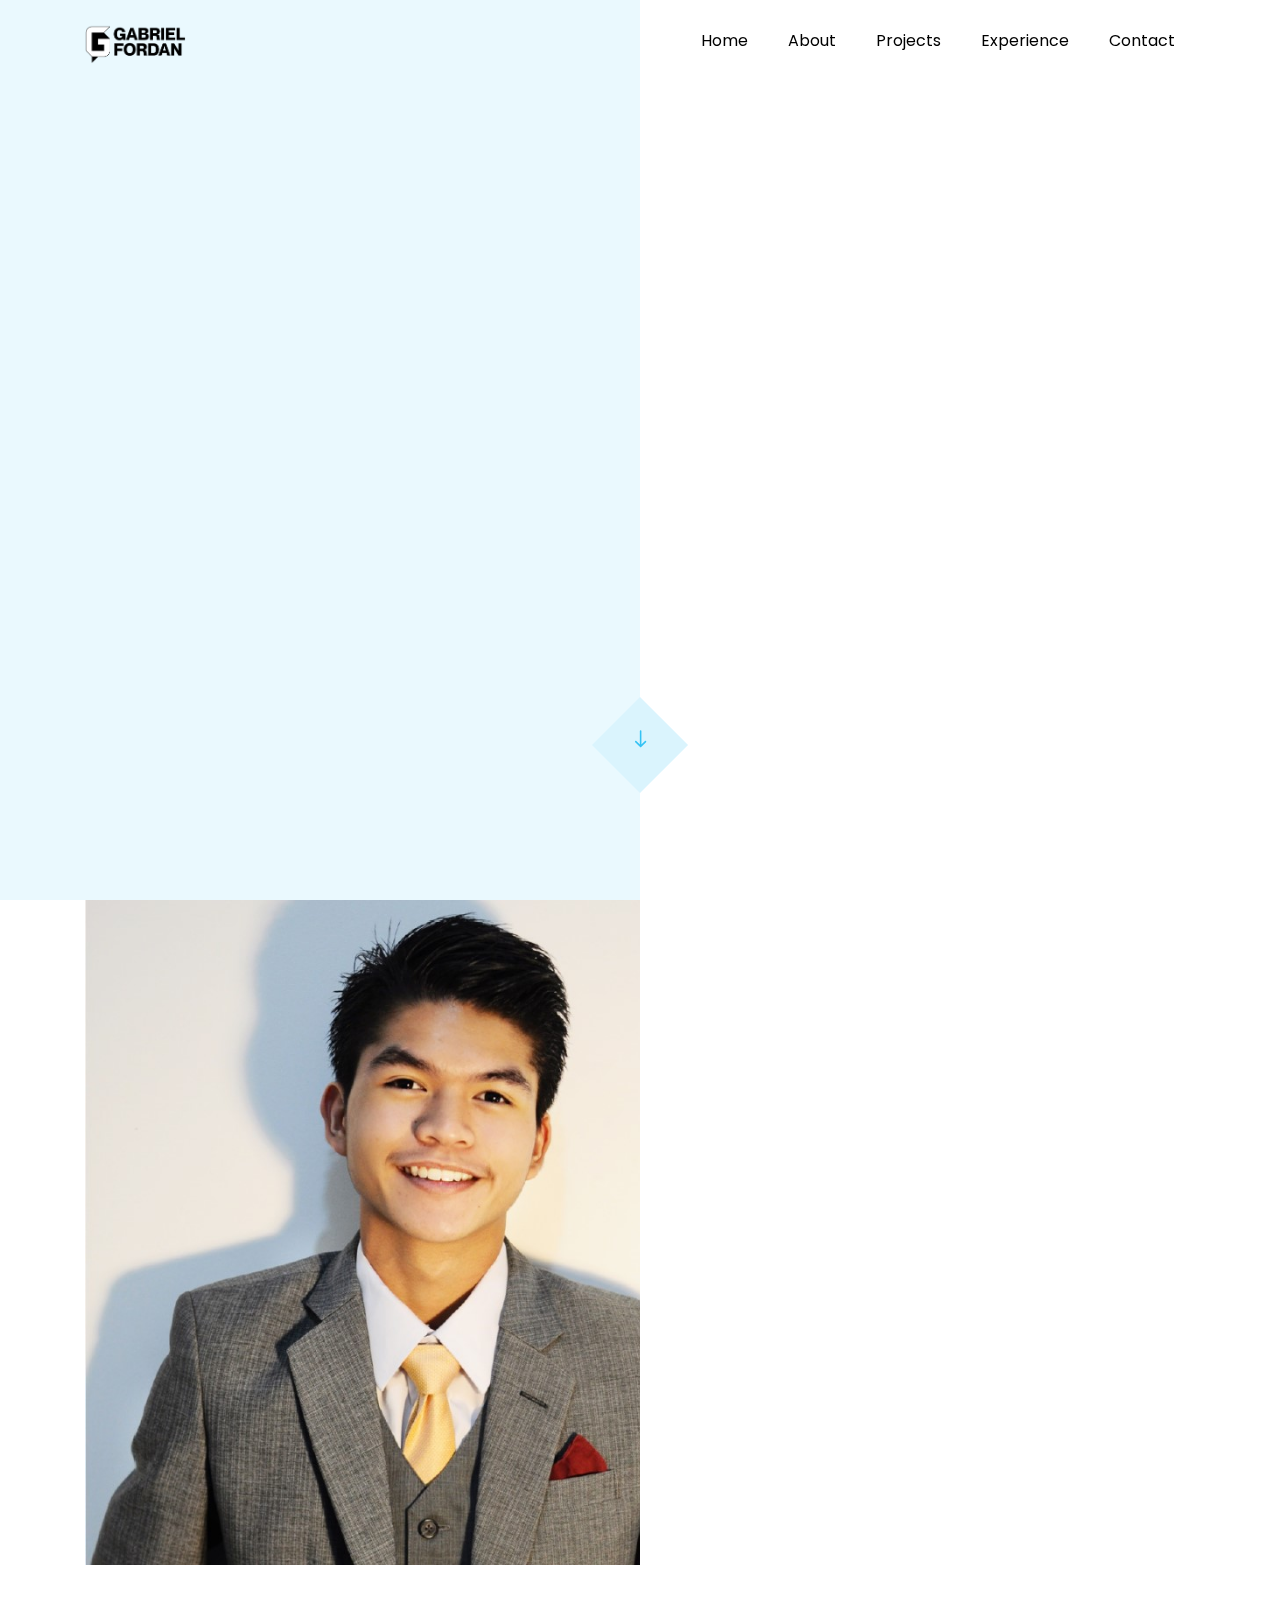
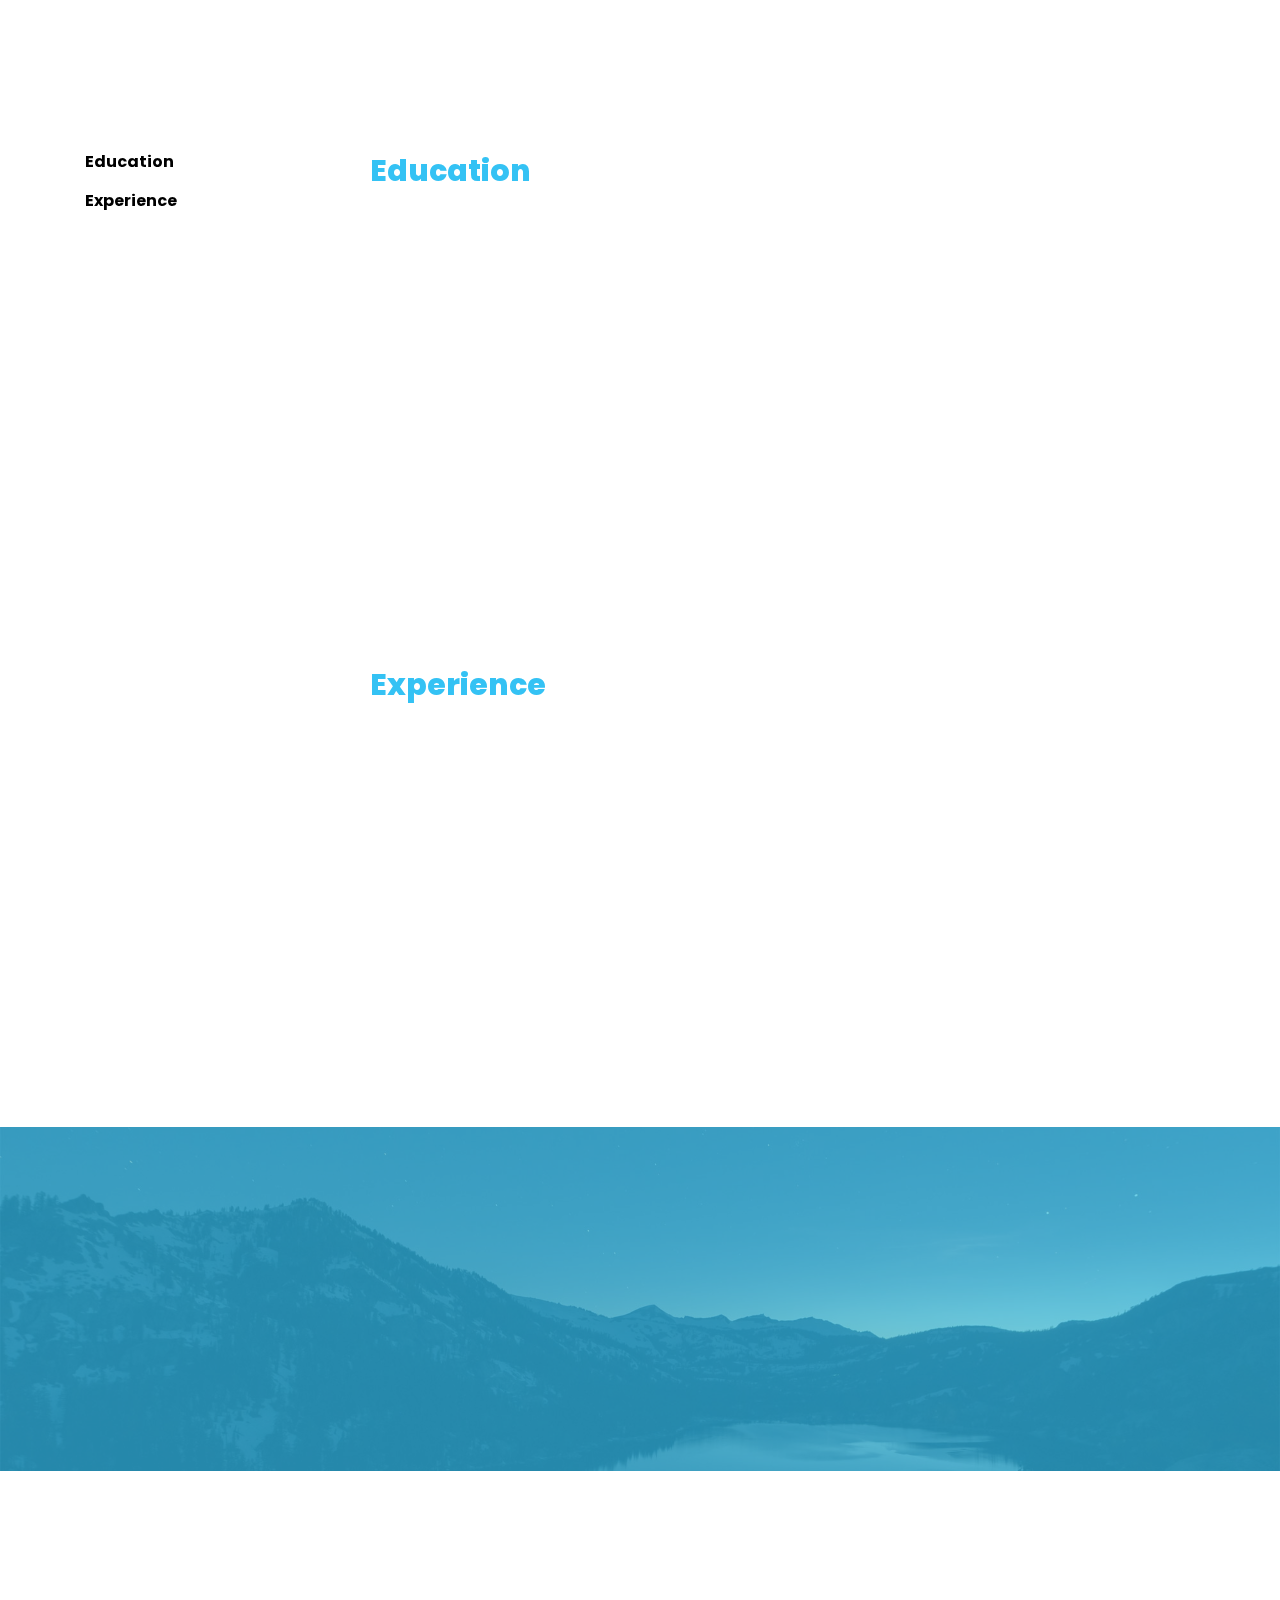
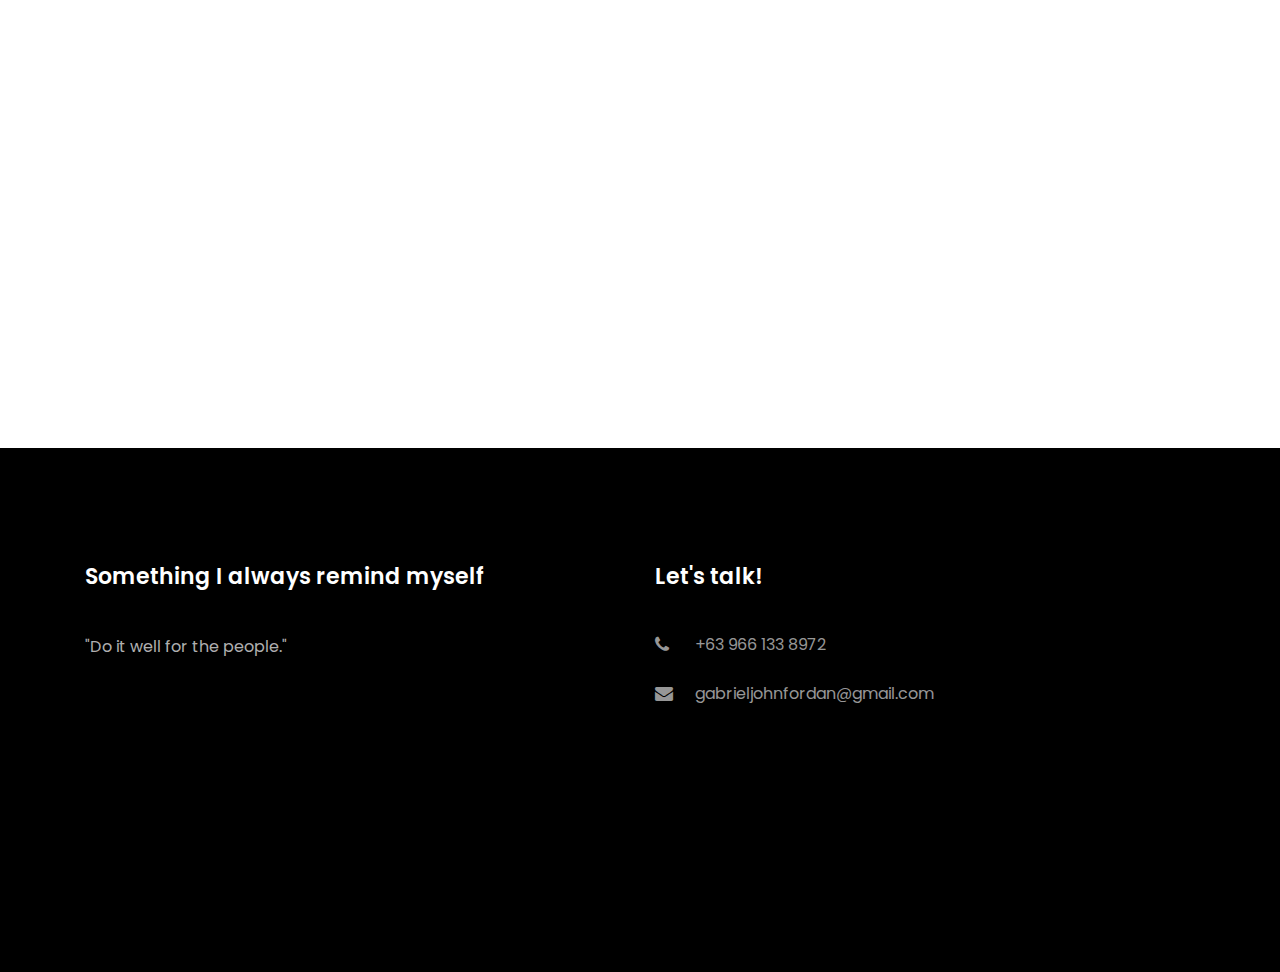
==== commit 6c07d07f: "Update index.html" ====
--- a/index.html
+++ b/index.html
@@ -189,7 +189,7 @@
 
                   <li class="d-flex">
                     <span>Phone: </span>
-                    <a href="tel:+6587763270">+65 8776 3270</a>
+                    <a href="tel:+639661338972">+63 966 133 8972</a>
                   </li>
                 </ul>
               </div>
@@ -227,7 +227,7 @@
             <h2 class="mb-4">Projects</h2>
             <p>
               Along with my journey of learning Web Development, here are some
-              of my projects.
+              of my personal and collaborative projects.
             </p>
           </div>
         </div>
@@ -314,14 +314,18 @@
             class="col-md-4 text-center d-flex gf-animate fadeInUp gf-animated"
           >
             <a
-              href="https://www.figma.com/file/ma1zRsLjCa1ZMW0OMTWiNN/Travel-Company-Website?node-id=5%3A3"
-              class="services-1 shadow"
-              target="_blank"
-            >
-              <div>
-                <h3 class="mb-5">World Unite! Redesign (Figma)</h3>
-                <p>
-                  This a concept redesign of World Unite's homepage using Figma.
+              href="https://digieduhack.com/en/solutions/little-reading-rays-baku-hackathon"
+              class="services-1 shadow"
+              target="_blank"
+            >
+              <div>
+                <h3 class="mb-5">Little Reading Rays</h3>
+                <p>
+                  An Interactive reading tool and digital classroom. Built
+                  together with a multinational team from Canada, USA, and
+                  Philippines using ReactJS with a node python backend and
+                  deployed on AWS via Elastic Beanstalk. First Place - Baku -
+                  Hack4world - DigiEduHack 2021.
                 </p>
               </div>
             </a>
@@ -544,7 +548,7 @@
               </div>
               <div>
                 <h3 class="mb-4">Contact Number</h3>
-                <p><a href="tel://639661338972">+63 966 133 8972</a></p>
+                <p><a href="tel:+639661338972">+63 966 133 8972</a></p>
               </div>
             </div>
           </div>
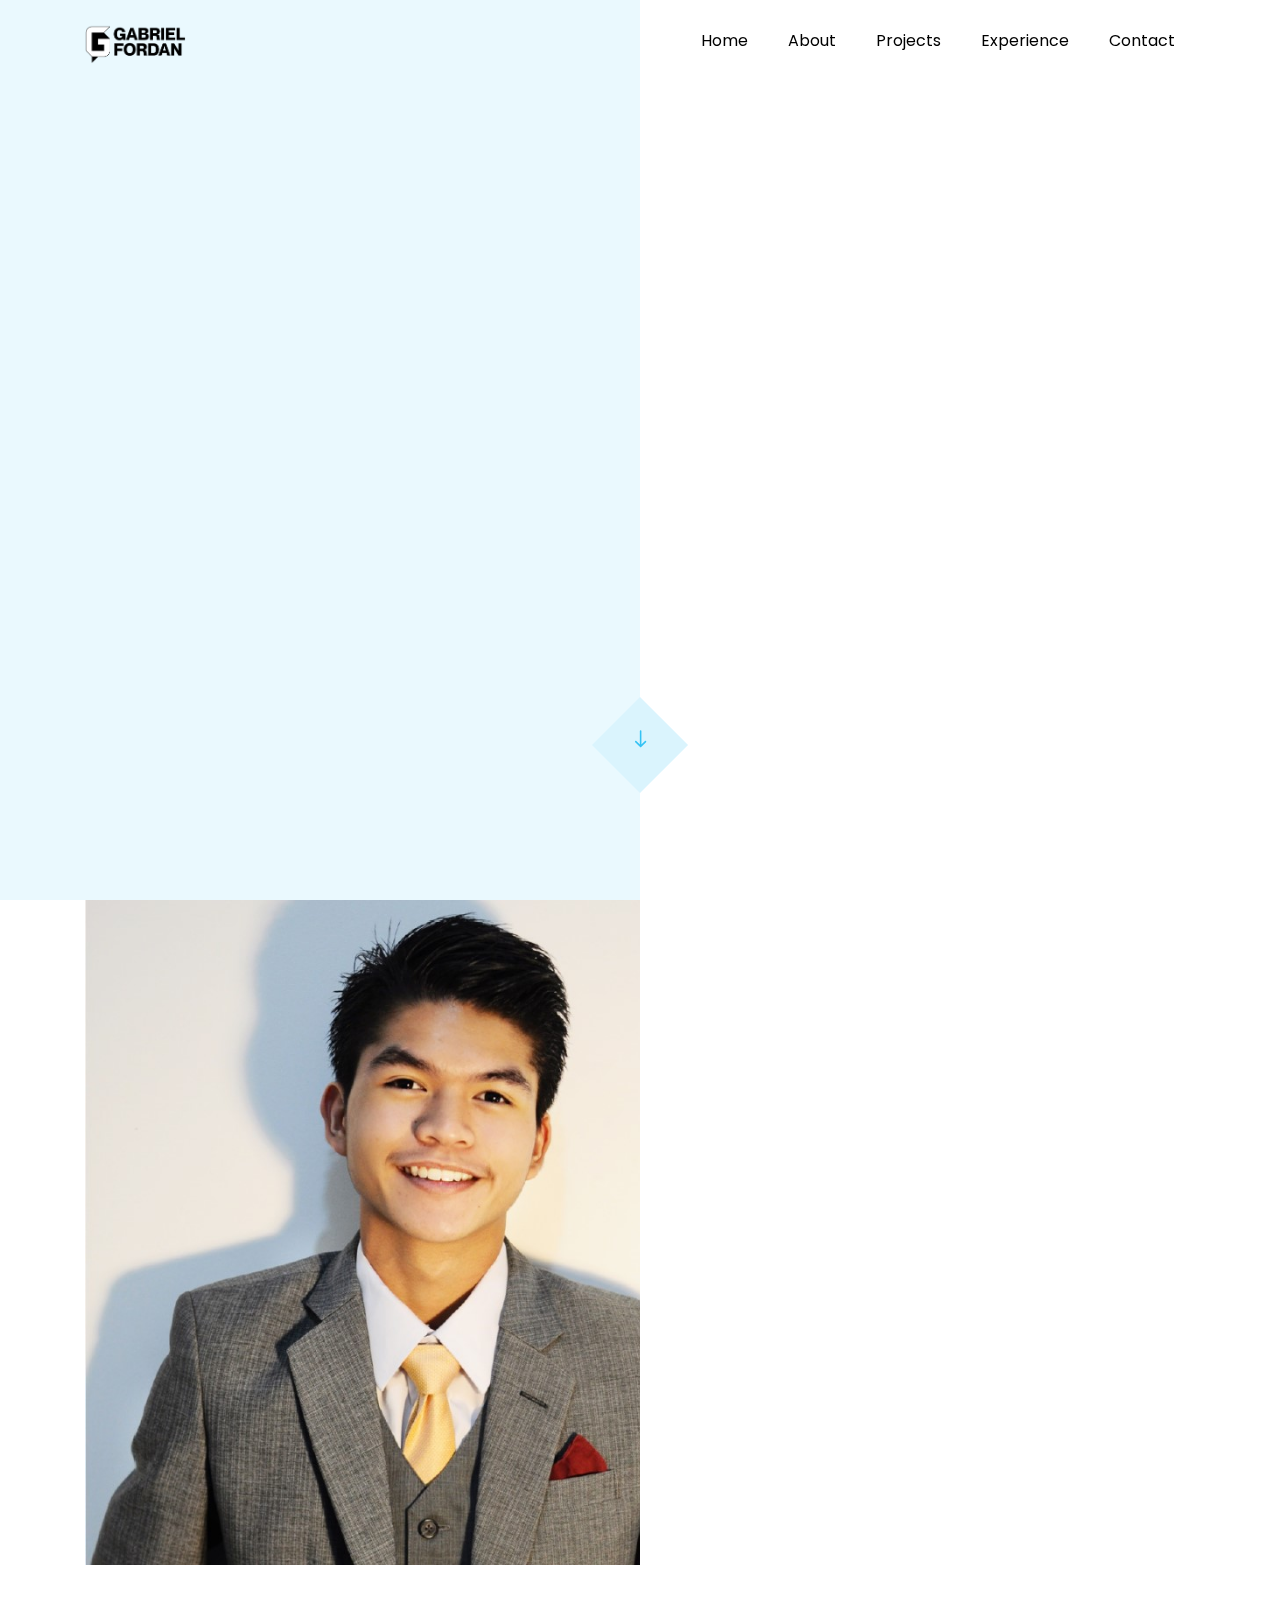
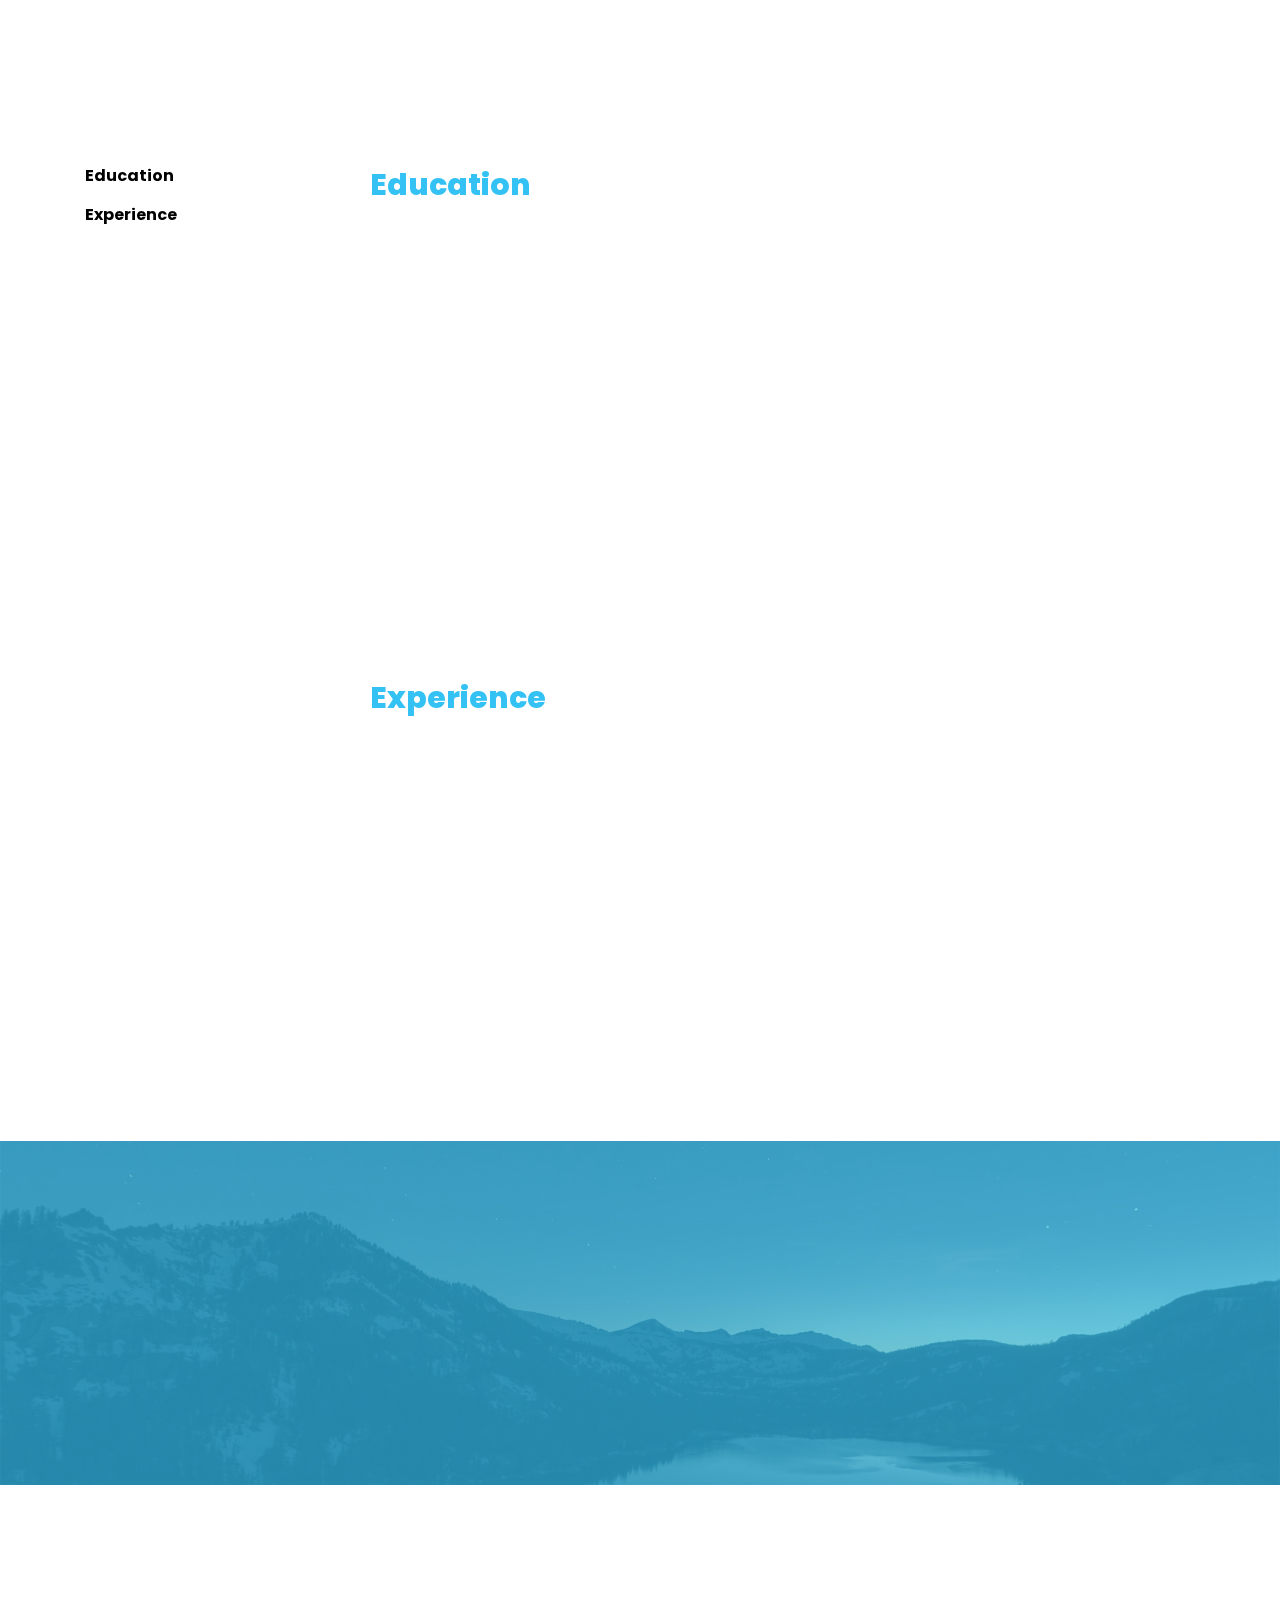
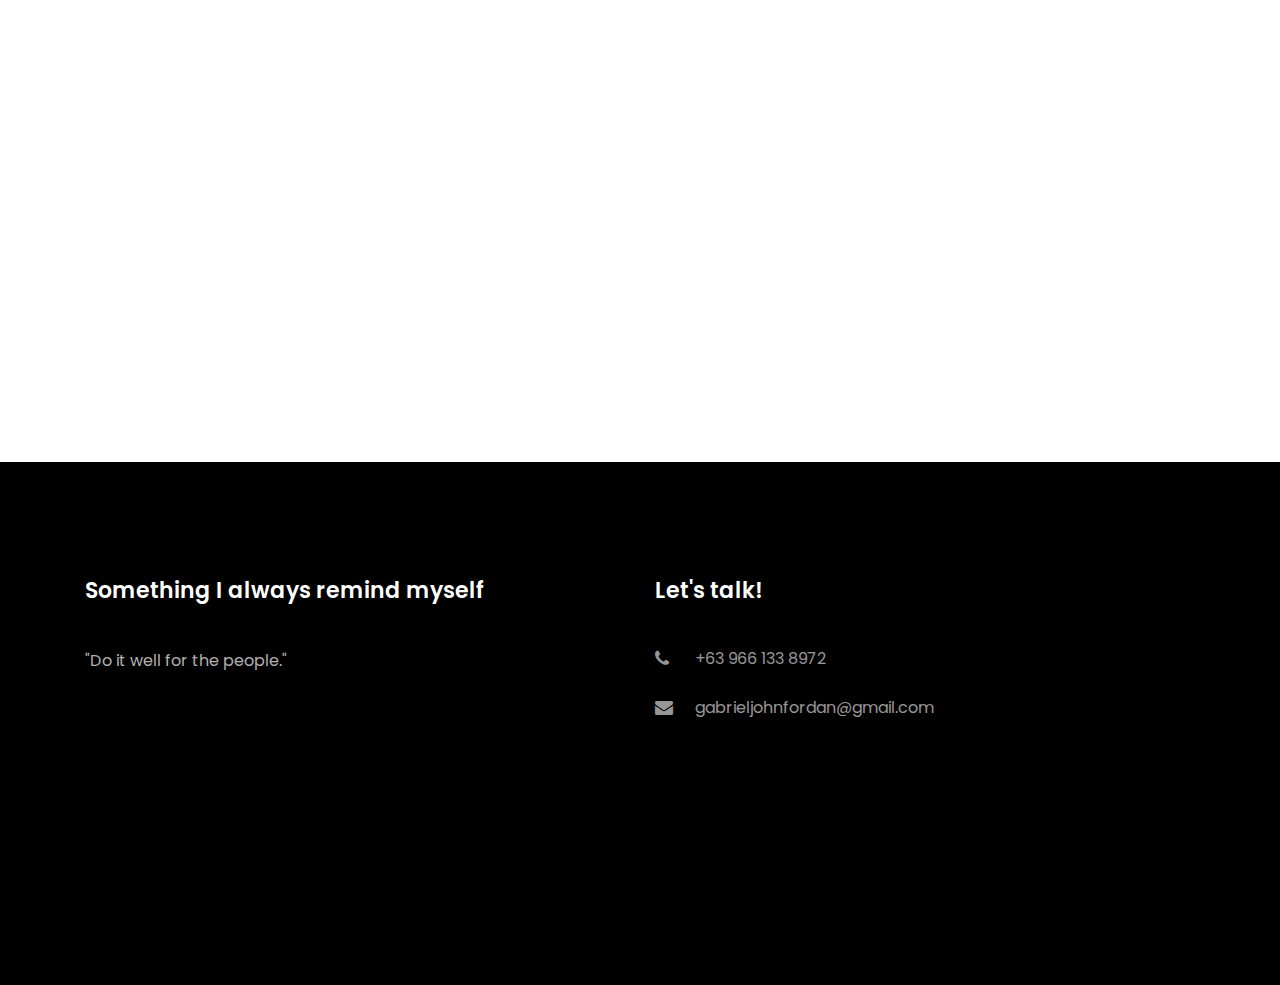
==== commit 60b53ada: "Update Project Links" ====
--- a/index.html
+++ b/index.html
@@ -45,11 +45,7 @@
   </head>
   <body data-spy="scroll" data-target=".site-navbar-target" data-offset="300">
     <nav
-      class="
-        navbar navbar-expand-lg navbar-dark
-        gf_navbar gf-navbar-light
-        site-navbar-target
-      "
+      class="navbar navbar-expand-lg navbar-dark gf_navbar gf-navbar-light site-navbar-target"
       id="gf-navbar"
     >
       <div class="container">
@@ -100,14 +96,7 @@
       <div class="overlay"></div>
       <div class="container">
         <div
-          class="
-            row
-            no-gutters
-            slider-text
-            js-fullheight
-            justify-content-center
-            align-items-center
-          "
+          class="row no-gutters slider-text js-fullheight justify-content-center align-items-center"
         >
           <div class="col-lg-8 col-md-6 gf-animate d-flex align-items-center">
             <div class="text text-center">
@@ -214,14 +203,7 @@
       <div class="container-fluid px-md-5">
         <div class="row justify-content-center py-5 mt-5">
           <div
-            class="
-              col-md-12
-              heading-section
-              text-center
-              gf-animate
-              fadeInUp
-              gf-animated
-            "
+            class="col-md-12 heading-section text-center gf-animate fadeInUp gf-animated"
           >
             <h1 class="big big-2">Projects</h1>
             <h2 class="mb-4">Projects</h2>
@@ -256,7 +238,45 @@
             class="col-md-4 text-center d-flex gf-animate fadeInUp gf-animated"
           >
             <a
-              href="https://urescue.me/"
+              href="https://orias.ph/"
+              class="services-1 shadow"
+              target="_blank"
+            >
+              <div>
+                <h3 class="mb-1">Orias Studios</h3>
+                <p>
+                  Orias Studios is a Quiet Luxury, Progressive and Slow-Fashion
+                  Brand that celebrates Filipino Design and Inventiveness. This
+                  E-Commerce store was made through Shopify with custom styling.
+                </p>
+              </div>
+            </a>
+          </div>
+          <div
+            class="col-md-4 text-center d-flex gf-animate fadeInUp gf-animated"
+          >
+            <a
+              href="https://digieduhack.com/en/solutions/little-reading-rays-baku-hackathon"
+              class="services-1 shadow"
+              target="_blank"
+            >
+              <div>
+                <h3 class="mb-1">Little Reading Rays</h3>
+                <p>
+                  An Interactive reading tool and digital classroom. Built
+                  together with a multinational team from Canada, USA, and
+                  Philippines using ReactJS with a NodeJS python backend and
+                  deployed on AWS via Elastic Beanstalk. First Place - Baku -
+                  Hack4world - DigiEduHack 2021.
+                </p>
+              </div>
+            </a>
+          </div>
+          <div
+            class="col-md-4 text-center d-flex gf-animate fadeInUp gf-animated"
+          >
+            <a
+              href="https://urescue-me.netlify.app/"
               class="services-1 shadow"
               target="_blank"
             >
@@ -276,7 +296,7 @@
             class="col-md-4 text-center d-flex gf-animate fadeInUp gf-animated"
           >
             <a
-              href="https://phbangon.com/"
+              href="https://urescue-me.netlify.app/"
               class="services-1 shadow"
               target="_blank"
             >
@@ -295,7 +315,7 @@
             class="col-md-4 text-center d-flex gf-animate fadeInUp gf-animated"
           >
             <a
-              href="https://gulapalaw.netlify.app/"
+              href="https://glaw.netlify.app/"
               class="services-1 shadow"
               target="_blank"
             >
@@ -310,26 +330,7 @@
               </div>
             </a>
           </div>
-          <div
-            class="col-md-4 text-center d-flex gf-animate fadeInUp gf-animated"
-          >
-            <a
-              href="https://digieduhack.com/en/solutions/little-reading-rays-baku-hackathon"
-              class="services-1 shadow"
-              target="_blank"
-            >
-              <div>
-                <h3 class="mb-5">Little Reading Rays</h3>
-                <p>
-                  An Interactive reading tool and digital classroom. Built
-                  together with a multinational team from Canada, USA, and
-                  Philippines using ReactJS with a node python backend and
-                  deployed on AWS via Elastic Beanstalk. First Place - Baku -
-                  Hack4world - DigiEduHack 2021.
-                </p>
-              </div>
-            </a>
-          </div>
+
           <div
             class="col-md-4 text-center d-flex gf-animate fadeInUp gf-animated"
           >
@@ -463,12 +464,7 @@
                 <h2 class="heading">Experience</h2>
                 <div class="resume-wrap d-flex gf-animate">
                   <div
-                    class="
-                      icon
-                      d-flex
-                      align-items-center
-                      justify-content-center
-                    "
+                    class="icon d-flex align-items-center justify-content-center"
                   >
                     <span class="flaticon-ideas"></span>
                   </div>
@@ -481,12 +477,7 @@
                 </div>
                 <div class="resume-wrap d-flex gf-animate">
                   <div
-                    class="
-                      icon
-                      d-flex
-                      align-items-center
-                      justify-content-center
-                    "
+                    class="icon d-flex align-items-center justify-content-center"
                   >
                     <span class="flaticon-ideas"></span>
                   </div>
@@ -625,12 +616,7 @@
               <h2 class="gf-heading-2">Something I always remind myself</h2>
               <p>"Do it well for the people."</p>
               <ul
-                class="
-                  gf-footer-social
-                  list-unstyled
-                  float-md-left float-lft
-                  mt-5
-                "
+                class="gf-footer-social list-unstyled float-md-left float-lft mt-5"
               >
                 <li class="gf-animate">
                   <a href="http://linkedin.com/in/gabrielfordan"
